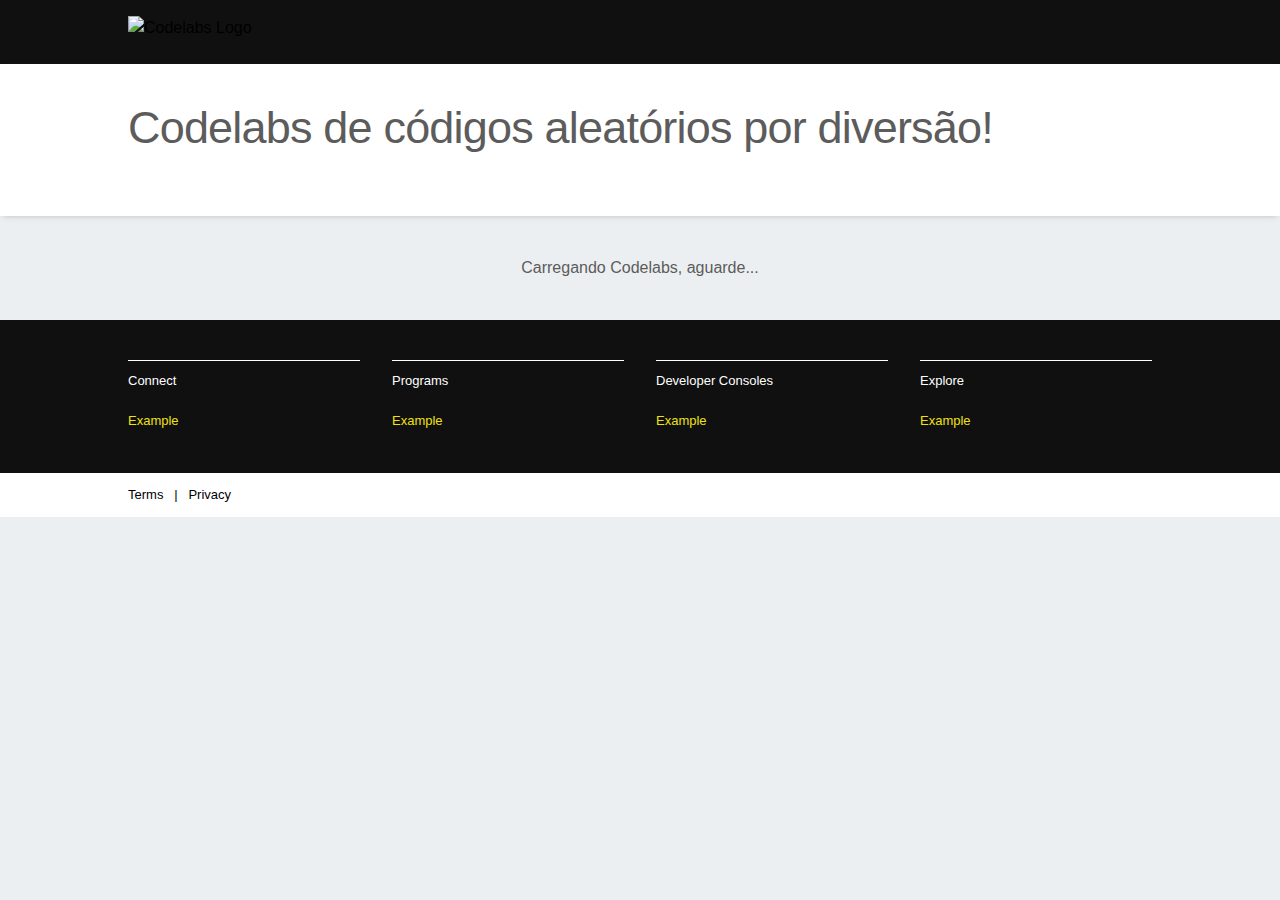
==== index.html @ 2015884a "Versão inicial" ====
<!--
@license
Copyright (c) 2016 The Polymer Project Authors. All rights reserved.
This code may only be used under the BSD style license found at http://polymer.github.io/LICENSE.txt
The complete set of authors may be found at http://polymer.github.io/AUTHORS.txt
The complete set of contributors may be found at http://polymer.github.io/CONTRIBUTORS.txt
Code distributed by Google as part of the polymer project is also
subject to an additional IP rights grant found at http://polymer.github.io/PATENTS.txt
-->

<!doctype html>
<html lang="pt-br">
<head>
  <meta charset="utf-8">
  <meta name="description" content="Codelabs de códigos aleatórios por diversão!">
  <meta name="viewport" content="width=device-width, initial-scale=1.0">
  <meta name="generator" content="Insert Code">
  <meta name="application-name" content="Insert Code">
  <link rel="canonical" href="https://example.com/" />
  <link rel="preconnect" href="https://www.google-analytics.com" />

  <script>
    window.ga=window.ga||function(){(ga.q=ga.q||[]).push(arguments)};ga.l=+new Date;
    ga('create', 'UA-49880327-14', 'auto');
    ga('send', 'pageview');
    
  </script>
  <script async src='https://www.google-analytics.com/analytics.js'></script>

  <title>Insert Code</title>

  <link rel="stylesheet" href="/styles/main.css">

  

  <link rel="import" href="/elements/elements.html">

  <style is="custom-style">
    :root {
      --paper-tabs-selection-bar-color: currentcolor;
      --paper-input-container-underline: {
        display: none;
      };
      --paper-input-container-underline-focus: {
        display: none;
      };
    }

    .dropdown-filter {
      --paper-input-container: {
        padding: 8px;
      }
    }
  </style>

  <meta name="apple-mobile-web-app-capable" content="yes">
  <meta name="apple-mobile-web-app-status-bar-style" content="#455a64">
  <meta name="apple-mobile-web-app-title" content="Insert Code">
  <link rel="apple-touch-icon" sizes="180x180" href="/images/favicons/apple-touch-icon.png">
  <link rel="icon" type="image/png" sizes="32x32" href="/images/favicons/favicon-32x32.png">
  <link rel="icon" type="image/png" sizes="194x194" href="/images/favicons/favicon-194x194.png">
  <link rel="icon" type="image/png" sizes="192x192" href="/images/favicons/android-chrome-192x192.png">
  <link rel="icon" type="image/png" sizes="16x16" href="/images/favicons/favicon-16x16.png">
  <link rel="manifest" href="site.webmanifest">
  <link rel="mask-icon" href="/images/favicons/safari-pinned-tab.svg" color="#455a64">
  <meta name="msapplication-TileColor" content="#455a64">
  <meta name="msapplication-TileImage" content="/images/favicons/mstile-144x144.png">
  <meta name="theme-color" content="#455a64">

  <meta name="og:type" property="og:type" content="website" />
  <meta name="og:title" property="og:title" content="Insert Code" />
  <meta name="og:description" property="og:description" content="Codelabs de códigos aleatórios por diversão!" />
  <meta name="og:url" property="og:url" content="https://example.com/" />
  <meta name="og:site_name" property="og:site_name" content="Codelabs" />
  <meta name="og:determiner" property="og:determiner" content="the" />
  <meta name="og:locale" property="og:locale" content="en_US" />
  <meta name="og:image" property="og:image" content="/images/og-image.png" />
  <meta name="og:image:url" property="og:image:url" content="/images/og-image.png" />
  <meta name="og:image:type" property="og:image:type" content="image/png" />
  <meta name="og:image:width" property="og:image:width" content="1200" />
  <meta name="og:image:height" property="og:image:height" content="1200" />
  <meta name="og:image:alt" property="og:image:alt" content="Codelabs" />

  <meta name="twitter:card" property="twitter:card" content="summary_large_image" />
  <meta name="twitter:title" property="twitter:title" content="Insert Code" />
  <meta name="twitter:description" property="twitter:description" content="Codelabs de códigos aleatórios por diversão!" />
  <meta name="twitter:image" property="twitter:image" content="/images/og-image.png" />
  <meta name="twitter:url" property="twitter:url" content="https://example.com/" />
</head>

<body id="app" is="body-bind" class="loading fullbleed ">
  <paper-header-panel id="main" mode="standard" main>
    
    <div id="mainToolbar" class="paper-header">
      <div class="site-width layout horizontal">
        <a href="/">
          <img src="/images/logo_inscode.svg" class="logo-devs" alt="Codelabs Logo">
        </a>
        <div id="searchbar">
          <paper-input-container no-label-float>
            <paper-icon-button prefix icon="search"></paper-icon-button>
            <label>Pesquisar</label>
            <input is="iron-input" bind-value="{{searchVal}}" on-keydown="onSearchKeyDown">
          </paper-input-container>
        </div>
      </div>
    </div>
    

    
    <header id="banner" down$="[[_toBoolean(selectedFilter)]]">
      <div class="site-width">
        
        <h2 class="banner-title">Codelabs de códigos aleatórios por diversão!</h2>
        <div class="banner-description"
             data-filter-selected$="[[_toBoolean(selectedFilter)]]">
          <p class="banner-info">
          <!-- Texto secundário aqui-->
          </p>
          </div>
      </div>
    </header>

    <main>
      <div id="filters" class="site-width layout horizontal center justified">
        <div id="sortby">
          <paper-tabs selected="0" noink on-iron-activate="sortBy">
            <paper-tab>A-Z</paper-tab>
            <paper-tab>Recente</paper-tab>
            <paper-tab>Duração</paper-tab>
          </paper-tabs>
        </div></div>

      <card-sorter id="cards" class="site-width">
        
      </card-sorter>

      <div id="loading-placeholder" class="site-width">
        Carregando Codelabs, aguarde...
      </div>
    </main>

    <footer id="footer">
      <div class="footer-wrapper site-width">
        <div class="link-list">
          <label>Connect</label>
          <ul>
            <li><a href="https://www.example.com/">Example</a></li>
          </ul>
        </div>
        <div class="link-list">
          <label>Programs</label>
          <ul>
            <li><a href="https://www.example.com/">Example</a></li>
          </ul>
        </div>
        <div class="link-list">
          <label>Developer Consoles</label>
          <ul>
            <li><a href="https://www.example.com/">Example</a></li>
          </ul>
        </div>
        <div class="link-list">
          <label>Explore</label>
           <ul>
            <li><a href="https://www.example.com/">Example</a></li>
          </ul>
        </div>
      </div>
    </footer>

    <div class="footerbar">
      <div class="site-width layout horizontal center justified">
        <span>
          <a href="https://example.com">Terms</a>
          &nbsp; | &nbsp;
          <a href="https://example.com">Privacy</a>
        </span>
      </div>
    </div>

  </paper-header-panel>

  <script src="/scripts/main.js"></script>
</body>
</html>
---- styles/main.css ----
/**
 * Copyright 2015 Google Inc. All rights reserved.
 *
 * Licensed under the Apache License, Version 2.0 (the "License");
 * you may not use this file except in compliance with the License.
 * You may obtain a copy of the License at
 *
 *     http://www.apache.org/licenses/LICENSE-2.0
 *
 * Unless required by applicable law or agreed to in writing, software
 * distributed under the License is distributed on an "AS IS" BASIS,
 * WITHOUT WARRANTIES OR CONDITIONS OF ANY KIND, either express or implied.
 * See the License for the specific language governing permissions and
 * limitations under the License.
 */
/**
 * Copyright 2015 Google Inc. All rights reserved.
 *
 * Licensed under the Apache License, Version 2.0 (the "License");
 * you may not use this file except in compliance with the License.
 * You may obtain a copy of the License at
 *
 *     http://www.apache.org/licenses/LICENSE-2.0
 *
 * Unless required by applicable law or agreed to in writing, software
 * distributed under the License is distributed on an "AS IS" BASIS,
 * WITHOUT WARRANTIES OR CONDITIONS OF ANY KIND, either express or implied.
 * See the License for the specific language governing permissions and
 * limitations under the License.
 */
/*******************************
          Flex Layout
*******************************/
.layout.horizontal,
.layout.horizontal-reverse,
.layout.vertical,
.layout.vertical-reverse {
  display: flex;
}

.layout.horizontal {
  flex-direction: row;
}

.layout.vertical {
  flex-direction: column;
}

.layout.wrap {
  flex-wrap: wrap;
}

.flex,
.flex-1 {
  -ms-flex: 1;
  -webkit-flex: 1;
  flex: 1;
}

/* alignment in cross axis */
.layout.start {
  align-items: flex-start;
}

.layout.center,
.layout.center-center {
  align-items: center;
}

.layout.end {
  align-items: flex-end;
}

/* alignment in main axis */
.layout.start-justified {
  justify-content: flex-start;
}

.layout.center-justified,
.layout.center-center {
  justify-content: center;
}

.layout.end-justified {
  justify-content: flex-end;
}

.layout.around-justified {
  justify-content: space-around;
}

.layout.justified {
  justify-content: space-between;
}

/* self alignment */
.self-start {
  align-self: flex-start;
}

.self-center {
  align-self: center;
}

.self-end {
  align-self: flex-end;
}

.self-stretch {
  align-self: stretch;
}

/*******************************
          Other Layout
*******************************/
.block {
  display: block;
}

/* IE 10 support for HTML5 hidden attr */
[hidden] {
  display: none !important;
}

.invisible {
  visibility: hidden !important;
}

.relative {
  position: relative;
}

.fit {
  position: absolute;
  top: 0;
  right: 0;
  bottom: 0;
  left: 0;
}

body.fullbleed {
  margin: 0;
  height: 100vh;
}

.scroll {
  -webkit-overflow-scrolling: touch;
  overflow: auto;
}

/**
 * Copyright 2015 Google Inc. All rights reserved.
 *
 * Licensed under the Apache License, Version 2.0 (the "License");
 * you may not use this file except in compliance with the License.
 * You may obtain a copy of the License at
 *
 *     http://www.apache.org/licenses/LICENSE-2.0
 *
 * Unless required by applicable law or agreed to in writing, software
 * distributed under the License is distributed on an "AS IS" BASIS,
 * WITHOUT WARRANTIES OR CONDITIONS OF ANY KIND, either express or implied.
 * See the License for the specific language governing permissions and
 * limitations under the License.
 */
/**
 * Copyright 2015 Google Inc. All rights reserved.
 *
 * Licensed under the Apache License, Version 2.0 (the "License");
 * you may not use this file except in compliance with the License.
 * You may obtain a copy of the License at
 *
 *     http://www.apache.org/licenses/LICENSE-2.0
 *
 * Unless required by applicable law or agreed to in writing, software
 * distributed under the License is distributed on an "AS IS" BASIS,
 * WITHOUT WARRANTIES OR CONDITIONS OF ANY KIND, either express or implied.
 * See the License for the specific language governing permissions and
 * limitations under the License.
 */
body {
  font-family: 'Roboto', 'Noto', sans-serif;
  -webkit-font-smoothing: antialiased;
  font-size: 16px;
  font-weight: 400;
  line-height: 24px;
  color: #5c5c5c;
}

h1 {
  font-family: 'Roboto', 'Noto', sans-serif;
  -webkit-font-smoothing: antialiased;
  white-space: nowrap;
  overflow: hidden;
  text-overflow: ellipsis;
  font-size: 56px;
  font-weight: 400;
  letter-spacing: -.026em;
  line-height: 60px;
}

h2 {
  font-family: 'Roboto', 'Noto', sans-serif;
  -webkit-font-smoothing: antialiased;
  font-size: 45px;
  font-weight: 400;
  letter-spacing: -.018em;
  line-height: 48px;
}

h3 {
  font-family: 'Roboto', 'Noto', sans-serif;
  -webkit-font-smoothing: antialiased;
  font-size: 34px;
  font-weight: 400;
  letter-spacing: -.01em;
  line-height: 40px;
}

h4 {
  font-family: 'Roboto', 'Noto', sans-serif;
  -webkit-font-smoothing: antialiased;
  font-size: 24px;
  font-weight: 400;
  letter-spacing: -.012em;
  line-height: 32px;
}

/**
 * Copyright 2015 Google Inc. All rights reserved.
 *
 * Licensed under the Apache License, Version 2.0 (the "License");
 * you may not use this file except in compliance with the License.
 * You may obtain a copy of the License at
 *
 *     http://www.apache.org/licenses/LICENSE-2.0
 *
 * Unless required by applicable law or agreed to in writing, software
 * distributed under the License is distributed on an "AS IS" BASIS,
 * WITHOUT WARRANTIES OR CONDITIONS OF ANY KIND, either express or implied.
 * See the License for the specific language governing permissions and
 * limitations under the License.
 */
/**
 * Copyright 2015 Google Inc. All rights reserved.
 *
 * Licensed under the Apache License, Version 2.0 (the "License");
 * you may not use this file except in compliance with the License.
 * You may obtain a copy of the License at
 *
 *     http://www.apache.org/licenses/LICENSE-2.0
 *
 * Unless required by applicable law or agreed to in writing, software
 * distributed under the License is distributed on an "AS IS" BASIS,
 * WITHOUT WARRANTIES OR CONDITIONS OF ANY KIND, either express or implied.
 * See the License for the specific language governing permissions and
 * limitations under the License.
 */
/* Colors */
/* Typography */
/* Breakpoints */
/**
 * Copyright 2015 Google Inc. All rights reserved.
 *
 * Licensed under the Apache License, Version 2.0 (the "License");
 * you may not use this file except in compliance with the License.
 * You may obtain a copy of the License at
 *
 *     http://www.apache.org/licenses/LICENSE-2.0
 *
 * Unless required by applicable law or agreed to in writing, software
 * distributed under the License is distributed on an "AS IS" BASIS,
 * WITHOUT WARRANTIES OR CONDITIONS OF ANY KIND, either express or implied.
 * See the License for the specific language governing permissions and
 * limitations under the License.
 */
* {
  box-sizing: border-box;
  margin: 0;
  outline: none;
}

body {
  background: #ECEFF1;
}

body.view #banner {
  padding-top: calc(56px + 24px);
  padding-bottom: 24px;
  position: relative;
}

body #loading-placeholder {
  display: none;
  padding: 40px 0;
  text-align: center;
}

body.loading card-sorter#cards {
  display: none;
}

body.loading div#filters,
body.loading div#searchbar {
  display: none;
}

body.loading div#loading-placeholder {
  display: block;
}

b {
  font-weight: 500;
}

a {
  text-decoration: none;
  color: currentcolor;
}

ul, li {
  list-style: none;
  padding: 0;
}

.site-width {
  margin: 0 auto;
  width: 90vw;
  max-width: 1024px;
}

#banner {
  background-color: #fff;
  padding: 0 40px 0 40px;
  padding: 40px 0 48px 0;
  box-shadow: 0px 3px 6px -3px #BDBDBD;
}

#banner[down] .banner-slider {
  transform: none;
}

#banner[down] .banner-title {
  visibility: hidden;
}

#banner h2, #banner h3 {
  font-weight: 300;
}

#banner #logo {
  height: 125px;
  width: auto;
  max-width: 100%;
}

#banner .banner-slider {
  position: absolute;
  top: 0;
  max-width: 100%;
  width: 100%;
  background-color: #ECEFF1;
  color: #E0E0E0;
  padding: 8px 0;
  transform: translateY(-100%);
  transition: transform 400ms cubic-bezier(0, 0, 0.2, 1);
  will-change: transform;
}

#banner .banner-slider h3 {
  font-size: 30px;
}

#banner .banner_arrows {
  margin-left: 16px;
}

#banner .banner-title {
  margin-bottom: 8px;
}

#banner .banner-description .banner-meta {
  padding: 0 32px 0 32px;
}

#banner .banner-description .banner-meta h3 {
  margin-bottom: 8px;
}

#banner paper-button {
  font-family: 'Roboto', 'Noto', sans-serif;
  -webkit-font-smoothing: antialiased;
  font-size: 14px;
  font-weight: 500;
  text-transform: uppercase;
  line-height: 1;
  letter-spacing: 0.01em;
  background-color: #607D8B;
  padding: 8px 16px;
  min-width: 150px;
  color: #fff;
  text-align: center;
  line-height: initial;
}

#banner paper-button.iron-selected {
  background-color: #101010;
}

#sortby {
  padding: 24px 0;
  justify-content: center;
}

#sortby paper-tabs {
  text-transform: uppercase;
}

#sortby paper-tabs paper-tab {
  padding: 0 5px;
  margin: auto 7px;
}

.paper-button-0,
.paper-menu-button-0 {
  border-radius: 3px !important;
}

.dropdown-filter {
  background-color: #fff;
  border-radius: 3px;
}

.dropdown-content {
  border-radius: 3px !important;
}

.dropdown-content paper-item:hover {
  background: #EEEEEE;
  cursor: pointer;
}

@media (max-width: 767px) {
  #banner {
    padding: 16px 0;
    line-height: 16px;
  }
  #banner paper-button {
    display: inline-block;
    margin: 16px 0 0 0;
  }
  #filters {
    padding: 0;
    margin: 0;
    height: 20px;
    visibility: hidden;
  }
  .banner-info {
    line-height: 24px;
    align-self: flex-start;
    width: 100%;
  }
  .banner-description {
    display: flex;
    flex-direction: column;
    align-items: center;
  }
  .banner-technologies {
    position: absolute;
    width: 100%;
    left: 0;
    z-index: 1;
  }
  .banner-title {
    font-size: 7vw;
  }
  .banner-meta {
    display: none;
  }
  #logo {
    margin-bottom: 16px;
  }
  .filters {
    width: 100%;
  }
}

@media (min-width: 768px) {
  #banner paper-button {
    margin-bottom: 16px;
  }
  #banner .banner-title {
    margin-bottom: 16px;
  }
  .banner-info {
    margin-right: 32px;
    line-height: 32px;
  }
  .banner-info a {
    text-decoration: underline;
  }
  .banner-description {
    display: flex;
  }
  .banner-description .banner-info {
    flex: 1;
  }
}

/**
 * Copyright 2015 Google Inc. All rights reserved.
 *
 * Licensed under the Apache License, Version 2.0 (the "License");
 * you may not use this file except in compliance with the License.
 * You may obtain a copy of the License at
 *
 *     http://www.apache.org/licenses/LICENSE-2.0
 *
 * Unless required by applicable law or agreed to in writing, software
 * distributed under the License is distributed on an "AS IS" BASIS,
 * WITHOUT WARRANTIES OR CONDITIONS OF ANY KIND, either express or implied.
 * See the License for the specific language governing permissions and
 * limitations under the License.
 */
/**
 * Copyright 2015 Google Inc. All rights reserved.
 *
 * Licensed under the Apache License, Version 2.0 (the "License");
 * you may not use this file except in compliance with the License.
 * You may obtain a copy of the License at
 *
 *     http://www.apache.org/licenses/LICENSE-2.0
 *
 * Unless required by applicable law or agreed to in writing, software
 * distributed under the License is distributed on an "AS IS" BASIS,
 * WITHOUT WARRANTIES OR CONDITIONS OF ANY KIND, either express or implied.
 * See the License for the specific language governing permissions and
 * limitations under the License.
 */
/* Colors */
/* Typography */
/* Breakpoints */
#mainToolbar {
  display: flex;
  align-items: center;
  height: 64px;
  background-color: #101010;
  color: #000;
  padding: 16px;
}

#mainToolbar paper-icon-button[icon="menu"] {
  flex-shrink: 0;
}

#mainToolbar a {
  display: flex;
  align-items: center;
}

#mainToolbar .logo-icon {
  margin-right: 16px;
  width: 30px;
  height: 24px;
}

#mainToolbar .logo-devs {
  width: 355px;
  height: 32px;
  margin-top: 0px;
}

#searchbar {
  border-radius: 3px;
}

#searchbar paper-input-container {
  padding: 0;
}

#searchbar paper-input-container label, #searchbar paper-input-container input {
  color: #000;
}

@media (min-width: 768px) {
  #searchbar {
    background-color: #E0E0E0;
    transition: background-color 400ms cubic-bezier(0, 0, 0.2, 1);
    width: 100%;
  }
  #searchbar:hover {
    background-color: #FFF;
  }
  .logo-devs {
    margin: 5px 32px 0 0;
  }
}

@media (max-width: 767px) {
  #searchbar paper-input-container {
    display: none;
  }
  #mainToolbar {
    height: 56px;
  }
  #mainToolbar paper-icon-button[icon="menu"] {
    width: 40px;
    margin-right: 8px;
  }
}

/**
 * Copyright 2015 Google Inc. All rights reserved.
 *
 * Licensed under the Apache License, Version 2.0 (the "License");
 * you may not use this file except in compliance with the License.
 * You may obtain a copy of the License at
 *
 *     http://www.apache.org/licenses/LICENSE-2.0
 *
 * Unless required by applicable law or agreed to in writing, software
 * distributed under the License is distributed on an "AS IS" BASIS,
 * WITHOUT WARRANTIES OR CONDITIONS OF ANY KIND, either express or implied.
 * See the License for the specific language governing permissions and
 * limitations under the License.
 */
/**
 * Copyright 2015 Google Inc. All rights reserved.
 *
 * Licensed under the Apache License, Version 2.0 (the "License");
 * you may not use this file except in compliance with the License.
 * You may obtain a copy of the License at
 *
 *     http://www.apache.org/licenses/LICENSE-2.0
 *
 * Unless required by applicable law or agreed to in writing, software
 * distributed under the License is distributed on an "AS IS" BASIS,
 * WITHOUT WARRANTIES OR CONDITIONS OF ANY KIND, either express or implied.
 * See the License for the specific language governing permissions and
 * limitations under the License.
 */
/* Colors */
/* Typography */
/* Breakpoints */
/**
 * Copyright 2015 Google Inc. All rights reserved.
 *
 * Licensed under the Apache License, Version 2.0 (the "License");
 * you may not use this file except in compliance with the License.
 * You may obtain a copy of the License at
 *
 *     http://www.apache.org/licenses/LICENSE-2.0
 *
 * Unless required by applicable law or agreed to in writing, software
 * distributed under the License is distributed on an "AS IS" BASIS,
 * WITHOUT WARRANTIES OR CONDITIONS OF ANY KIND, either express or implied.
 * See the License for the specific language governing permissions and
 * limitations under the License.
 */
/* Google colors */
/* Other colors */
/* Mixins */
/* Actual CSS classes */
.about-bg, .ads-bg, .android-wear-bg, .assistant-bg, .docs-bg, .drive-bg, .blockly-bg, .chrome-bg, .google-chrome-bg, .googlechrome-bg, .cloud-bg, .cloud-about-bg, .cloud-general-bg, .cloud-other-bg, .cloud-others-bg, .cloud-platform-bg, .cloud-tools-bg, .cloud-cloud-tools-bg, .cloud-appengine-bg, .cloud-app-engine-bg, .cloud-bigquery-bg, .cloud-big-query-bg, .bigquery-bg, .big-query-bg, .cloud-build-bg, .cloud-compute-bg, .cloud-compute-engine-bg, .cloud-data-bg, .cloud-datalab-bg, .cloud-data-lab-bg, .cloud-iam-bg, .cloud-iot-bg, .cloud-iot-core-bg, .iot-core-bg, .iot-bg, .cloud-key-management-service-bg, .cloud-kms-bg, .cloud-ml-bg, .cloud-machine-learning-bg, .cloud-monitoring-bg, .cloud-monitor-bg, .cloud-networking-bg, .cloud-network-bg, .cloud-security-bg, .cloud-security-command-center-bg, .cloud-sql-bg, .cloud-web-bg, .search-bg, .wear-bg, .wear-os-bg, .web-bg {
  background-color: #4285f4;
}

.codelab-card.category-about, .codelab-card.category-ads, .codelab-card.category-android-wear, .codelab-card.category-assistant, .codelab-card.category-docs, .codelab-card.category-drive, .codelab-card.category-blockly, .codelab-card.category-chrome, .codelab-card.category-google-chrome, .codelab-card.category-googlechrome, .codelab-card.category-cloud, .codelab-card.category-cloud-about, .codelab-card.category-cloud-general, .codelab-card.category-cloud-other, .codelab-card.category-cloud-others, .codelab-card.category-cloud-platform, .codelab-card.category-cloud-tools, .codelab-card.category-cloud-cloud-tools, .codelab-card.category-cloud-appengine, .codelab-card.category-cloud-app-engine, .codelab-card.category-cloud-bigquery, .codelab-card.category-cloud-big-query, .codelab-card.category-bigquery, .codelab-card.category-big-query, .codelab-card.category-cloud-build, .codelab-card.category-cloud-compute, .codelab-card.category-cloud-compute-engine, .codelab-card.category-cloud-data, .codelab-card.category-cloud-datalab, .codelab-card.category-cloud-data-lab, .codelab-card.category-cloud-iam, .codelab-card.category-cloud-iot, .codelab-card.category-cloud-iot-core, .codelab-card.category-iot-core, .codelab-card.category-iot, .codelab-card.category-cloud-key-management-service, .codelab-card.category-cloud-kms, .codelab-card.category-cloud-ml, .codelab-card.category-cloud-machine-learning, .codelab-card.category-cloud-monitoring, .codelab-card.category-cloud-monitor, .codelab-card.category-cloud-networking, .codelab-card.category-cloud-network, .codelab-card.category-cloud-security, .codelab-card.category-cloud-security-command-center, .codelab-card.category-cloud-sql, .codelab-card.category-cloud-web, .codelab-card.category-search, .codelab-card.category-wear, .codelab-card.category-wear-os, .codelab-card.category-web {
  border-bottom-color: #4285f4;
}

.about-icon, .search-icon {
  background-image: url("/images/icons/google-g.svg");
}

.about-bg, .ads-bg, .android-wear-bg, .assistant-bg, .docs-bg, .drive-bg, .blockly-bg, .chrome-bg, .google-chrome-bg, .googlechrome-bg, .cloud-bg, .cloud-about-bg, .cloud-general-bg, .cloud-other-bg, .cloud-others-bg, .cloud-platform-bg, .cloud-tools-bg, .cloud-cloud-tools-bg, .cloud-appengine-bg, .cloud-app-engine-bg, .cloud-bigquery-bg, .cloud-big-query-bg, .bigquery-bg, .big-query-bg, .cloud-build-bg, .cloud-compute-bg, .cloud-compute-engine-bg, .cloud-data-bg, .cloud-datalab-bg, .cloud-data-lab-bg, .cloud-iam-bg, .cloud-iot-bg, .cloud-iot-core-bg, .iot-core-bg, .iot-bg, .cloud-key-management-service-bg, .cloud-kms-bg, .cloud-ml-bg, .cloud-machine-learning-bg, .cloud-monitoring-bg, .cloud-monitor-bg, .cloud-networking-bg, .cloud-network-bg, .cloud-security-bg, .cloud-security-command-center-bg, .cloud-sql-bg, .cloud-web-bg, .search-bg, .wear-bg, .wear-os-bg, .web-bg {
  background-color: #4285f4;
}

.codelab-card.category-about, .codelab-card.category-ads, .codelab-card.category-android-wear, .codelab-card.category-assistant, .codelab-card.category-docs, .codelab-card.category-drive, .codelab-card.category-blockly, .codelab-card.category-chrome, .codelab-card.category-google-chrome, .codelab-card.category-googlechrome, .codelab-card.category-cloud, .codelab-card.category-cloud-about, .codelab-card.category-cloud-general, .codelab-card.category-cloud-other, .codelab-card.category-cloud-others, .codelab-card.category-cloud-platform, .codelab-card.category-cloud-tools, .codelab-card.category-cloud-cloud-tools, .codelab-card.category-cloud-appengine, .codelab-card.category-cloud-app-engine, .codelab-card.category-cloud-bigquery, .codelab-card.category-cloud-big-query, .codelab-card.category-bigquery, .codelab-card.category-big-query, .codelab-card.category-cloud-build, .codelab-card.category-cloud-compute, .codelab-card.category-cloud-compute-engine, .codelab-card.category-cloud-data, .codelab-card.category-cloud-datalab, .codelab-card.category-cloud-data-lab, .codelab-card.category-cloud-iam, .codelab-card.category-cloud-iot, .codelab-card.category-cloud-iot-core, .codelab-card.category-iot-core, .codelab-card.category-iot, .codelab-card.category-cloud-key-management-service, .codelab-card.category-cloud-kms, .codelab-card.category-cloud-ml, .codelab-card.category-cloud-machine-learning, .codelab-card.category-cloud-monitoring, .codelab-card.category-cloud-monitor, .codelab-card.category-cloud-networking, .codelab-card.category-cloud-network, .codelab-card.category-cloud-security, .codelab-card.category-cloud-security-command-center, .codelab-card.category-cloud-sql, .codelab-card.category-cloud-web, .codelab-card.category-search, .codelab-card.category-wear, .codelab-card.category-wear-os, .codelab-card.category-web {
  border-bottom-color: #4285f4;
}

.ads-icon {
  background-image: url("/images/icons/google-ads.svg");
}

.analytics-bg {
  background-color: #f37c22;
}

.codelab-card.category-analytics {
  border-bottom-color: #f37c22;
}

.analytics-icon {
  background-image: url("/images/icons/google-analytics.svg");
}

.android-bg, .android-kotlin-bg, .android-tv-bg {
  background-color: #a4c639;
}

.codelab-card.category-android, .codelab-card.category-android-kotlin, .codelab-card.category-android-tv {
  border-bottom-color: #a4c639;
}

.android-icon, .android-kotlin-icon, .android-tv-icon {
  background-image: url("/images/icons/android.svg");
}

.android-auto-bg {
  background-color: #03a9f4;
}

.codelab-card.category-android-auto {
  border-bottom-color: #03a9f4;
}

.android-auto-icon {
  background-image: url("/images/icons/android-auto.svg");
}

.android-things-bg {
  background-color: #6c6c6c;
}

.codelab-card.category-android-things {
  border-bottom-color: #6c6c6c;
}

.android-things-icon {
  background-image: url("/images/icons/android-things.svg");
}

.about-bg, .ads-bg, .android-wear-bg, .assistant-bg, .docs-bg, .drive-bg, .blockly-bg, .chrome-bg, .google-chrome-bg, .googlechrome-bg, .cloud-bg, .cloud-about-bg, .cloud-general-bg, .cloud-other-bg, .cloud-others-bg, .cloud-platform-bg, .cloud-tools-bg, .cloud-cloud-tools-bg, .cloud-appengine-bg, .cloud-app-engine-bg, .cloud-bigquery-bg, .cloud-big-query-bg, .bigquery-bg, .big-query-bg, .cloud-build-bg, .cloud-compute-bg, .cloud-compute-engine-bg, .cloud-data-bg, .cloud-datalab-bg, .cloud-data-lab-bg, .cloud-iam-bg, .cloud-iot-bg, .cloud-iot-core-bg, .iot-core-bg, .iot-bg, .cloud-key-management-service-bg, .cloud-kms-bg, .cloud-ml-bg, .cloud-machine-learning-bg, .cloud-monitoring-bg, .cloud-monitor-bg, .cloud-networking-bg, .cloud-network-bg, .cloud-security-bg, .cloud-security-command-center-bg, .cloud-sql-bg, .cloud-web-bg, .search-bg, .wear-bg, .wear-os-bg, .web-bg {
  background-color: #4285f4;
}

.codelab-card.category-about, .codelab-card.category-ads, .codelab-card.category-android-wear, .codelab-card.category-assistant, .codelab-card.category-docs, .codelab-card.category-drive, .codelab-card.category-blockly, .codelab-card.category-chrome, .codelab-card.category-google-chrome, .codelab-card.category-googlechrome, .codelab-card.category-cloud, .codelab-card.category-cloud-about, .codelab-card.category-cloud-general, .codelab-card.category-cloud-other, .codelab-card.category-cloud-others, .codelab-card.category-cloud-platform, .codelab-card.category-cloud-tools, .codelab-card.category-cloud-cloud-tools, .codelab-card.category-cloud-appengine, .codelab-card.category-cloud-app-engine, .codelab-card.category-cloud-bigquery, .codelab-card.category-cloud-big-query, .codelab-card.category-bigquery, .codelab-card.category-big-query, .codelab-card.category-cloud-build, .codelab-card.category-cloud-compute, .codelab-card.category-cloud-compute-engine, .codelab-card.category-cloud-data, .codelab-card.category-cloud-datalab, .codelab-card.category-cloud-data-lab, .codelab-card.category-cloud-iam, .codelab-card.category-cloud-iot, .codelab-card.category-cloud-iot-core, .codelab-card.category-iot-core, .codelab-card.category-iot, .codelab-card.category-cloud-key-management-service, .codelab-card.category-cloud-kms, .codelab-card.category-cloud-ml, .codelab-card.category-cloud-machine-learning, .codelab-card.category-cloud-monitoring, .codelab-card.category-cloud-monitor, .codelab-card.category-cloud-networking, .codelab-card.category-cloud-network, .codelab-card.category-cloud-security, .codelab-card.category-cloud-security-command-center, .codelab-card.category-cloud-sql, .codelab-card.category-cloud-web, .codelab-card.category-search, .codelab-card.category-wear, .codelab-card.category-wear-os, .codelab-card.category-web {
  border-bottom-color: #4285f4;
}

.android-wear-icon, .wear-icon, .wear-os-icon {
  background-image: url("/images/icons/wear-os.svg");
}

.about-bg, .ads-bg, .android-wear-bg, .assistant-bg, .docs-bg, .drive-bg, .blockly-bg, .chrome-bg, .google-chrome-bg, .googlechrome-bg, .cloud-bg, .cloud-about-bg, .cloud-general-bg, .cloud-other-bg, .cloud-others-bg, .cloud-platform-bg, .cloud-tools-bg, .cloud-cloud-tools-bg, .cloud-appengine-bg, .cloud-app-engine-bg, .cloud-bigquery-bg, .cloud-big-query-bg, .bigquery-bg, .big-query-bg, .cloud-build-bg, .cloud-compute-bg, .cloud-compute-engine-bg, .cloud-data-bg, .cloud-datalab-bg, .cloud-data-lab-bg, .cloud-iam-bg, .cloud-iot-bg, .cloud-iot-core-bg, .iot-core-bg, .iot-bg, .cloud-key-management-service-bg, .cloud-kms-bg, .cloud-ml-bg, .cloud-machine-learning-bg, .cloud-monitoring-bg, .cloud-monitor-bg, .cloud-networking-bg, .cloud-network-bg, .cloud-security-bg, .cloud-security-command-center-bg, .cloud-sql-bg, .cloud-web-bg, .search-bg, .wear-bg, .wear-os-bg, .web-bg {
  background-color: #4285f4;
}

.codelab-card.category-about, .codelab-card.category-ads, .codelab-card.category-android-wear, .codelab-card.category-assistant, .codelab-card.category-docs, .codelab-card.category-drive, .codelab-card.category-blockly, .codelab-card.category-chrome, .codelab-card.category-google-chrome, .codelab-card.category-googlechrome, .codelab-card.category-cloud, .codelab-card.category-cloud-about, .codelab-card.category-cloud-general, .codelab-card.category-cloud-other, .codelab-card.category-cloud-others, .codelab-card.category-cloud-platform, .codelab-card.category-cloud-tools, .codelab-card.category-cloud-cloud-tools, .codelab-card.category-cloud-appengine, .codelab-card.category-cloud-app-engine, .codelab-card.category-cloud-bigquery, .codelab-card.category-cloud-big-query, .codelab-card.category-bigquery, .codelab-card.category-big-query, .codelab-card.category-cloud-build, .codelab-card.category-cloud-compute, .codelab-card.category-cloud-compute-engine, .codelab-card.category-cloud-data, .codelab-card.category-cloud-datalab, .codelab-card.category-cloud-data-lab, .codelab-card.category-cloud-iam, .codelab-card.category-cloud-iot, .codelab-card.category-cloud-iot-core, .codelab-card.category-iot-core, .codelab-card.category-iot, .codelab-card.category-cloud-key-management-service, .codelab-card.category-cloud-kms, .codelab-card.category-cloud-ml, .codelab-card.category-cloud-machine-learning, .codelab-card.category-cloud-monitoring, .codelab-card.category-cloud-monitor, .codelab-card.category-cloud-networking, .codelab-card.category-cloud-network, .codelab-card.category-cloud-security, .codelab-card.category-cloud-security-command-center, .codelab-card.category-cloud-sql, .codelab-card.category-cloud-web, .codelab-card.category-search, .codelab-card.category-wear, .codelab-card.category-wear-os, .codelab-card.category-web {
  border-bottom-color: #4285f4;
}

.assistant-icon {
  background-image: url("/images/icons/google-assistant.svg");
}

.ar-bg, .ar-core-bg, .augmented-reality-bg, .augmented-reality-core-bg {
  background-color: #4a148c;
}

.codelab-card.category-ar, .codelab-card.category-ar-core, .codelab-card.category-augmented-reality, .codelab-card.category-augmented-reality-core {
  border-bottom-color: #4a148c;
}

.ar-icon, .ar-core-icon, .augmented-reality-icon, .augmented-reality-core-icon {
  background-image: url("/images/icons/ar-core.svg");
}

.cardboard-bg, .games-bg, .play-games-bg, .vr-bg, .virtualreality-bg, .virtualreality-games-bg, .virtual-reality-bg, .virtual-reality-games-bg {
  background-color: #f16523;
}

.codelab-card.category-cardboard, .codelab-card.category-games, .codelab-card.category-play-games, .codelab-card.category-vr, .codelab-card.category-virtualreality, .codelab-card.category-virtualreality-games, .codelab-card.category-virtual-reality, .codelab-card.category-virtual-reality-games {
  border-bottom-color: #f16523;
}

.cardboard-icon, .games-icon, .play-games-icon, .vr-icon, .virtualreality-icon, .virtualreality-games-icon, .virtual-reality-icon, .virtual-reality-games-icon {
  background-image: url("/images/icons/cardboard.svg");
}

.gsuite-bg, .g-suite-bg, .apps-bg {
  background-color: #9aa0a6;
}

.codelab-card.category-gsuite, .codelab-card.category-g-suite, .codelab-card.category-apps {
  border-bottom-color: #9aa0a6;
}

.gsuite-icon, .g-suite-icon, .apps-icon {
  background-image: url("/images/icons/gsuite.svg");
}

.about-bg, .ads-bg, .android-wear-bg, .assistant-bg, .docs-bg, .drive-bg, .blockly-bg, .chrome-bg, .google-chrome-bg, .googlechrome-bg, .cloud-bg, .cloud-about-bg, .cloud-general-bg, .cloud-other-bg, .cloud-others-bg, .cloud-platform-bg, .cloud-tools-bg, .cloud-cloud-tools-bg, .cloud-appengine-bg, .cloud-app-engine-bg, .cloud-bigquery-bg, .cloud-big-query-bg, .bigquery-bg, .big-query-bg, .cloud-build-bg, .cloud-compute-bg, .cloud-compute-engine-bg, .cloud-data-bg, .cloud-datalab-bg, .cloud-data-lab-bg, .cloud-iam-bg, .cloud-iot-bg, .cloud-iot-core-bg, .iot-core-bg, .iot-bg, .cloud-key-management-service-bg, .cloud-kms-bg, .cloud-ml-bg, .cloud-machine-learning-bg, .cloud-monitoring-bg, .cloud-monitor-bg, .cloud-networking-bg, .cloud-network-bg, .cloud-security-bg, .cloud-security-command-center-bg, .cloud-sql-bg, .cloud-web-bg, .search-bg, .wear-bg, .wear-os-bg, .web-bg {
  background-color: #4285f4;
}

.codelab-card.category-about, .codelab-card.category-ads, .codelab-card.category-android-wear, .codelab-card.category-assistant, .codelab-card.category-docs, .codelab-card.category-drive, .codelab-card.category-blockly, .codelab-card.category-chrome, .codelab-card.category-google-chrome, .codelab-card.category-googlechrome, .codelab-card.category-cloud, .codelab-card.category-cloud-about, .codelab-card.category-cloud-general, .codelab-card.category-cloud-other, .codelab-card.category-cloud-others, .codelab-card.category-cloud-platform, .codelab-card.category-cloud-tools, .codelab-card.category-cloud-cloud-tools, .codelab-card.category-cloud-appengine, .codelab-card.category-cloud-app-engine, .codelab-card.category-cloud-bigquery, .codelab-card.category-cloud-big-query, .codelab-card.category-bigquery, .codelab-card.category-big-query, .codelab-card.category-cloud-build, .codelab-card.category-cloud-compute, .codelab-card.category-cloud-compute-engine, .codelab-card.category-cloud-data, .codelab-card.category-cloud-datalab, .codelab-card.category-cloud-data-lab, .codelab-card.category-cloud-iam, .codelab-card.category-cloud-iot, .codelab-card.category-cloud-iot-core, .codelab-card.category-iot-core, .codelab-card.category-iot, .codelab-card.category-cloud-key-management-service, .codelab-card.category-cloud-kms, .codelab-card.category-cloud-ml, .codelab-card.category-cloud-machine-learning, .codelab-card.category-cloud-monitoring, .codelab-card.category-cloud-monitor, .codelab-card.category-cloud-networking, .codelab-card.category-cloud-network, .codelab-card.category-cloud-security, .codelab-card.category-cloud-security-command-center, .codelab-card.category-cloud-sql, .codelab-card.category-cloud-web, .codelab-card.category-search, .codelab-card.category-wear, .codelab-card.category-wear-os, .codelab-card.category-web {
  border-bottom-color: #4285f4;
}

.docs-icon {
  background-image: url("/images/icons/google-docs.svg");
}

.about-bg, .ads-bg, .android-wear-bg, .assistant-bg, .docs-bg, .drive-bg, .blockly-bg, .chrome-bg, .google-chrome-bg, .googlechrome-bg, .cloud-bg, .cloud-about-bg, .cloud-general-bg, .cloud-other-bg, .cloud-others-bg, .cloud-platform-bg, .cloud-tools-bg, .cloud-cloud-tools-bg, .cloud-appengine-bg, .cloud-app-engine-bg, .cloud-bigquery-bg, .cloud-big-query-bg, .bigquery-bg, .big-query-bg, .cloud-build-bg, .cloud-compute-bg, .cloud-compute-engine-bg, .cloud-data-bg, .cloud-datalab-bg, .cloud-data-lab-bg, .cloud-iam-bg, .cloud-iot-bg, .cloud-iot-core-bg, .iot-core-bg, .iot-bg, .cloud-key-management-service-bg, .cloud-kms-bg, .cloud-ml-bg, .cloud-machine-learning-bg, .cloud-monitoring-bg, .cloud-monitor-bg, .cloud-networking-bg, .cloud-network-bg, .cloud-security-bg, .cloud-security-command-center-bg, .cloud-sql-bg, .cloud-web-bg, .search-bg, .wear-bg, .wear-os-bg, .web-bg {
  background-color: #4285f4;
}

.codelab-card.category-about, .codelab-card.category-ads, .codelab-card.category-android-wear, .codelab-card.category-assistant, .codelab-card.category-docs, .codelab-card.category-drive, .codelab-card.category-blockly, .codelab-card.category-chrome, .codelab-card.category-google-chrome, .codelab-card.category-googlechrome, .codelab-card.category-cloud, .codelab-card.category-cloud-about, .codelab-card.category-cloud-general, .codelab-card.category-cloud-other, .codelab-card.category-cloud-others, .codelab-card.category-cloud-platform, .codelab-card.category-cloud-tools, .codelab-card.category-cloud-cloud-tools, .codelab-card.category-cloud-appengine, .codelab-card.category-cloud-app-engine, .codelab-card.category-cloud-bigquery, .codelab-card.category-cloud-big-query, .codelab-card.category-bigquery, .codelab-card.category-big-query, .codelab-card.category-cloud-build, .codelab-card.category-cloud-compute, .codelab-card.category-cloud-compute-engine, .codelab-card.category-cloud-data, .codelab-card.category-cloud-datalab, .codelab-card.category-cloud-data-lab, .codelab-card.category-cloud-iam, .codelab-card.category-cloud-iot, .codelab-card.category-cloud-iot-core, .codelab-card.category-iot-core, .codelab-card.category-iot, .codelab-card.category-cloud-key-management-service, .codelab-card.category-cloud-kms, .codelab-card.category-cloud-ml, .codelab-card.category-cloud-machine-learning, .codelab-card.category-cloud-monitoring, .codelab-card.category-cloud-monitor, .codelab-card.category-cloud-networking, .codelab-card.category-cloud-network, .codelab-card.category-cloud-security, .codelab-card.category-cloud-security-command-center, .codelab-card.category-cloud-sql, .codelab-card.category-cloud-web, .codelab-card.category-search, .codelab-card.category-wear, .codelab-card.category-wear-os, .codelab-card.category-web {
  border-bottom-color: #4285f4;
}

.drive-icon {
  background-image: url("/images/icons/google-drive.svg");
}

.sheets-bg, .google-maps-bg, .googlemaps-bg, .maps-bg, .geo-bg {
  background-color: #34a853;
}

.codelab-card.category-sheets, .codelab-card.category-google-maps, .codelab-card.category-googlemaps, .codelab-card.category-maps, .codelab-card.category-geo {
  border-bottom-color: #34a853;
}

.sheets-icon {
  background-image: url("/images/icons/google-sheets.svg");
}

.slides-bg {
  background-color: #fbbc05;
}

.codelab-card.category-slides {
  border-bottom-color: #fbbc05;
}

.slides-icon {
  background-image: url("/images/icons/google-slides.svg");
}

.about-bg, .ads-bg, .android-wear-bg, .assistant-bg, .docs-bg, .drive-bg, .blockly-bg, .chrome-bg, .google-chrome-bg, .googlechrome-bg, .cloud-bg, .cloud-about-bg, .cloud-general-bg, .cloud-other-bg, .cloud-others-bg, .cloud-platform-bg, .cloud-tools-bg, .cloud-cloud-tools-bg, .cloud-appengine-bg, .cloud-app-engine-bg, .cloud-bigquery-bg, .cloud-big-query-bg, .bigquery-bg, .big-query-bg, .cloud-build-bg, .cloud-compute-bg, .cloud-compute-engine-bg, .cloud-data-bg, .cloud-datalab-bg, .cloud-data-lab-bg, .cloud-iam-bg, .cloud-iot-bg, .cloud-iot-core-bg, .iot-core-bg, .iot-bg, .cloud-key-management-service-bg, .cloud-kms-bg, .cloud-ml-bg, .cloud-machine-learning-bg, .cloud-monitoring-bg, .cloud-monitor-bg, .cloud-networking-bg, .cloud-network-bg, .cloud-security-bg, .cloud-security-command-center-bg, .cloud-sql-bg, .cloud-web-bg, .search-bg, .wear-bg, .wear-os-bg, .web-bg {
  background-color: #4285f4;
}

.codelab-card.category-about, .codelab-card.category-ads, .codelab-card.category-android-wear, .codelab-card.category-assistant, .codelab-card.category-docs, .codelab-card.category-drive, .codelab-card.category-blockly, .codelab-card.category-chrome, .codelab-card.category-google-chrome, .codelab-card.category-googlechrome, .codelab-card.category-cloud, .codelab-card.category-cloud-about, .codelab-card.category-cloud-general, .codelab-card.category-cloud-other, .codelab-card.category-cloud-others, .codelab-card.category-cloud-platform, .codelab-card.category-cloud-tools, .codelab-card.category-cloud-cloud-tools, .codelab-card.category-cloud-appengine, .codelab-card.category-cloud-app-engine, .codelab-card.category-cloud-bigquery, .codelab-card.category-cloud-big-query, .codelab-card.category-bigquery, .codelab-card.category-big-query, .codelab-card.category-cloud-build, .codelab-card.category-cloud-compute, .codelab-card.category-cloud-compute-engine, .codelab-card.category-cloud-data, .codelab-card.category-cloud-datalab, .codelab-card.category-cloud-data-lab, .codelab-card.category-cloud-iam, .codelab-card.category-cloud-iot, .codelab-card.category-cloud-iot-core, .codelab-card.category-iot-core, .codelab-card.category-iot, .codelab-card.category-cloud-key-management-service, .codelab-card.category-cloud-kms, .codelab-card.category-cloud-ml, .codelab-card.category-cloud-machine-learning, .codelab-card.category-cloud-monitoring, .codelab-card.category-cloud-monitor, .codelab-card.category-cloud-networking, .codelab-card.category-cloud-network, .codelab-card.category-cloud-security, .codelab-card.category-cloud-security-command-center, .codelab-card.category-cloud-sql, .codelab-card.category-cloud-web, .codelab-card.category-search, .codelab-card.category-wear, .codelab-card.category-wear-os, .codelab-card.category-web {
  border-bottom-color: #4285f4;
}

.blockly-icon {
  background-image: url("/images/icons/blockly.svg");
}

.brillo-bg {
  background-color: #3bbaf3;
}

.codelab-card.category-brillo {
  border-bottom-color: #3bbaf3;
}

.brillo-icon {
  background-image: url("/images/icons/brillo.svg");
}

.cast-bg, .chromecast-bg, .chrome-cast-bg, .nest-bg {
  background-color: #5f6368;
}

.codelab-card.category-cast, .codelab-card.category-chromecast, .codelab-card.category-chrome-cast, .codelab-card.category-nest {
  border-bottom-color: #5f6368;
}

.cast-icon, .chromecast-icon, .chrome-cast-icon {
  background-image: url("/images/icons/cast.svg");
}

.about-bg, .ads-bg, .android-wear-bg, .assistant-bg, .docs-bg, .drive-bg, .blockly-bg, .chrome-bg, .google-chrome-bg, .googlechrome-bg, .cloud-bg, .cloud-about-bg, .cloud-general-bg, .cloud-other-bg, .cloud-others-bg, .cloud-platform-bg, .cloud-tools-bg, .cloud-cloud-tools-bg, .cloud-appengine-bg, .cloud-app-engine-bg, .cloud-bigquery-bg, .cloud-big-query-bg, .bigquery-bg, .big-query-bg, .cloud-build-bg, .cloud-compute-bg, .cloud-compute-engine-bg, .cloud-data-bg, .cloud-datalab-bg, .cloud-data-lab-bg, .cloud-iam-bg, .cloud-iot-bg, .cloud-iot-core-bg, .iot-core-bg, .iot-bg, .cloud-key-management-service-bg, .cloud-kms-bg, .cloud-ml-bg, .cloud-machine-learning-bg, .cloud-monitoring-bg, .cloud-monitor-bg, .cloud-networking-bg, .cloud-network-bg, .cloud-security-bg, .cloud-security-command-center-bg, .cloud-sql-bg, .cloud-web-bg, .search-bg, .wear-bg, .wear-os-bg, .web-bg {
  background-color: #4285f4;
}

.codelab-card.category-about, .codelab-card.category-ads, .codelab-card.category-android-wear, .codelab-card.category-assistant, .codelab-card.category-docs, .codelab-card.category-drive, .codelab-card.category-blockly, .codelab-card.category-chrome, .codelab-card.category-google-chrome, .codelab-card.category-googlechrome, .codelab-card.category-cloud, .codelab-card.category-cloud-about, .codelab-card.category-cloud-general, .codelab-card.category-cloud-other, .codelab-card.category-cloud-others, .codelab-card.category-cloud-platform, .codelab-card.category-cloud-tools, .codelab-card.category-cloud-cloud-tools, .codelab-card.category-cloud-appengine, .codelab-card.category-cloud-app-engine, .codelab-card.category-cloud-bigquery, .codelab-card.category-cloud-big-query, .codelab-card.category-bigquery, .codelab-card.category-big-query, .codelab-card.category-cloud-build, .codelab-card.category-cloud-compute, .codelab-card.category-cloud-compute-engine, .codelab-card.category-cloud-data, .codelab-card.category-cloud-datalab, .codelab-card.category-cloud-data-lab, .codelab-card.category-cloud-iam, .codelab-card.category-cloud-iot, .codelab-card.category-cloud-iot-core, .codelab-card.category-iot-core, .codelab-card.category-iot, .codelab-card.category-cloud-key-management-service, .codelab-card.category-cloud-kms, .codelab-card.category-cloud-ml, .codelab-card.category-cloud-machine-learning, .codelab-card.category-cloud-monitoring, .codelab-card.category-cloud-monitor, .codelab-card.category-cloud-networking, .codelab-card.category-cloud-network, .codelab-card.category-cloud-security, .codelab-card.category-cloud-security-command-center, .codelab-card.category-cloud-sql, .codelab-card.category-cloud-web, .codelab-card.category-search, .codelab-card.category-wear, .codelab-card.category-wear-os, .codelab-card.category-web {
  border-bottom-color: #4285f4;
}

.chrome-icon, .google-chrome-icon, .googlechrome-icon {
  background-image: url("/images/icons/chrome.svg");
}

.about-bg, .ads-bg, .android-wear-bg, .assistant-bg, .docs-bg, .drive-bg, .blockly-bg, .chrome-bg, .google-chrome-bg, .googlechrome-bg, .cloud-bg, .cloud-about-bg, .cloud-general-bg, .cloud-other-bg, .cloud-others-bg, .cloud-platform-bg, .cloud-tools-bg, .cloud-cloud-tools-bg, .cloud-appengine-bg, .cloud-app-engine-bg, .cloud-bigquery-bg, .cloud-big-query-bg, .bigquery-bg, .big-query-bg, .cloud-build-bg, .cloud-compute-bg, .cloud-compute-engine-bg, .cloud-data-bg, .cloud-datalab-bg, .cloud-data-lab-bg, .cloud-iam-bg, .cloud-iot-bg, .cloud-iot-core-bg, .iot-core-bg, .iot-bg, .cloud-key-management-service-bg, .cloud-kms-bg, .cloud-ml-bg, .cloud-machine-learning-bg, .cloud-monitoring-bg, .cloud-monitor-bg, .cloud-networking-bg, .cloud-network-bg, .cloud-security-bg, .cloud-security-command-center-bg, .cloud-sql-bg, .cloud-web-bg, .search-bg, .wear-bg, .wear-os-bg, .web-bg {
  background-color: #4285f4;
}

.codelab-card.category-about, .codelab-card.category-ads, .codelab-card.category-android-wear, .codelab-card.category-assistant, .codelab-card.category-docs, .codelab-card.category-drive, .codelab-card.category-blockly, .codelab-card.category-chrome, .codelab-card.category-google-chrome, .codelab-card.category-googlechrome, .codelab-card.category-cloud, .codelab-card.category-cloud-about, .codelab-card.category-cloud-general, .codelab-card.category-cloud-other, .codelab-card.category-cloud-others, .codelab-card.category-cloud-platform, .codelab-card.category-cloud-tools, .codelab-card.category-cloud-cloud-tools, .codelab-card.category-cloud-appengine, .codelab-card.category-cloud-app-engine, .codelab-card.category-cloud-bigquery, .codelab-card.category-cloud-big-query, .codelab-card.category-bigquery, .codelab-card.category-big-query, .codelab-card.category-cloud-build, .codelab-card.category-cloud-compute, .codelab-card.category-cloud-compute-engine, .codelab-card.category-cloud-data, .codelab-card.category-cloud-datalab, .codelab-card.category-cloud-data-lab, .codelab-card.category-cloud-iam, .codelab-card.category-cloud-iot, .codelab-card.category-cloud-iot-core, .codelab-card.category-iot-core, .codelab-card.category-iot, .codelab-card.category-cloud-key-management-service, .codelab-card.category-cloud-kms, .codelab-card.category-cloud-ml, .codelab-card.category-cloud-machine-learning, .codelab-card.category-cloud-monitoring, .codelab-card.category-cloud-monitor, .codelab-card.category-cloud-networking, .codelab-card.category-cloud-network, .codelab-card.category-cloud-security, .codelab-card.category-cloud-security-command-center, .codelab-card.category-cloud-sql, .codelab-card.category-cloud-web, .codelab-card.category-search, .codelab-card.category-wear, .codelab-card.category-wear-os, .codelab-card.category-web {
  border-bottom-color: #4285f4;
}

.cloud-icon, .cloud-about-icon, .cloud-general-icon, .cloud-other-icon, .cloud-others-icon, .cloud-platform-icon, .cloud-tools-icon, .cloud-cloud-tools-icon {
  background-image: url("/images/icons/cloud-platform.svg");
}

.about-bg, .ads-bg, .android-wear-bg, .assistant-bg, .docs-bg, .drive-bg, .blockly-bg, .chrome-bg, .google-chrome-bg, .googlechrome-bg, .cloud-bg, .cloud-about-bg, .cloud-general-bg, .cloud-other-bg, .cloud-others-bg, .cloud-platform-bg, .cloud-tools-bg, .cloud-cloud-tools-bg, .cloud-appengine-bg, .cloud-app-engine-bg, .cloud-bigquery-bg, .cloud-big-query-bg, .bigquery-bg, .big-query-bg, .cloud-build-bg, .cloud-compute-bg, .cloud-compute-engine-bg, .cloud-data-bg, .cloud-datalab-bg, .cloud-data-lab-bg, .cloud-iam-bg, .cloud-iot-bg, .cloud-iot-core-bg, .iot-core-bg, .iot-bg, .cloud-key-management-service-bg, .cloud-kms-bg, .cloud-ml-bg, .cloud-machine-learning-bg, .cloud-monitoring-bg, .cloud-monitor-bg, .cloud-networking-bg, .cloud-network-bg, .cloud-security-bg, .cloud-security-command-center-bg, .cloud-sql-bg, .cloud-web-bg, .search-bg, .wear-bg, .wear-os-bg, .web-bg {
  background-color: #4285f4;
}

.codelab-card.category-about, .codelab-card.category-ads, .codelab-card.category-android-wear, .codelab-card.category-assistant, .codelab-card.category-docs, .codelab-card.category-drive, .codelab-card.category-blockly, .codelab-card.category-chrome, .codelab-card.category-google-chrome, .codelab-card.category-googlechrome, .codelab-card.category-cloud, .codelab-card.category-cloud-about, .codelab-card.category-cloud-general, .codelab-card.category-cloud-other, .codelab-card.category-cloud-others, .codelab-card.category-cloud-platform, .codelab-card.category-cloud-tools, .codelab-card.category-cloud-cloud-tools, .codelab-card.category-cloud-appengine, .codelab-card.category-cloud-app-engine, .codelab-card.category-cloud-bigquery, .codelab-card.category-cloud-big-query, .codelab-card.category-bigquery, .codelab-card.category-big-query, .codelab-card.category-cloud-build, .codelab-card.category-cloud-compute, .codelab-card.category-cloud-compute-engine, .codelab-card.category-cloud-data, .codelab-card.category-cloud-datalab, .codelab-card.category-cloud-data-lab, .codelab-card.category-cloud-iam, .codelab-card.category-cloud-iot, .codelab-card.category-cloud-iot-core, .codelab-card.category-iot-core, .codelab-card.category-iot, .codelab-card.category-cloud-key-management-service, .codelab-card.category-cloud-kms, .codelab-card.category-cloud-ml, .codelab-card.category-cloud-machine-learning, .codelab-card.category-cloud-monitoring, .codelab-card.category-cloud-monitor, .codelab-card.category-cloud-networking, .codelab-card.category-cloud-network, .codelab-card.category-cloud-security, .codelab-card.category-cloud-security-command-center, .codelab-card.category-cloud-sql, .codelab-card.category-cloud-web, .codelab-card.category-search, .codelab-card.category-wear, .codelab-card.category-wear-os, .codelab-card.category-web {
  border-bottom-color: #4285f4;
}

.cloud-appengine-icon, .cloud-app-engine-icon {
  background-image: url("/images/icons/cloud-appengine.svg");
}

.about-bg, .ads-bg, .android-wear-bg, .assistant-bg, .docs-bg, .drive-bg, .blockly-bg, .chrome-bg, .google-chrome-bg, .googlechrome-bg, .cloud-bg, .cloud-about-bg, .cloud-general-bg, .cloud-other-bg, .cloud-others-bg, .cloud-platform-bg, .cloud-tools-bg, .cloud-cloud-tools-bg, .cloud-appengine-bg, .cloud-app-engine-bg, .cloud-bigquery-bg, .cloud-big-query-bg, .bigquery-bg, .big-query-bg, .cloud-build-bg, .cloud-compute-bg, .cloud-compute-engine-bg, .cloud-data-bg, .cloud-datalab-bg, .cloud-data-lab-bg, .cloud-iam-bg, .cloud-iot-bg, .cloud-iot-core-bg, .iot-core-bg, .iot-bg, .cloud-key-management-service-bg, .cloud-kms-bg, .cloud-ml-bg, .cloud-machine-learning-bg, .cloud-monitoring-bg, .cloud-monitor-bg, .cloud-networking-bg, .cloud-network-bg, .cloud-security-bg, .cloud-security-command-center-bg, .cloud-sql-bg, .cloud-web-bg, .search-bg, .wear-bg, .wear-os-bg, .web-bg {
  background-color: #4285f4;
}

.codelab-card.category-about, .codelab-card.category-ads, .codelab-card.category-android-wear, .codelab-card.category-assistant, .codelab-card.category-docs, .codelab-card.category-drive, .codelab-card.category-blockly, .codelab-card.category-chrome, .codelab-card.category-google-chrome, .codelab-card.category-googlechrome, .codelab-card.category-cloud, .codelab-card.category-cloud-about, .codelab-card.category-cloud-general, .codelab-card.category-cloud-other, .codelab-card.category-cloud-others, .codelab-card.category-cloud-platform, .codelab-card.category-cloud-tools, .codelab-card.category-cloud-cloud-tools, .codelab-card.category-cloud-appengine, .codelab-card.category-cloud-app-engine, .codelab-card.category-cloud-bigquery, .codelab-card.category-cloud-big-query, .codelab-card.category-bigquery, .codelab-card.category-big-query, .codelab-card.category-cloud-build, .codelab-card.category-cloud-compute, .codelab-card.category-cloud-compute-engine, .codelab-card.category-cloud-data, .codelab-card.category-cloud-datalab, .codelab-card.category-cloud-data-lab, .codelab-card.category-cloud-iam, .codelab-card.category-cloud-iot, .codelab-card.category-cloud-iot-core, .codelab-card.category-iot-core, .codelab-card.category-iot, .codelab-card.category-cloud-key-management-service, .codelab-card.category-cloud-kms, .codelab-card.category-cloud-ml, .codelab-card.category-cloud-machine-learning, .codelab-card.category-cloud-monitoring, .codelab-card.category-cloud-monitor, .codelab-card.category-cloud-networking, .codelab-card.category-cloud-network, .codelab-card.category-cloud-security, .codelab-card.category-cloud-security-command-center, .codelab-card.category-cloud-sql, .codelab-card.category-cloud-web, .codelab-card.category-search, .codelab-card.category-wear, .codelab-card.category-wear-os, .codelab-card.category-web {
  border-bottom-color: #4285f4;
}

.cloud-bigquery-icon, .cloud-big-query-icon, .bigquery-icon, .big-query-icon {
  background-image: url("/images/icons/cloud-bigquery.svg");
}

.about-bg, .ads-bg, .android-wear-bg, .assistant-bg, .docs-bg, .drive-bg, .blockly-bg, .chrome-bg, .google-chrome-bg, .googlechrome-bg, .cloud-bg, .cloud-about-bg, .cloud-general-bg, .cloud-other-bg, .cloud-others-bg, .cloud-platform-bg, .cloud-tools-bg, .cloud-cloud-tools-bg, .cloud-appengine-bg, .cloud-app-engine-bg, .cloud-bigquery-bg, .cloud-big-query-bg, .bigquery-bg, .big-query-bg, .cloud-build-bg, .cloud-compute-bg, .cloud-compute-engine-bg, .cloud-data-bg, .cloud-datalab-bg, .cloud-data-lab-bg, .cloud-iam-bg, .cloud-iot-bg, .cloud-iot-core-bg, .iot-core-bg, .iot-bg, .cloud-key-management-service-bg, .cloud-kms-bg, .cloud-ml-bg, .cloud-machine-learning-bg, .cloud-monitoring-bg, .cloud-monitor-bg, .cloud-networking-bg, .cloud-network-bg, .cloud-security-bg, .cloud-security-command-center-bg, .cloud-sql-bg, .cloud-web-bg, .search-bg, .wear-bg, .wear-os-bg, .web-bg {
  background-color: #4285f4;
}

.codelab-card.category-about, .codelab-card.category-ads, .codelab-card.category-android-wear, .codelab-card.category-assistant, .codelab-card.category-docs, .codelab-card.category-drive, .codelab-card.category-blockly, .codelab-card.category-chrome, .codelab-card.category-google-chrome, .codelab-card.category-googlechrome, .codelab-card.category-cloud, .codelab-card.category-cloud-about, .codelab-card.category-cloud-general, .codelab-card.category-cloud-other, .codelab-card.category-cloud-others, .codelab-card.category-cloud-platform, .codelab-card.category-cloud-tools, .codelab-card.category-cloud-cloud-tools, .codelab-card.category-cloud-appengine, .codelab-card.category-cloud-app-engine, .codelab-card.category-cloud-bigquery, .codelab-card.category-cloud-big-query, .codelab-card.category-bigquery, .codelab-card.category-big-query, .codelab-card.category-cloud-build, .codelab-card.category-cloud-compute, .codelab-card.category-cloud-compute-engine, .codelab-card.category-cloud-data, .codelab-card.category-cloud-datalab, .codelab-card.category-cloud-data-lab, .codelab-card.category-cloud-iam, .codelab-card.category-cloud-iot, .codelab-card.category-cloud-iot-core, .codelab-card.category-iot-core, .codelab-card.category-iot, .codelab-card.category-cloud-key-management-service, .codelab-card.category-cloud-kms, .codelab-card.category-cloud-ml, .codelab-card.category-cloud-machine-learning, .codelab-card.category-cloud-monitoring, .codelab-card.category-cloud-monitor, .codelab-card.category-cloud-networking, .codelab-card.category-cloud-network, .codelab-card.category-cloud-security, .codelab-card.category-cloud-security-command-center, .codelab-card.category-cloud-sql, .codelab-card.category-cloud-web, .codelab-card.category-search, .codelab-card.category-wear, .codelab-card.category-wear-os, .codelab-card.category-web {
  border-bottom-color: #4285f4;
}

.cloud-build-icon {
  background-image: url("/images/icons/cloud-build.svg");
}

.about-bg, .ads-bg, .android-wear-bg, .assistant-bg, .docs-bg, .drive-bg, .blockly-bg, .chrome-bg, .google-chrome-bg, .googlechrome-bg, .cloud-bg, .cloud-about-bg, .cloud-general-bg, .cloud-other-bg, .cloud-others-bg, .cloud-platform-bg, .cloud-tools-bg, .cloud-cloud-tools-bg, .cloud-appengine-bg, .cloud-app-engine-bg, .cloud-bigquery-bg, .cloud-big-query-bg, .bigquery-bg, .big-query-bg, .cloud-build-bg, .cloud-compute-bg, .cloud-compute-engine-bg, .cloud-data-bg, .cloud-datalab-bg, .cloud-data-lab-bg, .cloud-iam-bg, .cloud-iot-bg, .cloud-iot-core-bg, .iot-core-bg, .iot-bg, .cloud-key-management-service-bg, .cloud-kms-bg, .cloud-ml-bg, .cloud-machine-learning-bg, .cloud-monitoring-bg, .cloud-monitor-bg, .cloud-networking-bg, .cloud-network-bg, .cloud-security-bg, .cloud-security-command-center-bg, .cloud-sql-bg, .cloud-web-bg, .search-bg, .wear-bg, .wear-os-bg, .web-bg {
  background-color: #4285f4;
}

.codelab-card.category-about, .codelab-card.category-ads, .codelab-card.category-android-wear, .codelab-card.category-assistant, .codelab-card.category-docs, .codelab-card.category-drive, .codelab-card.category-blockly, .codelab-card.category-chrome, .codelab-card.category-google-chrome, .codelab-card.category-googlechrome, .codelab-card.category-cloud, .codelab-card.category-cloud-about, .codelab-card.category-cloud-general, .codelab-card.category-cloud-other, .codelab-card.category-cloud-others, .codelab-card.category-cloud-platform, .codelab-card.category-cloud-tools, .codelab-card.category-cloud-cloud-tools, .codelab-card.category-cloud-appengine, .codelab-card.category-cloud-app-engine, .codelab-card.category-cloud-bigquery, .codelab-card.category-cloud-big-query, .codelab-card.category-bigquery, .codelab-card.category-big-query, .codelab-card.category-cloud-build, .codelab-card.category-cloud-compute, .codelab-card.category-cloud-compute-engine, .codelab-card.category-cloud-data, .codelab-card.category-cloud-datalab, .codelab-card.category-cloud-data-lab, .codelab-card.category-cloud-iam, .codelab-card.category-cloud-iot, .codelab-card.category-cloud-iot-core, .codelab-card.category-iot-core, .codelab-card.category-iot, .codelab-card.category-cloud-key-management-service, .codelab-card.category-cloud-kms, .codelab-card.category-cloud-ml, .codelab-card.category-cloud-machine-learning, .codelab-card.category-cloud-monitoring, .codelab-card.category-cloud-monitor, .codelab-card.category-cloud-networking, .codelab-card.category-cloud-network, .codelab-card.category-cloud-security, .codelab-card.category-cloud-security-command-center, .codelab-card.category-cloud-sql, .codelab-card.category-cloud-web, .codelab-card.category-search, .codelab-card.category-wear, .codelab-card.category-wear-os, .codelab-card.category-web {
  border-bottom-color: #4285f4;
}

.cloud-compute-icon, .cloud-compute-engine-icon {
  background-image: url("/images/icons/cloud-compute-engine.svg");
}

.about-bg, .ads-bg, .android-wear-bg, .assistant-bg, .docs-bg, .drive-bg, .blockly-bg, .chrome-bg, .google-chrome-bg, .googlechrome-bg, .cloud-bg, .cloud-about-bg, .cloud-general-bg, .cloud-other-bg, .cloud-others-bg, .cloud-platform-bg, .cloud-tools-bg, .cloud-cloud-tools-bg, .cloud-appengine-bg, .cloud-app-engine-bg, .cloud-bigquery-bg, .cloud-big-query-bg, .bigquery-bg, .big-query-bg, .cloud-build-bg, .cloud-compute-bg, .cloud-compute-engine-bg, .cloud-data-bg, .cloud-datalab-bg, .cloud-data-lab-bg, .cloud-iam-bg, .cloud-iot-bg, .cloud-iot-core-bg, .iot-core-bg, .iot-bg, .cloud-key-management-service-bg, .cloud-kms-bg, .cloud-ml-bg, .cloud-machine-learning-bg, .cloud-monitoring-bg, .cloud-monitor-bg, .cloud-networking-bg, .cloud-network-bg, .cloud-security-bg, .cloud-security-command-center-bg, .cloud-sql-bg, .cloud-web-bg, .search-bg, .wear-bg, .wear-os-bg, .web-bg {
  background-color: #4285f4;
}

.codelab-card.category-about, .codelab-card.category-ads, .codelab-card.category-android-wear, .codelab-card.category-assistant, .codelab-card.category-docs, .codelab-card.category-drive, .codelab-card.category-blockly, .codelab-card.category-chrome, .codelab-card.category-google-chrome, .codelab-card.category-googlechrome, .codelab-card.category-cloud, .codelab-card.category-cloud-about, .codelab-card.category-cloud-general, .codelab-card.category-cloud-other, .codelab-card.category-cloud-others, .codelab-card.category-cloud-platform, .codelab-card.category-cloud-tools, .codelab-card.category-cloud-cloud-tools, .codelab-card.category-cloud-appengine, .codelab-card.category-cloud-app-engine, .codelab-card.category-cloud-bigquery, .codelab-card.category-cloud-big-query, .codelab-card.category-bigquery, .codelab-card.category-big-query, .codelab-card.category-cloud-build, .codelab-card.category-cloud-compute, .codelab-card.category-cloud-compute-engine, .codelab-card.category-cloud-data, .codelab-card.category-cloud-datalab, .codelab-card.category-cloud-data-lab, .codelab-card.category-cloud-iam, .codelab-card.category-cloud-iot, .codelab-card.category-cloud-iot-core, .codelab-card.category-iot-core, .codelab-card.category-iot, .codelab-card.category-cloud-key-management-service, .codelab-card.category-cloud-kms, .codelab-card.category-cloud-ml, .codelab-card.category-cloud-machine-learning, .codelab-card.category-cloud-monitoring, .codelab-card.category-cloud-monitor, .codelab-card.category-cloud-networking, .codelab-card.category-cloud-network, .codelab-card.category-cloud-security, .codelab-card.category-cloud-security-command-center, .codelab-card.category-cloud-sql, .codelab-card.category-cloud-web, .codelab-card.category-search, .codelab-card.category-wear, .codelab-card.category-wear-os, .codelab-card.category-web {
  border-bottom-color: #4285f4;
}

.cloud-data-icon, .cloud-sql-icon {
  background-image: url("/images/icons/cloud-sql.svg");
}

.about-bg, .ads-bg, .android-wear-bg, .assistant-bg, .docs-bg, .drive-bg, .blockly-bg, .chrome-bg, .google-chrome-bg, .googlechrome-bg, .cloud-bg, .cloud-about-bg, .cloud-general-bg, .cloud-other-bg, .cloud-others-bg, .cloud-platform-bg, .cloud-tools-bg, .cloud-cloud-tools-bg, .cloud-appengine-bg, .cloud-app-engine-bg, .cloud-bigquery-bg, .cloud-big-query-bg, .bigquery-bg, .big-query-bg, .cloud-build-bg, .cloud-compute-bg, .cloud-compute-engine-bg, .cloud-data-bg, .cloud-datalab-bg, .cloud-data-lab-bg, .cloud-iam-bg, .cloud-iot-bg, .cloud-iot-core-bg, .iot-core-bg, .iot-bg, .cloud-key-management-service-bg, .cloud-kms-bg, .cloud-ml-bg, .cloud-machine-learning-bg, .cloud-monitoring-bg, .cloud-monitor-bg, .cloud-networking-bg, .cloud-network-bg, .cloud-security-bg, .cloud-security-command-center-bg, .cloud-sql-bg, .cloud-web-bg, .search-bg, .wear-bg, .wear-os-bg, .web-bg {
  background-color: #4285f4;
}

.codelab-card.category-about, .codelab-card.category-ads, .codelab-card.category-android-wear, .codelab-card.category-assistant, .codelab-card.category-docs, .codelab-card.category-drive, .codelab-card.category-blockly, .codelab-card.category-chrome, .codelab-card.category-google-chrome, .codelab-card.category-googlechrome, .codelab-card.category-cloud, .codelab-card.category-cloud-about, .codelab-card.category-cloud-general, .codelab-card.category-cloud-other, .codelab-card.category-cloud-others, .codelab-card.category-cloud-platform, .codelab-card.category-cloud-tools, .codelab-card.category-cloud-cloud-tools, .codelab-card.category-cloud-appengine, .codelab-card.category-cloud-app-engine, .codelab-card.category-cloud-bigquery, .codelab-card.category-cloud-big-query, .codelab-card.category-bigquery, .codelab-card.category-big-query, .codelab-card.category-cloud-build, .codelab-card.category-cloud-compute, .codelab-card.category-cloud-compute-engine, .codelab-card.category-cloud-data, .codelab-card.category-cloud-datalab, .codelab-card.category-cloud-data-lab, .codelab-card.category-cloud-iam, .codelab-card.category-cloud-iot, .codelab-card.category-cloud-iot-core, .codelab-card.category-iot-core, .codelab-card.category-iot, .codelab-card.category-cloud-key-management-service, .codelab-card.category-cloud-kms, .codelab-card.category-cloud-ml, .codelab-card.category-cloud-machine-learning, .codelab-card.category-cloud-monitoring, .codelab-card.category-cloud-monitor, .codelab-card.category-cloud-networking, .codelab-card.category-cloud-network, .codelab-card.category-cloud-security, .codelab-card.category-cloud-security-command-center, .codelab-card.category-cloud-sql, .codelab-card.category-cloud-web, .codelab-card.category-search, .codelab-card.category-wear, .codelab-card.category-wear-os, .codelab-card.category-web {
  border-bottom-color: #4285f4;
}

.cloud-datalab-icon, .cloud-data-lab-icon {
  background-image: url("/images/icons/cloud-datalab.svg");
}

.about-bg, .ads-bg, .android-wear-bg, .assistant-bg, .docs-bg, .drive-bg, .blockly-bg, .chrome-bg, .google-chrome-bg, .googlechrome-bg, .cloud-bg, .cloud-about-bg, .cloud-general-bg, .cloud-other-bg, .cloud-others-bg, .cloud-platform-bg, .cloud-tools-bg, .cloud-cloud-tools-bg, .cloud-appengine-bg, .cloud-app-engine-bg, .cloud-bigquery-bg, .cloud-big-query-bg, .bigquery-bg, .big-query-bg, .cloud-build-bg, .cloud-compute-bg, .cloud-compute-engine-bg, .cloud-data-bg, .cloud-datalab-bg, .cloud-data-lab-bg, .cloud-iam-bg, .cloud-iot-bg, .cloud-iot-core-bg, .iot-core-bg, .iot-bg, .cloud-key-management-service-bg, .cloud-kms-bg, .cloud-ml-bg, .cloud-machine-learning-bg, .cloud-monitoring-bg, .cloud-monitor-bg, .cloud-networking-bg, .cloud-network-bg, .cloud-security-bg, .cloud-security-command-center-bg, .cloud-sql-bg, .cloud-web-bg, .search-bg, .wear-bg, .wear-os-bg, .web-bg {
  background-color: #4285f4;
}

.codelab-card.category-about, .codelab-card.category-ads, .codelab-card.category-android-wear, .codelab-card.category-assistant, .codelab-card.category-docs, .codelab-card.category-drive, .codelab-card.category-blockly, .codelab-card.category-chrome, .codelab-card.category-google-chrome, .codelab-card.category-googlechrome, .codelab-card.category-cloud, .codelab-card.category-cloud-about, .codelab-card.category-cloud-general, .codelab-card.category-cloud-other, .codelab-card.category-cloud-others, .codelab-card.category-cloud-platform, .codelab-card.category-cloud-tools, .codelab-card.category-cloud-cloud-tools, .codelab-card.category-cloud-appengine, .codelab-card.category-cloud-app-engine, .codelab-card.category-cloud-bigquery, .codelab-card.category-cloud-big-query, .codelab-card.category-bigquery, .codelab-card.category-big-query, .codelab-card.category-cloud-build, .codelab-card.category-cloud-compute, .codelab-card.category-cloud-compute-engine, .codelab-card.category-cloud-data, .codelab-card.category-cloud-datalab, .codelab-card.category-cloud-data-lab, .codelab-card.category-cloud-iam, .codelab-card.category-cloud-iot, .codelab-card.category-cloud-iot-core, .codelab-card.category-iot-core, .codelab-card.category-iot, .codelab-card.category-cloud-key-management-service, .codelab-card.category-cloud-kms, .codelab-card.category-cloud-ml, .codelab-card.category-cloud-machine-learning, .codelab-card.category-cloud-monitoring, .codelab-card.category-cloud-monitor, .codelab-card.category-cloud-networking, .codelab-card.category-cloud-network, .codelab-card.category-cloud-security, .codelab-card.category-cloud-security-command-center, .codelab-card.category-cloud-sql, .codelab-card.category-cloud-web, .codelab-card.category-search, .codelab-card.category-wear, .codelab-card.category-wear-os, .codelab-card.category-web {
  border-bottom-color: #4285f4;
}

.cloud-iam-icon {
  background-image: url("/images/icons/cloud-iam.svg");
}

.about-bg, .ads-bg, .android-wear-bg, .assistant-bg, .docs-bg, .drive-bg, .blockly-bg, .chrome-bg, .google-chrome-bg, .googlechrome-bg, .cloud-bg, .cloud-about-bg, .cloud-general-bg, .cloud-other-bg, .cloud-others-bg, .cloud-platform-bg, .cloud-tools-bg, .cloud-cloud-tools-bg, .cloud-appengine-bg, .cloud-app-engine-bg, .cloud-bigquery-bg, .cloud-big-query-bg, .bigquery-bg, .big-query-bg, .cloud-build-bg, .cloud-compute-bg, .cloud-compute-engine-bg, .cloud-data-bg, .cloud-datalab-bg, .cloud-data-lab-bg, .cloud-iam-bg, .cloud-iot-bg, .cloud-iot-core-bg, .iot-core-bg, .iot-bg, .cloud-key-management-service-bg, .cloud-kms-bg, .cloud-ml-bg, .cloud-machine-learning-bg, .cloud-monitoring-bg, .cloud-monitor-bg, .cloud-networking-bg, .cloud-network-bg, .cloud-security-bg, .cloud-security-command-center-bg, .cloud-sql-bg, .cloud-web-bg, .search-bg, .wear-bg, .wear-os-bg, .web-bg {
  background-color: #4285f4;
}

.codelab-card.category-about, .codelab-card.category-ads, .codelab-card.category-android-wear, .codelab-card.category-assistant, .codelab-card.category-docs, .codelab-card.category-drive, .codelab-card.category-blockly, .codelab-card.category-chrome, .codelab-card.category-google-chrome, .codelab-card.category-googlechrome, .codelab-card.category-cloud, .codelab-card.category-cloud-about, .codelab-card.category-cloud-general, .codelab-card.category-cloud-other, .codelab-card.category-cloud-others, .codelab-card.category-cloud-platform, .codelab-card.category-cloud-tools, .codelab-card.category-cloud-cloud-tools, .codelab-card.category-cloud-appengine, .codelab-card.category-cloud-app-engine, .codelab-card.category-cloud-bigquery, .codelab-card.category-cloud-big-query, .codelab-card.category-bigquery, .codelab-card.category-big-query, .codelab-card.category-cloud-build, .codelab-card.category-cloud-compute, .codelab-card.category-cloud-compute-engine, .codelab-card.category-cloud-data, .codelab-card.category-cloud-datalab, .codelab-card.category-cloud-data-lab, .codelab-card.category-cloud-iam, .codelab-card.category-cloud-iot, .codelab-card.category-cloud-iot-core, .codelab-card.category-iot-core, .codelab-card.category-iot, .codelab-card.category-cloud-key-management-service, .codelab-card.category-cloud-kms, .codelab-card.category-cloud-ml, .codelab-card.category-cloud-machine-learning, .codelab-card.category-cloud-monitoring, .codelab-card.category-cloud-monitor, .codelab-card.category-cloud-networking, .codelab-card.category-cloud-network, .codelab-card.category-cloud-security, .codelab-card.category-cloud-security-command-center, .codelab-card.category-cloud-sql, .codelab-card.category-cloud-web, .codelab-card.category-search, .codelab-card.category-wear, .codelab-card.category-wear-os, .codelab-card.category-web {
  border-bottom-color: #4285f4;
}

.cloud-iot-icon, .cloud-iot-core-icon, .iot-core-icon, .iot-icon {
  background-image: url("/images/icons/cloud-iot-core.svg");
}

.about-bg, .ads-bg, .android-wear-bg, .assistant-bg, .docs-bg, .drive-bg, .blockly-bg, .chrome-bg, .google-chrome-bg, .googlechrome-bg, .cloud-bg, .cloud-about-bg, .cloud-general-bg, .cloud-other-bg, .cloud-others-bg, .cloud-platform-bg, .cloud-tools-bg, .cloud-cloud-tools-bg, .cloud-appengine-bg, .cloud-app-engine-bg, .cloud-bigquery-bg, .cloud-big-query-bg, .bigquery-bg, .big-query-bg, .cloud-build-bg, .cloud-compute-bg, .cloud-compute-engine-bg, .cloud-data-bg, .cloud-datalab-bg, .cloud-data-lab-bg, .cloud-iam-bg, .cloud-iot-bg, .cloud-iot-core-bg, .iot-core-bg, .iot-bg, .cloud-key-management-service-bg, .cloud-kms-bg, .cloud-ml-bg, .cloud-machine-learning-bg, .cloud-monitoring-bg, .cloud-monitor-bg, .cloud-networking-bg, .cloud-network-bg, .cloud-security-bg, .cloud-security-command-center-bg, .cloud-sql-bg, .cloud-web-bg, .search-bg, .wear-bg, .wear-os-bg, .web-bg {
  background-color: #4285f4;
}

.codelab-card.category-about, .codelab-card.category-ads, .codelab-card.category-android-wear, .codelab-card.category-assistant, .codelab-card.category-docs, .codelab-card.category-drive, .codelab-card.category-blockly, .codelab-card.category-chrome, .codelab-card.category-google-chrome, .codelab-card.category-googlechrome, .codelab-card.category-cloud, .codelab-card.category-cloud-about, .codelab-card.category-cloud-general, .codelab-card.category-cloud-other, .codelab-card.category-cloud-others, .codelab-card.category-cloud-platform, .codelab-card.category-cloud-tools, .codelab-card.category-cloud-cloud-tools, .codelab-card.category-cloud-appengine, .codelab-card.category-cloud-app-engine, .codelab-card.category-cloud-bigquery, .codelab-card.category-cloud-big-query, .codelab-card.category-bigquery, .codelab-card.category-big-query, .codelab-card.category-cloud-build, .codelab-card.category-cloud-compute, .codelab-card.category-cloud-compute-engine, .codelab-card.category-cloud-data, .codelab-card.category-cloud-datalab, .codelab-card.category-cloud-data-lab, .codelab-card.category-cloud-iam, .codelab-card.category-cloud-iot, .codelab-card.category-cloud-iot-core, .codelab-card.category-iot-core, .codelab-card.category-iot, .codelab-card.category-cloud-key-management-service, .codelab-card.category-cloud-kms, .codelab-card.category-cloud-ml, .codelab-card.category-cloud-machine-learning, .codelab-card.category-cloud-monitoring, .codelab-card.category-cloud-monitor, .codelab-card.category-cloud-networking, .codelab-card.category-cloud-network, .codelab-card.category-cloud-security, .codelab-card.category-cloud-security-command-center, .codelab-card.category-cloud-sql, .codelab-card.category-cloud-web, .codelab-card.category-search, .codelab-card.category-wear, .codelab-card.category-wear-os, .codelab-card.category-web {
  border-bottom-color: #4285f4;
}

.cloud-key-management-service-icon, .cloud-kms-icon {
  background-image: url("/images/icons/cloud-key-management-service.svg");
}

.about-bg, .ads-bg, .android-wear-bg, .assistant-bg, .docs-bg, .drive-bg, .blockly-bg, .chrome-bg, .google-chrome-bg, .googlechrome-bg, .cloud-bg, .cloud-about-bg, .cloud-general-bg, .cloud-other-bg, .cloud-others-bg, .cloud-platform-bg, .cloud-tools-bg, .cloud-cloud-tools-bg, .cloud-appengine-bg, .cloud-app-engine-bg, .cloud-bigquery-bg, .cloud-big-query-bg, .bigquery-bg, .big-query-bg, .cloud-build-bg, .cloud-compute-bg, .cloud-compute-engine-bg, .cloud-data-bg, .cloud-datalab-bg, .cloud-data-lab-bg, .cloud-iam-bg, .cloud-iot-bg, .cloud-iot-core-bg, .iot-core-bg, .iot-bg, .cloud-key-management-service-bg, .cloud-kms-bg, .cloud-ml-bg, .cloud-machine-learning-bg, .cloud-monitoring-bg, .cloud-monitor-bg, .cloud-networking-bg, .cloud-network-bg, .cloud-security-bg, .cloud-security-command-center-bg, .cloud-sql-bg, .cloud-web-bg, .search-bg, .wear-bg, .wear-os-bg, .web-bg {
  background-color: #4285f4;
}

.codelab-card.category-about, .codelab-card.category-ads, .codelab-card.category-android-wear, .codelab-card.category-assistant, .codelab-card.category-docs, .codelab-card.category-drive, .codelab-card.category-blockly, .codelab-card.category-chrome, .codelab-card.category-google-chrome, .codelab-card.category-googlechrome, .codelab-card.category-cloud, .codelab-card.category-cloud-about, .codelab-card.category-cloud-general, .codelab-card.category-cloud-other, .codelab-card.category-cloud-others, .codelab-card.category-cloud-platform, .codelab-card.category-cloud-tools, .codelab-card.category-cloud-cloud-tools, .codelab-card.category-cloud-appengine, .codelab-card.category-cloud-app-engine, .codelab-card.category-cloud-bigquery, .codelab-card.category-cloud-big-query, .codelab-card.category-bigquery, .codelab-card.category-big-query, .codelab-card.category-cloud-build, .codelab-card.category-cloud-compute, .codelab-card.category-cloud-compute-engine, .codelab-card.category-cloud-data, .codelab-card.category-cloud-datalab, .codelab-card.category-cloud-data-lab, .codelab-card.category-cloud-iam, .codelab-card.category-cloud-iot, .codelab-card.category-cloud-iot-core, .codelab-card.category-iot-core, .codelab-card.category-iot, .codelab-card.category-cloud-key-management-service, .codelab-card.category-cloud-kms, .codelab-card.category-cloud-ml, .codelab-card.category-cloud-machine-learning, .codelab-card.category-cloud-monitoring, .codelab-card.category-cloud-monitor, .codelab-card.category-cloud-networking, .codelab-card.category-cloud-network, .codelab-card.category-cloud-security, .codelab-card.category-cloud-security-command-center, .codelab-card.category-cloud-sql, .codelab-card.category-cloud-web, .codelab-card.category-search, .codelab-card.category-wear, .codelab-card.category-wear-os, .codelab-card.category-web {
  border-bottom-color: #4285f4;
}

.cloud-ml-icon, .cloud-machine-learning-icon {
  background-image: url("/images/icons/cloud-machine-learning.svg");
}

.about-bg, .ads-bg, .android-wear-bg, .assistant-bg, .docs-bg, .drive-bg, .blockly-bg, .chrome-bg, .google-chrome-bg, .googlechrome-bg, .cloud-bg, .cloud-about-bg, .cloud-general-bg, .cloud-other-bg, .cloud-others-bg, .cloud-platform-bg, .cloud-tools-bg, .cloud-cloud-tools-bg, .cloud-appengine-bg, .cloud-app-engine-bg, .cloud-bigquery-bg, .cloud-big-query-bg, .bigquery-bg, .big-query-bg, .cloud-build-bg, .cloud-compute-bg, .cloud-compute-engine-bg, .cloud-data-bg, .cloud-datalab-bg, .cloud-data-lab-bg, .cloud-iam-bg, .cloud-iot-bg, .cloud-iot-core-bg, .iot-core-bg, .iot-bg, .cloud-key-management-service-bg, .cloud-kms-bg, .cloud-ml-bg, .cloud-machine-learning-bg, .cloud-monitoring-bg, .cloud-monitor-bg, .cloud-networking-bg, .cloud-network-bg, .cloud-security-bg, .cloud-security-command-center-bg, .cloud-sql-bg, .cloud-web-bg, .search-bg, .wear-bg, .wear-os-bg, .web-bg {
  background-color: #4285f4;
}

.codelab-card.category-about, .codelab-card.category-ads, .codelab-card.category-android-wear, .codelab-card.category-assistant, .codelab-card.category-docs, .codelab-card.category-drive, .codelab-card.category-blockly, .codelab-card.category-chrome, .codelab-card.category-google-chrome, .codelab-card.category-googlechrome, .codelab-card.category-cloud, .codelab-card.category-cloud-about, .codelab-card.category-cloud-general, .codelab-card.category-cloud-other, .codelab-card.category-cloud-others, .codelab-card.category-cloud-platform, .codelab-card.category-cloud-tools, .codelab-card.category-cloud-cloud-tools, .codelab-card.category-cloud-appengine, .codelab-card.category-cloud-app-engine, .codelab-card.category-cloud-bigquery, .codelab-card.category-cloud-big-query, .codelab-card.category-bigquery, .codelab-card.category-big-query, .codelab-card.category-cloud-build, .codelab-card.category-cloud-compute, .codelab-card.category-cloud-compute-engine, .codelab-card.category-cloud-data, .codelab-card.category-cloud-datalab, .codelab-card.category-cloud-data-lab, .codelab-card.category-cloud-iam, .codelab-card.category-cloud-iot, .codelab-card.category-cloud-iot-core, .codelab-card.category-iot-core, .codelab-card.category-iot, .codelab-card.category-cloud-key-management-service, .codelab-card.category-cloud-kms, .codelab-card.category-cloud-ml, .codelab-card.category-cloud-machine-learning, .codelab-card.category-cloud-monitoring, .codelab-card.category-cloud-monitor, .codelab-card.category-cloud-networking, .codelab-card.category-cloud-network, .codelab-card.category-cloud-security, .codelab-card.category-cloud-security-command-center, .codelab-card.category-cloud-sql, .codelab-card.category-cloud-web, .codelab-card.category-search, .codelab-card.category-wear, .codelab-card.category-wear-os, .codelab-card.category-web {
  border-bottom-color: #4285f4;
}

.cloud-monitoring-icon, .cloud-monitor-icon {
  background-image: url("/images/icons/cloud-monitoring.svg");
}

.about-bg, .ads-bg, .android-wear-bg, .assistant-bg, .docs-bg, .drive-bg, .blockly-bg, .chrome-bg, .google-chrome-bg, .googlechrome-bg, .cloud-bg, .cloud-about-bg, .cloud-general-bg, .cloud-other-bg, .cloud-others-bg, .cloud-platform-bg, .cloud-tools-bg, .cloud-cloud-tools-bg, .cloud-appengine-bg, .cloud-app-engine-bg, .cloud-bigquery-bg, .cloud-big-query-bg, .bigquery-bg, .big-query-bg, .cloud-build-bg, .cloud-compute-bg, .cloud-compute-engine-bg, .cloud-data-bg, .cloud-datalab-bg, .cloud-data-lab-bg, .cloud-iam-bg, .cloud-iot-bg, .cloud-iot-core-bg, .iot-core-bg, .iot-bg, .cloud-key-management-service-bg, .cloud-kms-bg, .cloud-ml-bg, .cloud-machine-learning-bg, .cloud-monitoring-bg, .cloud-monitor-bg, .cloud-networking-bg, .cloud-network-bg, .cloud-security-bg, .cloud-security-command-center-bg, .cloud-sql-bg, .cloud-web-bg, .search-bg, .wear-bg, .wear-os-bg, .web-bg {
  background-color: #4285f4;
}

.codelab-card.category-about, .codelab-card.category-ads, .codelab-card.category-android-wear, .codelab-card.category-assistant, .codelab-card.category-docs, .codelab-card.category-drive, .codelab-card.category-blockly, .codelab-card.category-chrome, .codelab-card.category-google-chrome, .codelab-card.category-googlechrome, .codelab-card.category-cloud, .codelab-card.category-cloud-about, .codelab-card.category-cloud-general, .codelab-card.category-cloud-other, .codelab-card.category-cloud-others, .codelab-card.category-cloud-platform, .codelab-card.category-cloud-tools, .codelab-card.category-cloud-cloud-tools, .codelab-card.category-cloud-appengine, .codelab-card.category-cloud-app-engine, .codelab-card.category-cloud-bigquery, .codelab-card.category-cloud-big-query, .codelab-card.category-bigquery, .codelab-card.category-big-query, .codelab-card.category-cloud-build, .codelab-card.category-cloud-compute, .codelab-card.category-cloud-compute-engine, .codelab-card.category-cloud-data, .codelab-card.category-cloud-datalab, .codelab-card.category-cloud-data-lab, .codelab-card.category-cloud-iam, .codelab-card.category-cloud-iot, .codelab-card.category-cloud-iot-core, .codelab-card.category-iot-core, .codelab-card.category-iot, .codelab-card.category-cloud-key-management-service, .codelab-card.category-cloud-kms, .codelab-card.category-cloud-ml, .codelab-card.category-cloud-machine-learning, .codelab-card.category-cloud-monitoring, .codelab-card.category-cloud-monitor, .codelab-card.category-cloud-networking, .codelab-card.category-cloud-network, .codelab-card.category-cloud-security, .codelab-card.category-cloud-security-command-center, .codelab-card.category-cloud-sql, .codelab-card.category-cloud-web, .codelab-card.category-search, .codelab-card.category-wear, .codelab-card.category-wear-os, .codelab-card.category-web {
  border-bottom-color: #4285f4;
}

.cloud-networking-icon, .cloud-network-icon {
  background-image: url("/images/icons/cloud-networking.svg");
}

.about-bg, .ads-bg, .android-wear-bg, .assistant-bg, .docs-bg, .drive-bg, .blockly-bg, .chrome-bg, .google-chrome-bg, .googlechrome-bg, .cloud-bg, .cloud-about-bg, .cloud-general-bg, .cloud-other-bg, .cloud-others-bg, .cloud-platform-bg, .cloud-tools-bg, .cloud-cloud-tools-bg, .cloud-appengine-bg, .cloud-app-engine-bg, .cloud-bigquery-bg, .cloud-big-query-bg, .bigquery-bg, .big-query-bg, .cloud-build-bg, .cloud-compute-bg, .cloud-compute-engine-bg, .cloud-data-bg, .cloud-datalab-bg, .cloud-data-lab-bg, .cloud-iam-bg, .cloud-iot-bg, .cloud-iot-core-bg, .iot-core-bg, .iot-bg, .cloud-key-management-service-bg, .cloud-kms-bg, .cloud-ml-bg, .cloud-machine-learning-bg, .cloud-monitoring-bg, .cloud-monitor-bg, .cloud-networking-bg, .cloud-network-bg, .cloud-security-bg, .cloud-security-command-center-bg, .cloud-sql-bg, .cloud-web-bg, .search-bg, .wear-bg, .wear-os-bg, .web-bg {
  background-color: #4285f4;
}

.codelab-card.category-about, .codelab-card.category-ads, .codelab-card.category-android-wear, .codelab-card.category-assistant, .codelab-card.category-docs, .codelab-card.category-drive, .codelab-card.category-blockly, .codelab-card.category-chrome, .codelab-card.category-google-chrome, .codelab-card.category-googlechrome, .codelab-card.category-cloud, .codelab-card.category-cloud-about, .codelab-card.category-cloud-general, .codelab-card.category-cloud-other, .codelab-card.category-cloud-others, .codelab-card.category-cloud-platform, .codelab-card.category-cloud-tools, .codelab-card.category-cloud-cloud-tools, .codelab-card.category-cloud-appengine, .codelab-card.category-cloud-app-engine, .codelab-card.category-cloud-bigquery, .codelab-card.category-cloud-big-query, .codelab-card.category-bigquery, .codelab-card.category-big-query, .codelab-card.category-cloud-build, .codelab-card.category-cloud-compute, .codelab-card.category-cloud-compute-engine, .codelab-card.category-cloud-data, .codelab-card.category-cloud-datalab, .codelab-card.category-cloud-data-lab, .codelab-card.category-cloud-iam, .codelab-card.category-cloud-iot, .codelab-card.category-cloud-iot-core, .codelab-card.category-iot-core, .codelab-card.category-iot, .codelab-card.category-cloud-key-management-service, .codelab-card.category-cloud-kms, .codelab-card.category-cloud-ml, .codelab-card.category-cloud-machine-learning, .codelab-card.category-cloud-monitoring, .codelab-card.category-cloud-monitor, .codelab-card.category-cloud-networking, .codelab-card.category-cloud-network, .codelab-card.category-cloud-security, .codelab-card.category-cloud-security-command-center, .codelab-card.category-cloud-sql, .codelab-card.category-cloud-web, .codelab-card.category-search, .codelab-card.category-wear, .codelab-card.category-wear-os, .codelab-card.category-web {
  border-bottom-color: #4285f4;
}

.cloud-security-icon, .cloud-security-command-center-icon {
  background-image: url("/images/icons/cloud-security-command-center.svg");
}

.about-bg, .ads-bg, .android-wear-bg, .assistant-bg, .docs-bg, .drive-bg, .blockly-bg, .chrome-bg, .google-chrome-bg, .googlechrome-bg, .cloud-bg, .cloud-about-bg, .cloud-general-bg, .cloud-other-bg, .cloud-others-bg, .cloud-platform-bg, .cloud-tools-bg, .cloud-cloud-tools-bg, .cloud-appengine-bg, .cloud-app-engine-bg, .cloud-bigquery-bg, .cloud-big-query-bg, .bigquery-bg, .big-query-bg, .cloud-build-bg, .cloud-compute-bg, .cloud-compute-engine-bg, .cloud-data-bg, .cloud-datalab-bg, .cloud-data-lab-bg, .cloud-iam-bg, .cloud-iot-bg, .cloud-iot-core-bg, .iot-core-bg, .iot-bg, .cloud-key-management-service-bg, .cloud-kms-bg, .cloud-ml-bg, .cloud-machine-learning-bg, .cloud-monitoring-bg, .cloud-monitor-bg, .cloud-networking-bg, .cloud-network-bg, .cloud-security-bg, .cloud-security-command-center-bg, .cloud-sql-bg, .cloud-web-bg, .search-bg, .wear-bg, .wear-os-bg, .web-bg {
  background-color: #4285f4;
}

.codelab-card.category-about, .codelab-card.category-ads, .codelab-card.category-android-wear, .codelab-card.category-assistant, .codelab-card.category-docs, .codelab-card.category-drive, .codelab-card.category-blockly, .codelab-card.category-chrome, .codelab-card.category-google-chrome, .codelab-card.category-googlechrome, .codelab-card.category-cloud, .codelab-card.category-cloud-about, .codelab-card.category-cloud-general, .codelab-card.category-cloud-other, .codelab-card.category-cloud-others, .codelab-card.category-cloud-platform, .codelab-card.category-cloud-tools, .codelab-card.category-cloud-cloud-tools, .codelab-card.category-cloud-appengine, .codelab-card.category-cloud-app-engine, .codelab-card.category-cloud-bigquery, .codelab-card.category-cloud-big-query, .codelab-card.category-bigquery, .codelab-card.category-big-query, .codelab-card.category-cloud-build, .codelab-card.category-cloud-compute, .codelab-card.category-cloud-compute-engine, .codelab-card.category-cloud-data, .codelab-card.category-cloud-datalab, .codelab-card.category-cloud-data-lab, .codelab-card.category-cloud-iam, .codelab-card.category-cloud-iot, .codelab-card.category-cloud-iot-core, .codelab-card.category-iot-core, .codelab-card.category-iot, .codelab-card.category-cloud-key-management-service, .codelab-card.category-cloud-kms, .codelab-card.category-cloud-ml, .codelab-card.category-cloud-machine-learning, .codelab-card.category-cloud-monitoring, .codelab-card.category-cloud-monitor, .codelab-card.category-cloud-networking, .codelab-card.category-cloud-network, .codelab-card.category-cloud-security, .codelab-card.category-cloud-security-command-center, .codelab-card.category-cloud-sql, .codelab-card.category-cloud-web, .codelab-card.category-search, .codelab-card.category-wear, .codelab-card.category-wear-os, .codelab-card.category-web {
  border-bottom-color: #4285f4;
}

.cloud-data-icon, .cloud-sql-icon {
  background-image: url("/images/icons/cloud-sql.svg");
}

.about-bg, .ads-bg, .android-wear-bg, .assistant-bg, .docs-bg, .drive-bg, .blockly-bg, .chrome-bg, .google-chrome-bg, .googlechrome-bg, .cloud-bg, .cloud-about-bg, .cloud-general-bg, .cloud-other-bg, .cloud-others-bg, .cloud-platform-bg, .cloud-tools-bg, .cloud-cloud-tools-bg, .cloud-appengine-bg, .cloud-app-engine-bg, .cloud-bigquery-bg, .cloud-big-query-bg, .bigquery-bg, .big-query-bg, .cloud-build-bg, .cloud-compute-bg, .cloud-compute-engine-bg, .cloud-data-bg, .cloud-datalab-bg, .cloud-data-lab-bg, .cloud-iam-bg, .cloud-iot-bg, .cloud-iot-core-bg, .iot-core-bg, .iot-bg, .cloud-key-management-service-bg, .cloud-kms-bg, .cloud-ml-bg, .cloud-machine-learning-bg, .cloud-monitoring-bg, .cloud-monitor-bg, .cloud-networking-bg, .cloud-network-bg, .cloud-security-bg, .cloud-security-command-center-bg, .cloud-sql-bg, .cloud-web-bg, .search-bg, .wear-bg, .wear-os-bg, .web-bg {
  background-color: #4285f4;
}

.codelab-card.category-about, .codelab-card.category-ads, .codelab-card.category-android-wear, .codelab-card.category-assistant, .codelab-card.category-docs, .codelab-card.category-drive, .codelab-card.category-blockly, .codelab-card.category-chrome, .codelab-card.category-google-chrome, .codelab-card.category-googlechrome, .codelab-card.category-cloud, .codelab-card.category-cloud-about, .codelab-card.category-cloud-general, .codelab-card.category-cloud-other, .codelab-card.category-cloud-others, .codelab-card.category-cloud-platform, .codelab-card.category-cloud-tools, .codelab-card.category-cloud-cloud-tools, .codelab-card.category-cloud-appengine, .codelab-card.category-cloud-app-engine, .codelab-card.category-cloud-bigquery, .codelab-card.category-cloud-big-query, .codelab-card.category-bigquery, .codelab-card.category-big-query, .codelab-card.category-cloud-build, .codelab-card.category-cloud-compute, .codelab-card.category-cloud-compute-engine, .codelab-card.category-cloud-data, .codelab-card.category-cloud-datalab, .codelab-card.category-cloud-data-lab, .codelab-card.category-cloud-iam, .codelab-card.category-cloud-iot, .codelab-card.category-cloud-iot-core, .codelab-card.category-iot-core, .codelab-card.category-iot, .codelab-card.category-cloud-key-management-service, .codelab-card.category-cloud-kms, .codelab-card.category-cloud-ml, .codelab-card.category-cloud-machine-learning, .codelab-card.category-cloud-monitoring, .codelab-card.category-cloud-monitor, .codelab-card.category-cloud-networking, .codelab-card.category-cloud-network, .codelab-card.category-cloud-security, .codelab-card.category-cloud-security-command-center, .codelab-card.category-cloud-sql, .codelab-card.category-cloud-web, .codelab-card.category-search, .codelab-card.category-wear, .codelab-card.category-wear-os, .codelab-card.category-web {
  border-bottom-color: #4285f4;
}

.cloud-web-icon, .web-icon {
  background-image: url("/images/icons/web.svg");
}

.design-bg {
  background-color: #757575;
}

.codelab-card.category-design {
  border-bottom-color: #757575;
}

.design-icon {
  background-image: url("/images/icons/design.svg");
}

.firebase-bg, .firebase-web-bg {
  background-color: #f57c00;
}

.codelab-card.category-firebase, .codelab-card.category-firebase-web {
  border-bottom-color: #f57c00;
}

.firebase-icon, .firebase-web-icon {
  background-image: url("/images/icons/firebase.svg");
}

.flutter-bg, .flutter-firebase-bg, .flutter-android-bg, .design-flutter-bg {
  background-color: #45d1fd;
}

.codelab-card.category-flutter, .codelab-card.category-flutter-firebase, .codelab-card.category-flutter-android, .codelab-card.category-design-flutter {
  border-bottom-color: #45d1fd;
}

.flutter-icon, .flutter-firebase-icon, .flutter-android-icon, .design-flutter-icon {
  background-image: url("/images/icons/flutter.svg");
}

.sheets-bg, .google-maps-bg, .googlemaps-bg, .maps-bg, .geo-bg {
  background-color: #34a853;
}

.codelab-card.category-sheets, .codelab-card.category-google-maps, .codelab-card.category-googlemaps, .codelab-card.category-maps, .codelab-card.category-geo {
  border-bottom-color: #34a853;
}

.google-maps-icon, .googlemaps-icon, .maps-icon, .geo-icon {
  background-image: url("/images/icons/google-maps.svg");
}

.cast-bg, .chromecast-bg, .chrome-cast-bg, .nest-bg {
  background-color: #5f6368;
}

.codelab-card.category-cast, .codelab-card.category-chromecast, .codelab-card.category-chrome-cast, .codelab-card.category-nest {
  border-bottom-color: #5f6368;
}

.nest-icon {
  background-image: url("/images/icons/nest.svg");
}

.openthread-bg, .open-thread-bg {
  background-color: #484848;
}

.codelab-card.category-openthread, .codelab-card.category-open-thread {
  border-bottom-color: #484848;
}

.openthread-icon, .open-thread-icon {
  background-image: url("/images/icons/openthread.svg");
}

.about-bg, .ads-bg, .android-wear-bg, .assistant-bg, .docs-bg, .drive-bg, .blockly-bg, .chrome-bg, .google-chrome-bg, .googlechrome-bg, .cloud-bg, .cloud-about-bg, .cloud-general-bg, .cloud-other-bg, .cloud-others-bg, .cloud-platform-bg, .cloud-tools-bg, .cloud-cloud-tools-bg, .cloud-appengine-bg, .cloud-app-engine-bg, .cloud-bigquery-bg, .cloud-big-query-bg, .bigquery-bg, .big-query-bg, .cloud-build-bg, .cloud-compute-bg, .cloud-compute-engine-bg, .cloud-data-bg, .cloud-datalab-bg, .cloud-data-lab-bg, .cloud-iam-bg, .cloud-iot-bg, .cloud-iot-core-bg, .iot-core-bg, .iot-bg, .cloud-key-management-service-bg, .cloud-kms-bg, .cloud-ml-bg, .cloud-machine-learning-bg, .cloud-monitoring-bg, .cloud-monitor-bg, .cloud-networking-bg, .cloud-network-bg, .cloud-security-bg, .cloud-security-command-center-bg, .cloud-sql-bg, .cloud-web-bg, .search-bg, .wear-bg, .wear-os-bg, .web-bg {
  background-color: #4285f4;
}

.codelab-card.category-about, .codelab-card.category-ads, .codelab-card.category-android-wear, .codelab-card.category-assistant, .codelab-card.category-docs, .codelab-card.category-drive, .codelab-card.category-blockly, .codelab-card.category-chrome, .codelab-card.category-google-chrome, .codelab-card.category-googlechrome, .codelab-card.category-cloud, .codelab-card.category-cloud-about, .codelab-card.category-cloud-general, .codelab-card.category-cloud-other, .codelab-card.category-cloud-others, .codelab-card.category-cloud-platform, .codelab-card.category-cloud-tools, .codelab-card.category-cloud-cloud-tools, .codelab-card.category-cloud-appengine, .codelab-card.category-cloud-app-engine, .codelab-card.category-cloud-bigquery, .codelab-card.category-cloud-big-query, .codelab-card.category-bigquery, .codelab-card.category-big-query, .codelab-card.category-cloud-build, .codelab-card.category-cloud-compute, .codelab-card.category-cloud-compute-engine, .codelab-card.category-cloud-data, .codelab-card.category-cloud-datalab, .codelab-card.category-cloud-data-lab, .codelab-card.category-cloud-iam, .codelab-card.category-cloud-iot, .codelab-card.category-cloud-iot-core, .codelab-card.category-iot-core, .codelab-card.category-iot, .codelab-card.category-cloud-key-management-service, .codelab-card.category-cloud-kms, .codelab-card.category-cloud-ml, .codelab-card.category-cloud-machine-learning, .codelab-card.category-cloud-monitoring, .codelab-card.category-cloud-monitor, .codelab-card.category-cloud-networking, .codelab-card.category-cloud-network, .codelab-card.category-cloud-security, .codelab-card.category-cloud-security-command-center, .codelab-card.category-cloud-sql, .codelab-card.category-cloud-web, .codelab-card.category-search, .codelab-card.category-wear, .codelab-card.category-wear-os, .codelab-card.category-web {
  border-bottom-color: #4285f4;
}

.about-icon, .search-icon {
  background-image: url("/images/icons/google-g.svg");
}

.slurm-bg, .hpc-bg, .cloud-hpc-bg {
  background-color: #42afeb;
}

.codelab-card.category-slurm, .codelab-card.category-hpc, .codelab-card.category-cloud-hpc {
  border-bottom-color: #42afeb;
}

.slurm-icon, .hpc-icon, .cloud-hpc-icon {
  background-image: url("/images/icons/slurm.svg");
}

.tensorflow-bg, .tensor-flow-bg {
  background-color: #ed8e24;
}

.codelab-card.category-tensorflow, .codelab-card.category-tensor-flow {
  border-bottom-color: #ed8e24;
}

.tensorflow-icon, .tensor-flow-icon {
  background-image: url("/images/icons/tensorflow.svg");
}

.unity-bg {
  background-color: #222c37;
}

.codelab-card.category-unity {
  border-bottom-color: #222c37;
}

.unity-icon {
  background-image: url("/images/icons/unity.svg");
}

.weave-bg {
  background-color: #0f9d58;
}

.codelab-card.category-weave {
  border-bottom-color: #0f9d58;
}

.weave-icon {
  background-image: url("/images/icons/weave.svg");
}

.about-bg, .ads-bg, .android-wear-bg, .assistant-bg, .docs-bg, .drive-bg, .blockly-bg, .chrome-bg, .google-chrome-bg, .googlechrome-bg, .cloud-bg, .cloud-about-bg, .cloud-general-bg, .cloud-other-bg, .cloud-others-bg, .cloud-platform-bg, .cloud-tools-bg, .cloud-cloud-tools-bg, .cloud-appengine-bg, .cloud-app-engine-bg, .cloud-bigquery-bg, .cloud-big-query-bg, .bigquery-bg, .big-query-bg, .cloud-build-bg, .cloud-compute-bg, .cloud-compute-engine-bg, .cloud-data-bg, .cloud-datalab-bg, .cloud-data-lab-bg, .cloud-iam-bg, .cloud-iot-bg, .cloud-iot-core-bg, .iot-core-bg, .iot-bg, .cloud-key-management-service-bg, .cloud-kms-bg, .cloud-ml-bg, .cloud-machine-learning-bg, .cloud-monitoring-bg, .cloud-monitor-bg, .cloud-networking-bg, .cloud-network-bg, .cloud-security-bg, .cloud-security-command-center-bg, .cloud-sql-bg, .cloud-web-bg, .search-bg, .wear-bg, .wear-os-bg, .web-bg {
  background-color: #4285f4;
}

.codelab-card.category-about, .codelab-card.category-ads, .codelab-card.category-android-wear, .codelab-card.category-assistant, .codelab-card.category-docs, .codelab-card.category-drive, .codelab-card.category-blockly, .codelab-card.category-chrome, .codelab-card.category-google-chrome, .codelab-card.category-googlechrome, .codelab-card.category-cloud, .codelab-card.category-cloud-about, .codelab-card.category-cloud-general, .codelab-card.category-cloud-other, .codelab-card.category-cloud-others, .codelab-card.category-cloud-platform, .codelab-card.category-cloud-tools, .codelab-card.category-cloud-cloud-tools, .codelab-card.category-cloud-appengine, .codelab-card.category-cloud-app-engine, .codelab-card.category-cloud-bigquery, .codelab-card.category-cloud-big-query, .codelab-card.category-bigquery, .codelab-card.category-big-query, .codelab-card.category-cloud-build, .codelab-card.category-cloud-compute, .codelab-card.category-cloud-compute-engine, .codelab-card.category-cloud-data, .codelab-card.category-cloud-datalab, .codelab-card.category-cloud-data-lab, .codelab-card.category-cloud-iam, .codelab-card.category-cloud-iot, .codelab-card.category-cloud-iot-core, .codelab-card.category-iot-core, .codelab-card.category-iot, .codelab-card.category-cloud-key-management-service, .codelab-card.category-cloud-kms, .codelab-card.category-cloud-ml, .codelab-card.category-cloud-machine-learning, .codelab-card.category-cloud-monitoring, .codelab-card.category-cloud-monitor, .codelab-card.category-cloud-networking, .codelab-card.category-cloud-network, .codelab-card.category-cloud-security, .codelab-card.category-cloud-security-command-center, .codelab-card.category-cloud-sql, .codelab-card.category-cloud-web, .codelab-card.category-search, .codelab-card.category-wear, .codelab-card.category-wear-os, .codelab-card.category-web {
  border-bottom-color: #4285f4;
}

.android-wear-icon, .wear-icon, .wear-os-icon {
  background-image: url("/images/icons/wear-os.svg");
}

.about-bg, .ads-bg, .android-wear-bg, .assistant-bg, .docs-bg, .drive-bg, .blockly-bg, .chrome-bg, .google-chrome-bg, .googlechrome-bg, .cloud-bg, .cloud-about-bg, .cloud-general-bg, .cloud-other-bg, .cloud-others-bg, .cloud-platform-bg, .cloud-tools-bg, .cloud-cloud-tools-bg, .cloud-appengine-bg, .cloud-app-engine-bg, .cloud-bigquery-bg, .cloud-big-query-bg, .bigquery-bg, .big-query-bg, .cloud-build-bg, .cloud-compute-bg, .cloud-compute-engine-bg, .cloud-data-bg, .cloud-datalab-bg, .cloud-data-lab-bg, .cloud-iam-bg, .cloud-iot-bg, .cloud-iot-core-bg, .iot-core-bg, .iot-bg, .cloud-key-management-service-bg, .cloud-kms-bg, .cloud-ml-bg, .cloud-machine-learning-bg, .cloud-monitoring-bg, .cloud-monitor-bg, .cloud-networking-bg, .cloud-network-bg, .cloud-security-bg, .cloud-security-command-center-bg, .cloud-sql-bg, .cloud-web-bg, .search-bg, .wear-bg, .wear-os-bg, .web-bg {
  background-color: #4285f4;
}

.codelab-card.category-about, .codelab-card.category-ads, .codelab-card.category-android-wear, .codelab-card.category-assistant, .codelab-card.category-docs, .codelab-card.category-drive, .codelab-card.category-blockly, .codelab-card.category-chrome, .codelab-card.category-google-chrome, .codelab-card.category-googlechrome, .codelab-card.category-cloud, .codelab-card.category-cloud-about, .codelab-card.category-cloud-general, .codelab-card.category-cloud-other, .codelab-card.category-cloud-others, .codelab-card.category-cloud-platform, .codelab-card.category-cloud-tools, .codelab-card.category-cloud-cloud-tools, .codelab-card.category-cloud-appengine, .codelab-card.category-cloud-app-engine, .codelab-card.category-cloud-bigquery, .codelab-card.category-cloud-big-query, .codelab-card.category-bigquery, .codelab-card.category-big-query, .codelab-card.category-cloud-build, .codelab-card.category-cloud-compute, .codelab-card.category-cloud-compute-engine, .codelab-card.category-cloud-data, .codelab-card.category-cloud-datalab, .codelab-card.category-cloud-data-lab, .codelab-card.category-cloud-iam, .codelab-card.category-cloud-iot, .codelab-card.category-cloud-iot-core, .codelab-card.category-iot-core, .codelab-card.category-iot, .codelab-card.category-cloud-key-management-service, .codelab-card.category-cloud-kms, .codelab-card.category-cloud-ml, .codelab-card.category-cloud-machine-learning, .codelab-card.category-cloud-monitoring, .codelab-card.category-cloud-monitor, .codelab-card.category-cloud-networking, .codelab-card.category-cloud-network, .codelab-card.category-cloud-security, .codelab-card.category-cloud-security-command-center, .codelab-card.category-cloud-sql, .codelab-card.category-cloud-web, .codelab-card.category-search, .codelab-card.category-wear, .codelab-card.category-wear-os, .codelab-card.category-web {
  border-bottom-color: #4285f4;
}

.cloud-web-icon, .web-icon {
  background-image: url("/images/icons/web.svg");
}

#cards {
  display: flex;
  flex-wrap: wrap;
  justify-content: flex-start;
  margin-bottom: 24px;
}

.codelab-card {
  position: relative;
  display: flex;
  flex-direction: column;
  flex: 1 0 330px;
  margin: 0 16px 16px 0;
  background-color: #fff;
  max-width: 330px;
  border-radius: 3px;
  box-shadow: 0 1px rgba(0, 0, 0, 0.15);
  border-bottom: 2px solid transparent;
}

.codelab-card:nth-of-type(3n) {
  margin-right: 0;
}

.codelab-card img {
  margin-right: 4px;
}

.codelab-card .card-header {
  display: flex;
  justify-content: space-between;
  align-items: center;
  padding: 16px 16px 0 16px;
}

.codelab-card .card-duration {
  display: flex;
  align-items: center;
  color: #aaaaaa;
  font-size: 11px;
  padding: 0 16px;
  mix-blend-mode: initial;
  justify-content: space-between;
}

.codelab-card .card-duration img {
  opacity: 0.24;
}

.codelab-card .card-author,
.codelab-card .card-updated {
  font-size: 12px;
  color: #BDBDBD;
  line-height: 16px;
  text-align: right;
}

.codelab-card .description {
  padding: 16px 16px 0 16px;
  flex: 1 0 auto;
  color: #212121;
  -webkit-font-smoothing: antialiased;
}

.card-footer {
  border-top: 0;
  display: flex;
  align-items: center;
  justify-content: space-between;
  padding: 8px 16px;
}

.card-footer paper-button {
  font-family: 'Roboto', 'Noto', sans-serif;
  -webkit-font-smoothing: antialiased;
  font-size: 14px;
  font-weight: 500;
  text-transform: uppercase;
  line-height: 1;
  letter-spacing: 0.01em;
  color: #fff;
  text-transform: none;
  padding: 13px 25px;
}

.card-footer .category-icon {
  width: 42px;
  height: 42px;
  background-size: 32px;
  background-repeat: no-repeat;
  background-position: 0 50%;
}

.card-pin {
  position: absolute;
  left: 7px;
  bottom: 14px;
  width: 15px;
  height: 20px;
  background-repeat: no-repeat;
  background-image: url('data:image/svg+xml;utf8,<svg width="18" height="18" viewBox="0 0 18 18" xmlns="http://www.w3.org/2000/svg"><g fill="none" fill-rule="evenodd"><path d="M0 0h18v18H0"/><path fill="#888" d="M13 4V2H5v2h1v5l-1.5 1.5V12H8v4l1 1 1-1v-4h3.5v-1.5L12 9V4"/></g></svg>');
}

/* ***** Responsive ***** */
@media (max-width: 767px) {
  #cards {
    flex-direction: column;
    align-items: center;
  }
  .codelab-card {
    margin: 0 0 16px;
    min-width: 330px;
    max-width: 100%;
    width: 100%;
    flex: 1 0 200px;
  }
  .codelab-card .card-header {
    align-items: center;
  }
  .codelab-card .card-header .category-icon {
    margin: 0;
  }
}

@media (min-width: 767px) and (max-width: 1136px) {
  .codelab-card {
    flex: 0 0 32%;
    margin: 0 2% 2% 0;
  }
}

/**
 * Copyright 2015 Google Inc. All rights reserved.
 *
 * Licensed under the Apache License, Version 2.0 (the "License");
 * you may not use this file except in compliance with the License.
 * You may obtain a copy of the License at
 *
 *     http://www.apache.org/licenses/LICENSE-2.0
 *
 * Unless required by applicable law or agreed to in writing, software
 * distributed under the License is distributed on an "AS IS" BASIS,
 * WITHOUT WARRANTIES OR CONDITIONS OF ANY KIND, either express or implied.
 * See the License for the specific language governing permissions and
 * limitations under the License.
 */
/**
 * Copyright 2015 Google Inc. All rights reserved.
 *
 * Licensed under the Apache License, Version 2.0 (the "License");
 * you may not use this file except in compliance with the License.
 * You may obtain a copy of the License at
 *
 *     http://www.apache.org/licenses/LICENSE-2.0
 *
 * Unless required by applicable law or agreed to in writing, software
 * distributed under the License is distributed on an "AS IS" BASIS,
 * WITHOUT WARRANTIES OR CONDITIONS OF ANY KIND, either express or implied.
 * See the License for the specific language governing permissions and
 * limitations under the License.
 */
/* Colors */
/* Typography */
/* Breakpoints */
#footer {
  background-color: #101010;
  font-size: 13px;
  padding: 40px 0;
}

#footer ul, #footer li {
  list-style: none;
  margin: 0;
  padding: 0;
}

#footer a {
  color: #F1E012;
}

#footer .footer-wrapper {
  display: flex;
}

#footer .link-list {
  border-top: 1px solid #FFF;
  flex: 1;
  margin-right: 32px;
}

#footer .link-list:last-child {
  margin-right: 0;
  margin-bottom: 0;
}

#footer .link-list label {
  display: block;
  color: #FFF;
  margin: 8px 0 16px;
}

.footerbar {
  background-color: #FFF;
  color: #000;
  font-size: 13px;
  padding: 10px 0;
}

.footerbar a {
  color: currentcolor;
}

@media (max-width: 767px) {
  #footer {
    padding: 24px 0;
  }
  #footer .footer-wrapper {
    flex-direction: column;
  }
  #footer .link-list {
    margin: 0 0 24px 0;
  }
}
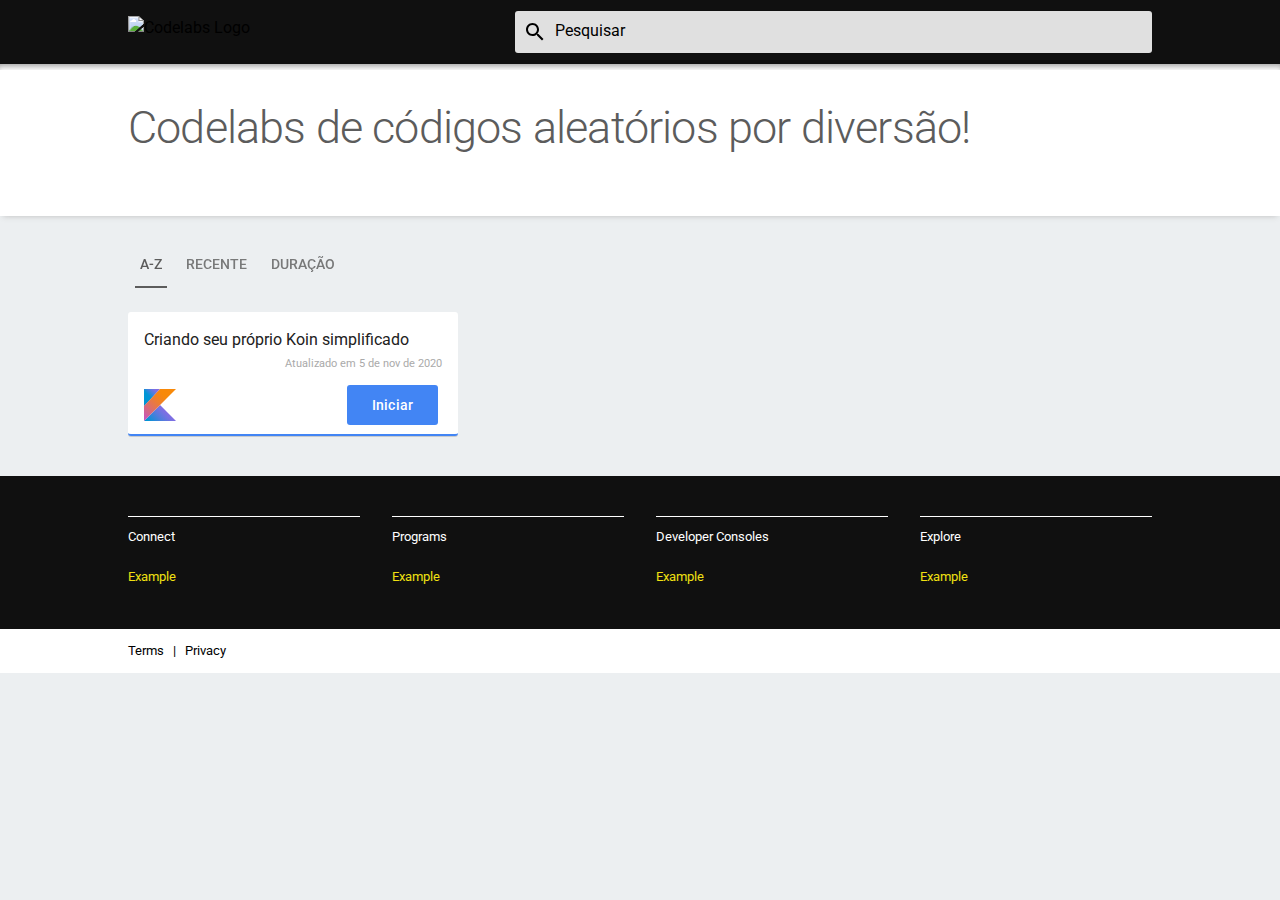
==== commit d18ab2c0: "Adiciona Koin Simplificado" ====
--- a/index.html
+++ b/index.html
@@ -133,6 +133,27 @@
 
       <card-sorter id="cards" class="site-width">
         
+          
+            
+            <a href="/codelabs/simple-koin/index.html?index=..%2F..index" on-tap="navigate"
+               class="codelab-card category-kotlin"
+               data-category="kotlin"
+               data-title="Criando seu próprio Koin simplificado"
+               data-duration="0"
+               data-updated="2020-11-04T22:24:13-03:00"
+               data-tags="kotlin,tutorial"
+               data-pin="">
+              <div class="description">Criando seu próprio Koin simplificado</div>
+              <div class="card-duration">
+                <span></span>
+                <span>Atualizado em 5 de nov de 2020</span>
+              </div>
+              <div class="card-footer">
+                <div class="category-icon kotlin-icon"></div>
+                <paper-button class="kotlin-bg">Iniciar</paper-button>
+              </div>
+            </a>
+          
       </card-sorter>
 
       <div id="loading-placeholder" class="site-width">
--- a/styles/main.css
+++ b/styles/main.css
@@ -661,11 +661,11 @@
 /* Other colors */
 /* Mixins */
 /* Actual CSS classes */
-.about-bg, .ads-bg, .android-wear-bg, .assistant-bg, .docs-bg, .drive-bg, .blockly-bg, .chrome-bg, .google-chrome-bg, .googlechrome-bg, .cloud-bg, .cloud-about-bg, .cloud-general-bg, .cloud-other-bg, .cloud-others-bg, .cloud-platform-bg, .cloud-tools-bg, .cloud-cloud-tools-bg, .cloud-appengine-bg, .cloud-app-engine-bg, .cloud-bigquery-bg, .cloud-big-query-bg, .bigquery-bg, .big-query-bg, .cloud-build-bg, .cloud-compute-bg, .cloud-compute-engine-bg, .cloud-data-bg, .cloud-datalab-bg, .cloud-data-lab-bg, .cloud-iam-bg, .cloud-iot-bg, .cloud-iot-core-bg, .iot-core-bg, .iot-bg, .cloud-key-management-service-bg, .cloud-kms-bg, .cloud-ml-bg, .cloud-machine-learning-bg, .cloud-monitoring-bg, .cloud-monitor-bg, .cloud-networking-bg, .cloud-network-bg, .cloud-security-bg, .cloud-security-command-center-bg, .cloud-sql-bg, .cloud-web-bg, .search-bg, .wear-bg, .wear-os-bg, .web-bg {
-  background-color: #4285f4;
-}
-
-.codelab-card.category-about, .codelab-card.category-ads, .codelab-card.category-android-wear, .codelab-card.category-assistant, .codelab-card.category-docs, .codelab-card.category-drive, .codelab-card.category-blockly, .codelab-card.category-chrome, .codelab-card.category-google-chrome, .codelab-card.category-googlechrome, .codelab-card.category-cloud, .codelab-card.category-cloud-about, .codelab-card.category-cloud-general, .codelab-card.category-cloud-other, .codelab-card.category-cloud-others, .codelab-card.category-cloud-platform, .codelab-card.category-cloud-tools, .codelab-card.category-cloud-cloud-tools, .codelab-card.category-cloud-appengine, .codelab-card.category-cloud-app-engine, .codelab-card.category-cloud-bigquery, .codelab-card.category-cloud-big-query, .codelab-card.category-bigquery, .codelab-card.category-big-query, .codelab-card.category-cloud-build, .codelab-card.category-cloud-compute, .codelab-card.category-cloud-compute-engine, .codelab-card.category-cloud-data, .codelab-card.category-cloud-datalab, .codelab-card.category-cloud-data-lab, .codelab-card.category-cloud-iam, .codelab-card.category-cloud-iot, .codelab-card.category-cloud-iot-core, .codelab-card.category-iot-core, .codelab-card.category-iot, .codelab-card.category-cloud-key-management-service, .codelab-card.category-cloud-kms, .codelab-card.category-cloud-ml, .codelab-card.category-cloud-machine-learning, .codelab-card.category-cloud-monitoring, .codelab-card.category-cloud-monitor, .codelab-card.category-cloud-networking, .codelab-card.category-cloud-network, .codelab-card.category-cloud-security, .codelab-card.category-cloud-security-command-center, .codelab-card.category-cloud-sql, .codelab-card.category-cloud-web, .codelab-card.category-search, .codelab-card.category-wear, .codelab-card.category-wear-os, .codelab-card.category-web {
+.about-bg, .ads-bg, .android-wear-bg, .assistant-bg, .docs-bg, .drive-bg, .blockly-bg, .chrome-bg, .google-chrome-bg, .googlechrome-bg, .cloud-bg, .cloud-about-bg, .cloud-general-bg, .cloud-other-bg, .cloud-others-bg, .cloud-platform-bg, .cloud-tools-bg, .cloud-cloud-tools-bg, .cloud-appengine-bg, .cloud-app-engine-bg, .cloud-bigquery-bg, .cloud-big-query-bg, .bigquery-bg, .big-query-bg, .cloud-build-bg, .cloud-compute-bg, .cloud-compute-engine-bg, .cloud-data-bg, .cloud-datalab-bg, .cloud-data-lab-bg, .cloud-iam-bg, .cloud-iot-bg, .cloud-iot-core-bg, .iot-core-bg, .iot-bg, .cloud-key-management-service-bg, .cloud-kms-bg, .cloud-ml-bg, .cloud-machine-learning-bg, .cloud-monitoring-bg, .cloud-monitor-bg, .cloud-networking-bg, .cloud-network-bg, .cloud-security-bg, .cloud-security-command-center-bg, .cloud-sql-bg, .cloud-web-bg, .search-bg, .wear-bg, .wear-os-bg, .web-bg, .kotlin-bg {
+  background-color: #4285f4;
+}
+
+.codelab-card.category-about, .codelab-card.category-ads, .codelab-card.category-android-wear, .codelab-card.category-assistant, .codelab-card.category-docs, .codelab-card.category-drive, .codelab-card.category-blockly, .codelab-card.category-chrome, .codelab-card.category-google-chrome, .codelab-card.category-googlechrome, .codelab-card.category-cloud, .codelab-card.category-cloud-about, .codelab-card.category-cloud-general, .codelab-card.category-cloud-other, .codelab-card.category-cloud-others, .codelab-card.category-cloud-platform, .codelab-card.category-cloud-tools, .codelab-card.category-cloud-cloud-tools, .codelab-card.category-cloud-appengine, .codelab-card.category-cloud-app-engine, .codelab-card.category-cloud-bigquery, .codelab-card.category-cloud-big-query, .codelab-card.category-bigquery, .codelab-card.category-big-query, .codelab-card.category-cloud-build, .codelab-card.category-cloud-compute, .codelab-card.category-cloud-compute-engine, .codelab-card.category-cloud-data, .codelab-card.category-cloud-datalab, .codelab-card.category-cloud-data-lab, .codelab-card.category-cloud-iam, .codelab-card.category-cloud-iot, .codelab-card.category-cloud-iot-core, .codelab-card.category-iot-core, .codelab-card.category-iot, .codelab-card.category-cloud-key-management-service, .codelab-card.category-cloud-kms, .codelab-card.category-cloud-ml, .codelab-card.category-cloud-machine-learning, .codelab-card.category-cloud-monitoring, .codelab-card.category-cloud-monitor, .codelab-card.category-cloud-networking, .codelab-card.category-cloud-network, .codelab-card.category-cloud-security, .codelab-card.category-cloud-security-command-center, .codelab-card.category-cloud-sql, .codelab-card.category-cloud-web, .codelab-card.category-search, .codelab-card.category-wear, .codelab-card.category-wear-os, .codelab-card.category-web, .codelab-card.category-kotlin {
   border-bottom-color: #4285f4;
 }
 
@@ -673,11 +673,11 @@
   background-image: url("/images/icons/google-g.svg");
 }
 
-.about-bg, .ads-bg, .android-wear-bg, .assistant-bg, .docs-bg, .drive-bg, .blockly-bg, .chrome-bg, .google-chrome-bg, .googlechrome-bg, .cloud-bg, .cloud-about-bg, .cloud-general-bg, .cloud-other-bg, .cloud-others-bg, .cloud-platform-bg, .cloud-tools-bg, .cloud-cloud-tools-bg, .cloud-appengine-bg, .cloud-app-engine-bg, .cloud-bigquery-bg, .cloud-big-query-bg, .bigquery-bg, .big-query-bg, .cloud-build-bg, .cloud-compute-bg, .cloud-compute-engine-bg, .cloud-data-bg, .cloud-datalab-bg, .cloud-data-lab-bg, .cloud-iam-bg, .cloud-iot-bg, .cloud-iot-core-bg, .iot-core-bg, .iot-bg, .cloud-key-management-service-bg, .cloud-kms-bg, .cloud-ml-bg, .cloud-machine-learning-bg, .cloud-monitoring-bg, .cloud-monitor-bg, .cloud-networking-bg, .cloud-network-bg, .cloud-security-bg, .cloud-security-command-center-bg, .cloud-sql-bg, .cloud-web-bg, .search-bg, .wear-bg, .wear-os-bg, .web-bg {
-  background-color: #4285f4;
-}
-
-.codelab-card.category-about, .codelab-card.category-ads, .codelab-card.category-android-wear, .codelab-card.category-assistant, .codelab-card.category-docs, .codelab-card.category-drive, .codelab-card.category-blockly, .codelab-card.category-chrome, .codelab-card.category-google-chrome, .codelab-card.category-googlechrome, .codelab-card.category-cloud, .codelab-card.category-cloud-about, .codelab-card.category-cloud-general, .codelab-card.category-cloud-other, .codelab-card.category-cloud-others, .codelab-card.category-cloud-platform, .codelab-card.category-cloud-tools, .codelab-card.category-cloud-cloud-tools, .codelab-card.category-cloud-appengine, .codelab-card.category-cloud-app-engine, .codelab-card.category-cloud-bigquery, .codelab-card.category-cloud-big-query, .codelab-card.category-bigquery, .codelab-card.category-big-query, .codelab-card.category-cloud-build, .codelab-card.category-cloud-compute, .codelab-card.category-cloud-compute-engine, .codelab-card.category-cloud-data, .codelab-card.category-cloud-datalab, .codelab-card.category-cloud-data-lab, .codelab-card.category-cloud-iam, .codelab-card.category-cloud-iot, .codelab-card.category-cloud-iot-core, .codelab-card.category-iot-core, .codelab-card.category-iot, .codelab-card.category-cloud-key-management-service, .codelab-card.category-cloud-kms, .codelab-card.category-cloud-ml, .codelab-card.category-cloud-machine-learning, .codelab-card.category-cloud-monitoring, .codelab-card.category-cloud-monitor, .codelab-card.category-cloud-networking, .codelab-card.category-cloud-network, .codelab-card.category-cloud-security, .codelab-card.category-cloud-security-command-center, .codelab-card.category-cloud-sql, .codelab-card.category-cloud-web, .codelab-card.category-search, .codelab-card.category-wear, .codelab-card.category-wear-os, .codelab-card.category-web {
+.about-bg, .ads-bg, .android-wear-bg, .assistant-bg, .docs-bg, .drive-bg, .blockly-bg, .chrome-bg, .google-chrome-bg, .googlechrome-bg, .cloud-bg, .cloud-about-bg, .cloud-general-bg, .cloud-other-bg, .cloud-others-bg, .cloud-platform-bg, .cloud-tools-bg, .cloud-cloud-tools-bg, .cloud-appengine-bg, .cloud-app-engine-bg, .cloud-bigquery-bg, .cloud-big-query-bg, .bigquery-bg, .big-query-bg, .cloud-build-bg, .cloud-compute-bg, .cloud-compute-engine-bg, .cloud-data-bg, .cloud-datalab-bg, .cloud-data-lab-bg, .cloud-iam-bg, .cloud-iot-bg, .cloud-iot-core-bg, .iot-core-bg, .iot-bg, .cloud-key-management-service-bg, .cloud-kms-bg, .cloud-ml-bg, .cloud-machine-learning-bg, .cloud-monitoring-bg, .cloud-monitor-bg, .cloud-networking-bg, .cloud-network-bg, .cloud-security-bg, .cloud-security-command-center-bg, .cloud-sql-bg, .cloud-web-bg, .search-bg, .wear-bg, .wear-os-bg, .web-bg, .kotlin-bg {
+  background-color: #4285f4;
+}
+
+.codelab-card.category-about, .codelab-card.category-ads, .codelab-card.category-android-wear, .codelab-card.category-assistant, .codelab-card.category-docs, .codelab-card.category-drive, .codelab-card.category-blockly, .codelab-card.category-chrome, .codelab-card.category-google-chrome, .codelab-card.category-googlechrome, .codelab-card.category-cloud, .codelab-card.category-cloud-about, .codelab-card.category-cloud-general, .codelab-card.category-cloud-other, .codelab-card.category-cloud-others, .codelab-card.category-cloud-platform, .codelab-card.category-cloud-tools, .codelab-card.category-cloud-cloud-tools, .codelab-card.category-cloud-appengine, .codelab-card.category-cloud-app-engine, .codelab-card.category-cloud-bigquery, .codelab-card.category-cloud-big-query, .codelab-card.category-bigquery, .codelab-card.category-big-query, .codelab-card.category-cloud-build, .codelab-card.category-cloud-compute, .codelab-card.category-cloud-compute-engine, .codelab-card.category-cloud-data, .codelab-card.category-cloud-datalab, .codelab-card.category-cloud-data-lab, .codelab-card.category-cloud-iam, .codelab-card.category-cloud-iot, .codelab-card.category-cloud-iot-core, .codelab-card.category-iot-core, .codelab-card.category-iot, .codelab-card.category-cloud-key-management-service, .codelab-card.category-cloud-kms, .codelab-card.category-cloud-ml, .codelab-card.category-cloud-machine-learning, .codelab-card.category-cloud-monitoring, .codelab-card.category-cloud-monitor, .codelab-card.category-cloud-networking, .codelab-card.category-cloud-network, .codelab-card.category-cloud-security, .codelab-card.category-cloud-security-command-center, .codelab-card.category-cloud-sql, .codelab-card.category-cloud-web, .codelab-card.category-search, .codelab-card.category-wear, .codelab-card.category-wear-os, .codelab-card.category-web, .codelab-card.category-kotlin {
   border-bottom-color: #4285f4;
 }
 
@@ -733,11 +733,11 @@
   background-image: url("/images/icons/android-things.svg");
 }
 
-.about-bg, .ads-bg, .android-wear-bg, .assistant-bg, .docs-bg, .drive-bg, .blockly-bg, .chrome-bg, .google-chrome-bg, .googlechrome-bg, .cloud-bg, .cloud-about-bg, .cloud-general-bg, .cloud-other-bg, .cloud-others-bg, .cloud-platform-bg, .cloud-tools-bg, .cloud-cloud-tools-bg, .cloud-appengine-bg, .cloud-app-engine-bg, .cloud-bigquery-bg, .cloud-big-query-bg, .bigquery-bg, .big-query-bg, .cloud-build-bg, .cloud-compute-bg, .cloud-compute-engine-bg, .cloud-data-bg, .cloud-datalab-bg, .cloud-data-lab-bg, .cloud-iam-bg, .cloud-iot-bg, .cloud-iot-core-bg, .iot-core-bg, .iot-bg, .cloud-key-management-service-bg, .cloud-kms-bg, .cloud-ml-bg, .cloud-machine-learning-bg, .cloud-monitoring-bg, .cloud-monitor-bg, .cloud-networking-bg, .cloud-network-bg, .cloud-security-bg, .cloud-security-command-center-bg, .cloud-sql-bg, .cloud-web-bg, .search-bg, .wear-bg, .wear-os-bg, .web-bg {
-  background-color: #4285f4;
-}
-
-.codelab-card.category-about, .codelab-card.category-ads, .codelab-card.category-android-wear, .codelab-card.category-assistant, .codelab-card.category-docs, .codelab-card.category-drive, .codelab-card.category-blockly, .codelab-card.category-chrome, .codelab-card.category-google-chrome, .codelab-card.category-googlechrome, .codelab-card.category-cloud, .codelab-card.category-cloud-about, .codelab-card.category-cloud-general, .codelab-card.category-cloud-other, .codelab-card.category-cloud-others, .codelab-card.category-cloud-platform, .codelab-card.category-cloud-tools, .codelab-card.category-cloud-cloud-tools, .codelab-card.category-cloud-appengine, .codelab-card.category-cloud-app-engine, .codelab-card.category-cloud-bigquery, .codelab-card.category-cloud-big-query, .codelab-card.category-bigquery, .codelab-card.category-big-query, .codelab-card.category-cloud-build, .codelab-card.category-cloud-compute, .codelab-card.category-cloud-compute-engine, .codelab-card.category-cloud-data, .codelab-card.category-cloud-datalab, .codelab-card.category-cloud-data-lab, .codelab-card.category-cloud-iam, .codelab-card.category-cloud-iot, .codelab-card.category-cloud-iot-core, .codelab-card.category-iot-core, .codelab-card.category-iot, .codelab-card.category-cloud-key-management-service, .codelab-card.category-cloud-kms, .codelab-card.category-cloud-ml, .codelab-card.category-cloud-machine-learning, .codelab-card.category-cloud-monitoring, .codelab-card.category-cloud-monitor, .codelab-card.category-cloud-networking, .codelab-card.category-cloud-network, .codelab-card.category-cloud-security, .codelab-card.category-cloud-security-command-center, .codelab-card.category-cloud-sql, .codelab-card.category-cloud-web, .codelab-card.category-search, .codelab-card.category-wear, .codelab-card.category-wear-os, .codelab-card.category-web {
+.about-bg, .ads-bg, .android-wear-bg, .assistant-bg, .docs-bg, .drive-bg, .blockly-bg, .chrome-bg, .google-chrome-bg, .googlechrome-bg, .cloud-bg, .cloud-about-bg, .cloud-general-bg, .cloud-other-bg, .cloud-others-bg, .cloud-platform-bg, .cloud-tools-bg, .cloud-cloud-tools-bg, .cloud-appengine-bg, .cloud-app-engine-bg, .cloud-bigquery-bg, .cloud-big-query-bg, .bigquery-bg, .big-query-bg, .cloud-build-bg, .cloud-compute-bg, .cloud-compute-engine-bg, .cloud-data-bg, .cloud-datalab-bg, .cloud-data-lab-bg, .cloud-iam-bg, .cloud-iot-bg, .cloud-iot-core-bg, .iot-core-bg, .iot-bg, .cloud-key-management-service-bg, .cloud-kms-bg, .cloud-ml-bg, .cloud-machine-learning-bg, .cloud-monitoring-bg, .cloud-monitor-bg, .cloud-networking-bg, .cloud-network-bg, .cloud-security-bg, .cloud-security-command-center-bg, .cloud-sql-bg, .cloud-web-bg, .search-bg, .wear-bg, .wear-os-bg, .web-bg, .kotlin-bg {
+  background-color: #4285f4;
+}
+
+.codelab-card.category-about, .codelab-card.category-ads, .codelab-card.category-android-wear, .codelab-card.category-assistant, .codelab-card.category-docs, .codelab-card.category-drive, .codelab-card.category-blockly, .codelab-card.category-chrome, .codelab-card.category-google-chrome, .codelab-card.category-googlechrome, .codelab-card.category-cloud, .codelab-card.category-cloud-about, .codelab-card.category-cloud-general, .codelab-card.category-cloud-other, .codelab-card.category-cloud-others, .codelab-card.category-cloud-platform, .codelab-card.category-cloud-tools, .codelab-card.category-cloud-cloud-tools, .codelab-card.category-cloud-appengine, .codelab-card.category-cloud-app-engine, .codelab-card.category-cloud-bigquery, .codelab-card.category-cloud-big-query, .codelab-card.category-bigquery, .codelab-card.category-big-query, .codelab-card.category-cloud-build, .codelab-card.category-cloud-compute, .codelab-card.category-cloud-compute-engine, .codelab-card.category-cloud-data, .codelab-card.category-cloud-datalab, .codelab-card.category-cloud-data-lab, .codelab-card.category-cloud-iam, .codelab-card.category-cloud-iot, .codelab-card.category-cloud-iot-core, .codelab-card.category-iot-core, .codelab-card.category-iot, .codelab-card.category-cloud-key-management-service, .codelab-card.category-cloud-kms, .codelab-card.category-cloud-ml, .codelab-card.category-cloud-machine-learning, .codelab-card.category-cloud-monitoring, .codelab-card.category-cloud-monitor, .codelab-card.category-cloud-networking, .codelab-card.category-cloud-network, .codelab-card.category-cloud-security, .codelab-card.category-cloud-security-command-center, .codelab-card.category-cloud-sql, .codelab-card.category-cloud-web, .codelab-card.category-search, .codelab-card.category-wear, .codelab-card.category-wear-os, .codelab-card.category-web, .codelab-card.category-kotlin {
   border-bottom-color: #4285f4;
 }
 
@@ -745,11 +745,11 @@
   background-image: url("/images/icons/wear-os.svg");
 }
 
-.about-bg, .ads-bg, .android-wear-bg, .assistant-bg, .docs-bg, .drive-bg, .blockly-bg, .chrome-bg, .google-chrome-bg, .googlechrome-bg, .cloud-bg, .cloud-about-bg, .cloud-general-bg, .cloud-other-bg, .cloud-others-bg, .cloud-platform-bg, .cloud-tools-bg, .cloud-cloud-tools-bg, .cloud-appengine-bg, .cloud-app-engine-bg, .cloud-bigquery-bg, .cloud-big-query-bg, .bigquery-bg, .big-query-bg, .cloud-build-bg, .cloud-compute-bg, .cloud-compute-engine-bg, .cloud-data-bg, .cloud-datalab-bg, .cloud-data-lab-bg, .cloud-iam-bg, .cloud-iot-bg, .cloud-iot-core-bg, .iot-core-bg, .iot-bg, .cloud-key-management-service-bg, .cloud-kms-bg, .cloud-ml-bg, .cloud-machine-learning-bg, .cloud-monitoring-bg, .cloud-monitor-bg, .cloud-networking-bg, .cloud-network-bg, .cloud-security-bg, .cloud-security-command-center-bg, .cloud-sql-bg, .cloud-web-bg, .search-bg, .wear-bg, .wear-os-bg, .web-bg {
-  background-color: #4285f4;
-}
-
-.codelab-card.category-about, .codelab-card.category-ads, .codelab-card.category-android-wear, .codelab-card.category-assistant, .codelab-card.category-docs, .codelab-card.category-drive, .codelab-card.category-blockly, .codelab-card.category-chrome, .codelab-card.category-google-chrome, .codelab-card.category-googlechrome, .codelab-card.category-cloud, .codelab-card.category-cloud-about, .codelab-card.category-cloud-general, .codelab-card.category-cloud-other, .codelab-card.category-cloud-others, .codelab-card.category-cloud-platform, .codelab-card.category-cloud-tools, .codelab-card.category-cloud-cloud-tools, .codelab-card.category-cloud-appengine, .codelab-card.category-cloud-app-engine, .codelab-card.category-cloud-bigquery, .codelab-card.category-cloud-big-query, .codelab-card.category-bigquery, .codelab-card.category-big-query, .codelab-card.category-cloud-build, .codelab-card.category-cloud-compute, .codelab-card.category-cloud-compute-engine, .codelab-card.category-cloud-data, .codelab-card.category-cloud-datalab, .codelab-card.category-cloud-data-lab, .codelab-card.category-cloud-iam, .codelab-card.category-cloud-iot, .codelab-card.category-cloud-iot-core, .codelab-card.category-iot-core, .codelab-card.category-iot, .codelab-card.category-cloud-key-management-service, .codelab-card.category-cloud-kms, .codelab-card.category-cloud-ml, .codelab-card.category-cloud-machine-learning, .codelab-card.category-cloud-monitoring, .codelab-card.category-cloud-monitor, .codelab-card.category-cloud-networking, .codelab-card.category-cloud-network, .codelab-card.category-cloud-security, .codelab-card.category-cloud-security-command-center, .codelab-card.category-cloud-sql, .codelab-card.category-cloud-web, .codelab-card.category-search, .codelab-card.category-wear, .codelab-card.category-wear-os, .codelab-card.category-web {
+.about-bg, .ads-bg, .android-wear-bg, .assistant-bg, .docs-bg, .drive-bg, .blockly-bg, .chrome-bg, .google-chrome-bg, .googlechrome-bg, .cloud-bg, .cloud-about-bg, .cloud-general-bg, .cloud-other-bg, .cloud-others-bg, .cloud-platform-bg, .cloud-tools-bg, .cloud-cloud-tools-bg, .cloud-appengine-bg, .cloud-app-engine-bg, .cloud-bigquery-bg, .cloud-big-query-bg, .bigquery-bg, .big-query-bg, .cloud-build-bg, .cloud-compute-bg, .cloud-compute-engine-bg, .cloud-data-bg, .cloud-datalab-bg, .cloud-data-lab-bg, .cloud-iam-bg, .cloud-iot-bg, .cloud-iot-core-bg, .iot-core-bg, .iot-bg, .cloud-key-management-service-bg, .cloud-kms-bg, .cloud-ml-bg, .cloud-machine-learning-bg, .cloud-monitoring-bg, .cloud-monitor-bg, .cloud-networking-bg, .cloud-network-bg, .cloud-security-bg, .cloud-security-command-center-bg, .cloud-sql-bg, .cloud-web-bg, .search-bg, .wear-bg, .wear-os-bg, .web-bg, .kotlin-bg {
+  background-color: #4285f4;
+}
+
+.codelab-card.category-about, .codelab-card.category-ads, .codelab-card.category-android-wear, .codelab-card.category-assistant, .codelab-card.category-docs, .codelab-card.category-drive, .codelab-card.category-blockly, .codelab-card.category-chrome, .codelab-card.category-google-chrome, .codelab-card.category-googlechrome, .codelab-card.category-cloud, .codelab-card.category-cloud-about, .codelab-card.category-cloud-general, .codelab-card.category-cloud-other, .codelab-card.category-cloud-others, .codelab-card.category-cloud-platform, .codelab-card.category-cloud-tools, .codelab-card.category-cloud-cloud-tools, .codelab-card.category-cloud-appengine, .codelab-card.category-cloud-app-engine, .codelab-card.category-cloud-bigquery, .codelab-card.category-cloud-big-query, .codelab-card.category-bigquery, .codelab-card.category-big-query, .codelab-card.category-cloud-build, .codelab-card.category-cloud-compute, .codelab-card.category-cloud-compute-engine, .codelab-card.category-cloud-data, .codelab-card.category-cloud-datalab, .codelab-card.category-cloud-data-lab, .codelab-card.category-cloud-iam, .codelab-card.category-cloud-iot, .codelab-card.category-cloud-iot-core, .codelab-card.category-iot-core, .codelab-card.category-iot, .codelab-card.category-cloud-key-management-service, .codelab-card.category-cloud-kms, .codelab-card.category-cloud-ml, .codelab-card.category-cloud-machine-learning, .codelab-card.category-cloud-monitoring, .codelab-card.category-cloud-monitor, .codelab-card.category-cloud-networking, .codelab-card.category-cloud-network, .codelab-card.category-cloud-security, .codelab-card.category-cloud-security-command-center, .codelab-card.category-cloud-sql, .codelab-card.category-cloud-web, .codelab-card.category-search, .codelab-card.category-wear, .codelab-card.category-wear-os, .codelab-card.category-web, .codelab-card.category-kotlin {
   border-bottom-color: #4285f4;
 }
 
@@ -793,11 +793,11 @@
   background-image: url("/images/icons/gsuite.svg");
 }
 
-.about-bg, .ads-bg, .android-wear-bg, .assistant-bg, .docs-bg, .drive-bg, .blockly-bg, .chrome-bg, .google-chrome-bg, .googlechrome-bg, .cloud-bg, .cloud-about-bg, .cloud-general-bg, .cloud-other-bg, .cloud-others-bg, .cloud-platform-bg, .cloud-tools-bg, .cloud-cloud-tools-bg, .cloud-appengine-bg, .cloud-app-engine-bg, .cloud-bigquery-bg, .cloud-big-query-bg, .bigquery-bg, .big-query-bg, .cloud-build-bg, .cloud-compute-bg, .cloud-compute-engine-bg, .cloud-data-bg, .cloud-datalab-bg, .cloud-data-lab-bg, .cloud-iam-bg, .cloud-iot-bg, .cloud-iot-core-bg, .iot-core-bg, .iot-bg, .cloud-key-management-service-bg, .cloud-kms-bg, .cloud-ml-bg, .cloud-machine-learning-bg, .cloud-monitoring-bg, .cloud-monitor-bg, .cloud-networking-bg, .cloud-network-bg, .cloud-security-bg, .cloud-security-command-center-bg, .cloud-sql-bg, .cloud-web-bg, .search-bg, .wear-bg, .wear-os-bg, .web-bg {
-  background-color: #4285f4;
-}
-
-.codelab-card.category-about, .codelab-card.category-ads, .codelab-card.category-android-wear, .codelab-card.category-assistant, .codelab-card.category-docs, .codelab-card.category-drive, .codelab-card.category-blockly, .codelab-card.category-chrome, .codelab-card.category-google-chrome, .codelab-card.category-googlechrome, .codelab-card.category-cloud, .codelab-card.category-cloud-about, .codelab-card.category-cloud-general, .codelab-card.category-cloud-other, .codelab-card.category-cloud-others, .codelab-card.category-cloud-platform, .codelab-card.category-cloud-tools, .codelab-card.category-cloud-cloud-tools, .codelab-card.category-cloud-appengine, .codelab-card.category-cloud-app-engine, .codelab-card.category-cloud-bigquery, .codelab-card.category-cloud-big-query, .codelab-card.category-bigquery, .codelab-card.category-big-query, .codelab-card.category-cloud-build, .codelab-card.category-cloud-compute, .codelab-card.category-cloud-compute-engine, .codelab-card.category-cloud-data, .codelab-card.category-cloud-datalab, .codelab-card.category-cloud-data-lab, .codelab-card.category-cloud-iam, .codelab-card.category-cloud-iot, .codelab-card.category-cloud-iot-core, .codelab-card.category-iot-core, .codelab-card.category-iot, .codelab-card.category-cloud-key-management-service, .codelab-card.category-cloud-kms, .codelab-card.category-cloud-ml, .codelab-card.category-cloud-machine-learning, .codelab-card.category-cloud-monitoring, .codelab-card.category-cloud-monitor, .codelab-card.category-cloud-networking, .codelab-card.category-cloud-network, .codelab-card.category-cloud-security, .codelab-card.category-cloud-security-command-center, .codelab-card.category-cloud-sql, .codelab-card.category-cloud-web, .codelab-card.category-search, .codelab-card.category-wear, .codelab-card.category-wear-os, .codelab-card.category-web {
+.about-bg, .ads-bg, .android-wear-bg, .assistant-bg, .docs-bg, .drive-bg, .blockly-bg, .chrome-bg, .google-chrome-bg, .googlechrome-bg, .cloud-bg, .cloud-about-bg, .cloud-general-bg, .cloud-other-bg, .cloud-others-bg, .cloud-platform-bg, .cloud-tools-bg, .cloud-cloud-tools-bg, .cloud-appengine-bg, .cloud-app-engine-bg, .cloud-bigquery-bg, .cloud-big-query-bg, .bigquery-bg, .big-query-bg, .cloud-build-bg, .cloud-compute-bg, .cloud-compute-engine-bg, .cloud-data-bg, .cloud-datalab-bg, .cloud-data-lab-bg, .cloud-iam-bg, .cloud-iot-bg, .cloud-iot-core-bg, .iot-core-bg, .iot-bg, .cloud-key-management-service-bg, .cloud-kms-bg, .cloud-ml-bg, .cloud-machine-learning-bg, .cloud-monitoring-bg, .cloud-monitor-bg, .cloud-networking-bg, .cloud-network-bg, .cloud-security-bg, .cloud-security-command-center-bg, .cloud-sql-bg, .cloud-web-bg, .search-bg, .wear-bg, .wear-os-bg, .web-bg, .kotlin-bg {
+  background-color: #4285f4;
+}
+
+.codelab-card.category-about, .codelab-card.category-ads, .codelab-card.category-android-wear, .codelab-card.category-assistant, .codelab-card.category-docs, .codelab-card.category-drive, .codelab-card.category-blockly, .codelab-card.category-chrome, .codelab-card.category-google-chrome, .codelab-card.category-googlechrome, .codelab-card.category-cloud, .codelab-card.category-cloud-about, .codelab-card.category-cloud-general, .codelab-card.category-cloud-other, .codelab-card.category-cloud-others, .codelab-card.category-cloud-platform, .codelab-card.category-cloud-tools, .codelab-card.category-cloud-cloud-tools, .codelab-card.category-cloud-appengine, .codelab-card.category-cloud-app-engine, .codelab-card.category-cloud-bigquery, .codelab-card.category-cloud-big-query, .codelab-card.category-bigquery, .codelab-card.category-big-query, .codelab-card.category-cloud-build, .codelab-card.category-cloud-compute, .codelab-card.category-cloud-compute-engine, .codelab-card.category-cloud-data, .codelab-card.category-cloud-datalab, .codelab-card.category-cloud-data-lab, .codelab-card.category-cloud-iam, .codelab-card.category-cloud-iot, .codelab-card.category-cloud-iot-core, .codelab-card.category-iot-core, .codelab-card.category-iot, .codelab-card.category-cloud-key-management-service, .codelab-card.category-cloud-kms, .codelab-card.category-cloud-ml, .codelab-card.category-cloud-machine-learning, .codelab-card.category-cloud-monitoring, .codelab-card.category-cloud-monitor, .codelab-card.category-cloud-networking, .codelab-card.category-cloud-network, .codelab-card.category-cloud-security, .codelab-card.category-cloud-security-command-center, .codelab-card.category-cloud-sql, .codelab-card.category-cloud-web, .codelab-card.category-search, .codelab-card.category-wear, .codelab-card.category-wear-os, .codelab-card.category-web, .codelab-card.category-kotlin {
   border-bottom-color: #4285f4;
 }
 
@@ -805,11 +805,11 @@
   background-image: url("/images/icons/google-docs.svg");
 }
 
-.about-bg, .ads-bg, .android-wear-bg, .assistant-bg, .docs-bg, .drive-bg, .blockly-bg, .chrome-bg, .google-chrome-bg, .googlechrome-bg, .cloud-bg, .cloud-about-bg, .cloud-general-bg, .cloud-other-bg, .cloud-others-bg, .cloud-platform-bg, .cloud-tools-bg, .cloud-cloud-tools-bg, .cloud-appengine-bg, .cloud-app-engine-bg, .cloud-bigquery-bg, .cloud-big-query-bg, .bigquery-bg, .big-query-bg, .cloud-build-bg, .cloud-compute-bg, .cloud-compute-engine-bg, .cloud-data-bg, .cloud-datalab-bg, .cloud-data-lab-bg, .cloud-iam-bg, .cloud-iot-bg, .cloud-iot-core-bg, .iot-core-bg, .iot-bg, .cloud-key-management-service-bg, .cloud-kms-bg, .cloud-ml-bg, .cloud-machine-learning-bg, .cloud-monitoring-bg, .cloud-monitor-bg, .cloud-networking-bg, .cloud-network-bg, .cloud-security-bg, .cloud-security-command-center-bg, .cloud-sql-bg, .cloud-web-bg, .search-bg, .wear-bg, .wear-os-bg, .web-bg {
-  background-color: #4285f4;
-}
-
-.codelab-card.category-about, .codelab-card.category-ads, .codelab-card.category-android-wear, .codelab-card.category-assistant, .codelab-card.category-docs, .codelab-card.category-drive, .codelab-card.category-blockly, .codelab-card.category-chrome, .codelab-card.category-google-chrome, .codelab-card.category-googlechrome, .codelab-card.category-cloud, .codelab-card.category-cloud-about, .codelab-card.category-cloud-general, .codelab-card.category-cloud-other, .codelab-card.category-cloud-others, .codelab-card.category-cloud-platform, .codelab-card.category-cloud-tools, .codelab-card.category-cloud-cloud-tools, .codelab-card.category-cloud-appengine, .codelab-card.category-cloud-app-engine, .codelab-card.category-cloud-bigquery, .codelab-card.category-cloud-big-query, .codelab-card.category-bigquery, .codelab-card.category-big-query, .codelab-card.category-cloud-build, .codelab-card.category-cloud-compute, .codelab-card.category-cloud-compute-engine, .codelab-card.category-cloud-data, .codelab-card.category-cloud-datalab, .codelab-card.category-cloud-data-lab, .codelab-card.category-cloud-iam, .codelab-card.category-cloud-iot, .codelab-card.category-cloud-iot-core, .codelab-card.category-iot-core, .codelab-card.category-iot, .codelab-card.category-cloud-key-management-service, .codelab-card.category-cloud-kms, .codelab-card.category-cloud-ml, .codelab-card.category-cloud-machine-learning, .codelab-card.category-cloud-monitoring, .codelab-card.category-cloud-monitor, .codelab-card.category-cloud-networking, .codelab-card.category-cloud-network, .codelab-card.category-cloud-security, .codelab-card.category-cloud-security-command-center, .codelab-card.category-cloud-sql, .codelab-card.category-cloud-web, .codelab-card.category-search, .codelab-card.category-wear, .codelab-card.category-wear-os, .codelab-card.category-web {
+.about-bg, .ads-bg, .android-wear-bg, .assistant-bg, .docs-bg, .drive-bg, .blockly-bg, .chrome-bg, .google-chrome-bg, .googlechrome-bg, .cloud-bg, .cloud-about-bg, .cloud-general-bg, .cloud-other-bg, .cloud-others-bg, .cloud-platform-bg, .cloud-tools-bg, .cloud-cloud-tools-bg, .cloud-appengine-bg, .cloud-app-engine-bg, .cloud-bigquery-bg, .cloud-big-query-bg, .bigquery-bg, .big-query-bg, .cloud-build-bg, .cloud-compute-bg, .cloud-compute-engine-bg, .cloud-data-bg, .cloud-datalab-bg, .cloud-data-lab-bg, .cloud-iam-bg, .cloud-iot-bg, .cloud-iot-core-bg, .iot-core-bg, .iot-bg, .cloud-key-management-service-bg, .cloud-kms-bg, .cloud-ml-bg, .cloud-machine-learning-bg, .cloud-monitoring-bg, .cloud-monitor-bg, .cloud-networking-bg, .cloud-network-bg, .cloud-security-bg, .cloud-security-command-center-bg, .cloud-sql-bg, .cloud-web-bg, .search-bg, .wear-bg, .wear-os-bg, .web-bg, .kotlin-bg {
+  background-color: #4285f4;
+}
+
+.codelab-card.category-about, .codelab-card.category-ads, .codelab-card.category-android-wear, .codelab-card.category-assistant, .codelab-card.category-docs, .codelab-card.category-drive, .codelab-card.category-blockly, .codelab-card.category-chrome, .codelab-card.category-google-chrome, .codelab-card.category-googlechrome, .codelab-card.category-cloud, .codelab-card.category-cloud-about, .codelab-card.category-cloud-general, .codelab-card.category-cloud-other, .codelab-card.category-cloud-others, .codelab-card.category-cloud-platform, .codelab-card.category-cloud-tools, .codelab-card.category-cloud-cloud-tools, .codelab-card.category-cloud-appengine, .codelab-card.category-cloud-app-engine, .codelab-card.category-cloud-bigquery, .codelab-card.category-cloud-big-query, .codelab-card.category-bigquery, .codelab-card.category-big-query, .codelab-card.category-cloud-build, .codelab-card.category-cloud-compute, .codelab-card.category-cloud-compute-engine, .codelab-card.category-cloud-data, .codelab-card.category-cloud-datalab, .codelab-card.category-cloud-data-lab, .codelab-card.category-cloud-iam, .codelab-card.category-cloud-iot, .codelab-card.category-cloud-iot-core, .codelab-card.category-iot-core, .codelab-card.category-iot, .codelab-card.category-cloud-key-management-service, .codelab-card.category-cloud-kms, .codelab-card.category-cloud-ml, .codelab-card.category-cloud-machine-learning, .codelab-card.category-cloud-monitoring, .codelab-card.category-cloud-monitor, .codelab-card.category-cloud-networking, .codelab-card.category-cloud-network, .codelab-card.category-cloud-security, .codelab-card.category-cloud-security-command-center, .codelab-card.category-cloud-sql, .codelab-card.category-cloud-web, .codelab-card.category-search, .codelab-card.category-wear, .codelab-card.category-wear-os, .codelab-card.category-web, .codelab-card.category-kotlin {
   border-bottom-color: #4285f4;
 }
 
@@ -841,11 +841,11 @@
   background-image: url("/images/icons/google-slides.svg");
 }
 
-.about-bg, .ads-bg, .android-wear-bg, .assistant-bg, .docs-bg, .drive-bg, .blockly-bg, .chrome-bg, .google-chrome-bg, .googlechrome-bg, .cloud-bg, .cloud-about-bg, .cloud-general-bg, .cloud-other-bg, .cloud-others-bg, .cloud-platform-bg, .cloud-tools-bg, .cloud-cloud-tools-bg, .cloud-appengine-bg, .cloud-app-engine-bg, .cloud-bigquery-bg, .cloud-big-query-bg, .bigquery-bg, .big-query-bg, .cloud-build-bg, .cloud-compute-bg, .cloud-compute-engine-bg, .cloud-data-bg, .cloud-datalab-bg, .cloud-data-lab-bg, .cloud-iam-bg, .cloud-iot-bg, .cloud-iot-core-bg, .iot-core-bg, .iot-bg, .cloud-key-management-service-bg, .cloud-kms-bg, .cloud-ml-bg, .cloud-machine-learning-bg, .cloud-monitoring-bg, .cloud-monitor-bg, .cloud-networking-bg, .cloud-network-bg, .cloud-security-bg, .cloud-security-command-center-bg, .cloud-sql-bg, .cloud-web-bg, .search-bg, .wear-bg, .wear-os-bg, .web-bg {
-  background-color: #4285f4;
-}
-
-.codelab-card.category-about, .codelab-card.category-ads, .codelab-card.category-android-wear, .codelab-card.category-assistant, .codelab-card.category-docs, .codelab-card.category-drive, .codelab-card.category-blockly, .codelab-card.category-chrome, .codelab-card.category-google-chrome, .codelab-card.category-googlechrome, .codelab-card.category-cloud, .codelab-card.category-cloud-about, .codelab-card.category-cloud-general, .codelab-card.category-cloud-other, .codelab-card.category-cloud-others, .codelab-card.category-cloud-platform, .codelab-card.category-cloud-tools, .codelab-card.category-cloud-cloud-tools, .codelab-card.category-cloud-appengine, .codelab-card.category-cloud-app-engine, .codelab-card.category-cloud-bigquery, .codelab-card.category-cloud-big-query, .codelab-card.category-bigquery, .codelab-card.category-big-query, .codelab-card.category-cloud-build, .codelab-card.category-cloud-compute, .codelab-card.category-cloud-compute-engine, .codelab-card.category-cloud-data, .codelab-card.category-cloud-datalab, .codelab-card.category-cloud-data-lab, .codelab-card.category-cloud-iam, .codelab-card.category-cloud-iot, .codelab-card.category-cloud-iot-core, .codelab-card.category-iot-core, .codelab-card.category-iot, .codelab-card.category-cloud-key-management-service, .codelab-card.category-cloud-kms, .codelab-card.category-cloud-ml, .codelab-card.category-cloud-machine-learning, .codelab-card.category-cloud-monitoring, .codelab-card.category-cloud-monitor, .codelab-card.category-cloud-networking, .codelab-card.category-cloud-network, .codelab-card.category-cloud-security, .codelab-card.category-cloud-security-command-center, .codelab-card.category-cloud-sql, .codelab-card.category-cloud-web, .codelab-card.category-search, .codelab-card.category-wear, .codelab-card.category-wear-os, .codelab-card.category-web {
+.about-bg, .ads-bg, .android-wear-bg, .assistant-bg, .docs-bg, .drive-bg, .blockly-bg, .chrome-bg, .google-chrome-bg, .googlechrome-bg, .cloud-bg, .cloud-about-bg, .cloud-general-bg, .cloud-other-bg, .cloud-others-bg, .cloud-platform-bg, .cloud-tools-bg, .cloud-cloud-tools-bg, .cloud-appengine-bg, .cloud-app-engine-bg, .cloud-bigquery-bg, .cloud-big-query-bg, .bigquery-bg, .big-query-bg, .cloud-build-bg, .cloud-compute-bg, .cloud-compute-engine-bg, .cloud-data-bg, .cloud-datalab-bg, .cloud-data-lab-bg, .cloud-iam-bg, .cloud-iot-bg, .cloud-iot-core-bg, .iot-core-bg, .iot-bg, .cloud-key-management-service-bg, .cloud-kms-bg, .cloud-ml-bg, .cloud-machine-learning-bg, .cloud-monitoring-bg, .cloud-monitor-bg, .cloud-networking-bg, .cloud-network-bg, .cloud-security-bg, .cloud-security-command-center-bg, .cloud-sql-bg, .cloud-web-bg, .search-bg, .wear-bg, .wear-os-bg, .web-bg, .kotlin-bg {
+  background-color: #4285f4;
+}
+
+.codelab-card.category-about, .codelab-card.category-ads, .codelab-card.category-android-wear, .codelab-card.category-assistant, .codelab-card.category-docs, .codelab-card.category-drive, .codelab-card.category-blockly, .codelab-card.category-chrome, .codelab-card.category-google-chrome, .codelab-card.category-googlechrome, .codelab-card.category-cloud, .codelab-card.category-cloud-about, .codelab-card.category-cloud-general, .codelab-card.category-cloud-other, .codelab-card.category-cloud-others, .codelab-card.category-cloud-platform, .codelab-card.category-cloud-tools, .codelab-card.category-cloud-cloud-tools, .codelab-card.category-cloud-appengine, .codelab-card.category-cloud-app-engine, .codelab-card.category-cloud-bigquery, .codelab-card.category-cloud-big-query, .codelab-card.category-bigquery, .codelab-card.category-big-query, .codelab-card.category-cloud-build, .codelab-card.category-cloud-compute, .codelab-card.category-cloud-compute-engine, .codelab-card.category-cloud-data, .codelab-card.category-cloud-datalab, .codelab-card.category-cloud-data-lab, .codelab-card.category-cloud-iam, .codelab-card.category-cloud-iot, .codelab-card.category-cloud-iot-core, .codelab-card.category-iot-core, .codelab-card.category-iot, .codelab-card.category-cloud-key-management-service, .codelab-card.category-cloud-kms, .codelab-card.category-cloud-ml, .codelab-card.category-cloud-machine-learning, .codelab-card.category-cloud-monitoring, .codelab-card.category-cloud-monitor, .codelab-card.category-cloud-networking, .codelab-card.category-cloud-network, .codelab-card.category-cloud-security, .codelab-card.category-cloud-security-command-center, .codelab-card.category-cloud-sql, .codelab-card.category-cloud-web, .codelab-card.category-search, .codelab-card.category-wear, .codelab-card.category-wear-os, .codelab-card.category-web, .codelab-card.category-kotlin {
   border-bottom-color: #4285f4;
 }
 
@@ -877,11 +877,11 @@
   background-image: url("/images/icons/cast.svg");
 }
 
-.about-bg, .ads-bg, .android-wear-bg, .assistant-bg, .docs-bg, .drive-bg, .blockly-bg, .chrome-bg, .google-chrome-bg, .googlechrome-bg, .cloud-bg, .cloud-about-bg, .cloud-general-bg, .cloud-other-bg, .cloud-others-bg, .cloud-platform-bg, .cloud-tools-bg, .cloud-cloud-tools-bg, .cloud-appengine-bg, .cloud-app-engine-bg, .cloud-bigquery-bg, .cloud-big-query-bg, .bigquery-bg, .big-query-bg, .cloud-build-bg, .cloud-compute-bg, .cloud-compute-engine-bg, .cloud-data-bg, .cloud-datalab-bg, .cloud-data-lab-bg, .cloud-iam-bg, .cloud-iot-bg, .cloud-iot-core-bg, .iot-core-bg, .iot-bg, .cloud-key-management-service-bg, .cloud-kms-bg, .cloud-ml-bg, .cloud-machine-learning-bg, .cloud-monitoring-bg, .cloud-monitor-bg, .cloud-networking-bg, .cloud-network-bg, .cloud-security-bg, .cloud-security-command-center-bg, .cloud-sql-bg, .cloud-web-bg, .search-bg, .wear-bg, .wear-os-bg, .web-bg {
-  background-color: #4285f4;
-}
-
-.codelab-card.category-about, .codelab-card.category-ads, .codelab-card.category-android-wear, .codelab-card.category-assistant, .codelab-card.category-docs, .codelab-card.category-drive, .codelab-card.category-blockly, .codelab-card.category-chrome, .codelab-card.category-google-chrome, .codelab-card.category-googlechrome, .codelab-card.category-cloud, .codelab-card.category-cloud-about, .codelab-card.category-cloud-general, .codelab-card.category-cloud-other, .codelab-card.category-cloud-others, .codelab-card.category-cloud-platform, .codelab-card.category-cloud-tools, .codelab-card.category-cloud-cloud-tools, .codelab-card.category-cloud-appengine, .codelab-card.category-cloud-app-engine, .codelab-card.category-cloud-bigquery, .codelab-card.category-cloud-big-query, .codelab-card.category-bigquery, .codelab-card.category-big-query, .codelab-card.category-cloud-build, .codelab-card.category-cloud-compute, .codelab-card.category-cloud-compute-engine, .codelab-card.category-cloud-data, .codelab-card.category-cloud-datalab, .codelab-card.category-cloud-data-lab, .codelab-card.category-cloud-iam, .codelab-card.category-cloud-iot, .codelab-card.category-cloud-iot-core, .codelab-card.category-iot-core, .codelab-card.category-iot, .codelab-card.category-cloud-key-management-service, .codelab-card.category-cloud-kms, .codelab-card.category-cloud-ml, .codelab-card.category-cloud-machine-learning, .codelab-card.category-cloud-monitoring, .codelab-card.category-cloud-monitor, .codelab-card.category-cloud-networking, .codelab-card.category-cloud-network, .codelab-card.category-cloud-security, .codelab-card.category-cloud-security-command-center, .codelab-card.category-cloud-sql, .codelab-card.category-cloud-web, .codelab-card.category-search, .codelab-card.category-wear, .codelab-card.category-wear-os, .codelab-card.category-web {
+.about-bg, .ads-bg, .android-wear-bg, .assistant-bg, .docs-bg, .drive-bg, .blockly-bg, .chrome-bg, .google-chrome-bg, .googlechrome-bg, .cloud-bg, .cloud-about-bg, .cloud-general-bg, .cloud-other-bg, .cloud-others-bg, .cloud-platform-bg, .cloud-tools-bg, .cloud-cloud-tools-bg, .cloud-appengine-bg, .cloud-app-engine-bg, .cloud-bigquery-bg, .cloud-big-query-bg, .bigquery-bg, .big-query-bg, .cloud-build-bg, .cloud-compute-bg, .cloud-compute-engine-bg, .cloud-data-bg, .cloud-datalab-bg, .cloud-data-lab-bg, .cloud-iam-bg, .cloud-iot-bg, .cloud-iot-core-bg, .iot-core-bg, .iot-bg, .cloud-key-management-service-bg, .cloud-kms-bg, .cloud-ml-bg, .cloud-machine-learning-bg, .cloud-monitoring-bg, .cloud-monitor-bg, .cloud-networking-bg, .cloud-network-bg, .cloud-security-bg, .cloud-security-command-center-bg, .cloud-sql-bg, .cloud-web-bg, .search-bg, .wear-bg, .wear-os-bg, .web-bg, .kotlin-bg {
+  background-color: #4285f4;
+}
+
+.codelab-card.category-about, .codelab-card.category-ads, .codelab-card.category-android-wear, .codelab-card.category-assistant, .codelab-card.category-docs, .codelab-card.category-drive, .codelab-card.category-blockly, .codelab-card.category-chrome, .codelab-card.category-google-chrome, .codelab-card.category-googlechrome, .codelab-card.category-cloud, .codelab-card.category-cloud-about, .codelab-card.category-cloud-general, .codelab-card.category-cloud-other, .codelab-card.category-cloud-others, .codelab-card.category-cloud-platform, .codelab-card.category-cloud-tools, .codelab-card.category-cloud-cloud-tools, .codelab-card.category-cloud-appengine, .codelab-card.category-cloud-app-engine, .codelab-card.category-cloud-bigquery, .codelab-card.category-cloud-big-query, .codelab-card.category-bigquery, .codelab-card.category-big-query, .codelab-card.category-cloud-build, .codelab-card.category-cloud-compute, .codelab-card.category-cloud-compute-engine, .codelab-card.category-cloud-data, .codelab-card.category-cloud-datalab, .codelab-card.category-cloud-data-lab, .codelab-card.category-cloud-iam, .codelab-card.category-cloud-iot, .codelab-card.category-cloud-iot-core, .codelab-card.category-iot-core, .codelab-card.category-iot, .codelab-card.category-cloud-key-management-service, .codelab-card.category-cloud-kms, .codelab-card.category-cloud-ml, .codelab-card.category-cloud-machine-learning, .codelab-card.category-cloud-monitoring, .codelab-card.category-cloud-monitor, .codelab-card.category-cloud-networking, .codelab-card.category-cloud-network, .codelab-card.category-cloud-security, .codelab-card.category-cloud-security-command-center, .codelab-card.category-cloud-sql, .codelab-card.category-cloud-web, .codelab-card.category-search, .codelab-card.category-wear, .codelab-card.category-wear-os, .codelab-card.category-web, .codelab-card.category-kotlin {
   border-bottom-color: #4285f4;
 }
 
@@ -889,11 +889,11 @@
   background-image: url("/images/icons/chrome.svg");
 }
 
-.about-bg, .ads-bg, .android-wear-bg, .assistant-bg, .docs-bg, .drive-bg, .blockly-bg, .chrome-bg, .google-chrome-bg, .googlechrome-bg, .cloud-bg, .cloud-about-bg, .cloud-general-bg, .cloud-other-bg, .cloud-others-bg, .cloud-platform-bg, .cloud-tools-bg, .cloud-cloud-tools-bg, .cloud-appengine-bg, .cloud-app-engine-bg, .cloud-bigquery-bg, .cloud-big-query-bg, .bigquery-bg, .big-query-bg, .cloud-build-bg, .cloud-compute-bg, .cloud-compute-engine-bg, .cloud-data-bg, .cloud-datalab-bg, .cloud-data-lab-bg, .cloud-iam-bg, .cloud-iot-bg, .cloud-iot-core-bg, .iot-core-bg, .iot-bg, .cloud-key-management-service-bg, .cloud-kms-bg, .cloud-ml-bg, .cloud-machine-learning-bg, .cloud-monitoring-bg, .cloud-monitor-bg, .cloud-networking-bg, .cloud-network-bg, .cloud-security-bg, .cloud-security-command-center-bg, .cloud-sql-bg, .cloud-web-bg, .search-bg, .wear-bg, .wear-os-bg, .web-bg {
-  background-color: #4285f4;
-}
-
-.codelab-card.category-about, .codelab-card.category-ads, .codelab-card.category-android-wear, .codelab-card.category-assistant, .codelab-card.category-docs, .codelab-card.category-drive, .codelab-card.category-blockly, .codelab-card.category-chrome, .codelab-card.category-google-chrome, .codelab-card.category-googlechrome, .codelab-card.category-cloud, .codelab-card.category-cloud-about, .codelab-card.category-cloud-general, .codelab-card.category-cloud-other, .codelab-card.category-cloud-others, .codelab-card.category-cloud-platform, .codelab-card.category-cloud-tools, .codelab-card.category-cloud-cloud-tools, .codelab-card.category-cloud-appengine, .codelab-card.category-cloud-app-engine, .codelab-card.category-cloud-bigquery, .codelab-card.category-cloud-big-query, .codelab-card.category-bigquery, .codelab-card.category-big-query, .codelab-card.category-cloud-build, .codelab-card.category-cloud-compute, .codelab-card.category-cloud-compute-engine, .codelab-card.category-cloud-data, .codelab-card.category-cloud-datalab, .codelab-card.category-cloud-data-lab, .codelab-card.category-cloud-iam, .codelab-card.category-cloud-iot, .codelab-card.category-cloud-iot-core, .codelab-card.category-iot-core, .codelab-card.category-iot, .codelab-card.category-cloud-key-management-service, .codelab-card.category-cloud-kms, .codelab-card.category-cloud-ml, .codelab-card.category-cloud-machine-learning, .codelab-card.category-cloud-monitoring, .codelab-card.category-cloud-monitor, .codelab-card.category-cloud-networking, .codelab-card.category-cloud-network, .codelab-card.category-cloud-security, .codelab-card.category-cloud-security-command-center, .codelab-card.category-cloud-sql, .codelab-card.category-cloud-web, .codelab-card.category-search, .codelab-card.category-wear, .codelab-card.category-wear-os, .codelab-card.category-web {
+.about-bg, .ads-bg, .android-wear-bg, .assistant-bg, .docs-bg, .drive-bg, .blockly-bg, .chrome-bg, .google-chrome-bg, .googlechrome-bg, .cloud-bg, .cloud-about-bg, .cloud-general-bg, .cloud-other-bg, .cloud-others-bg, .cloud-platform-bg, .cloud-tools-bg, .cloud-cloud-tools-bg, .cloud-appengine-bg, .cloud-app-engine-bg, .cloud-bigquery-bg, .cloud-big-query-bg, .bigquery-bg, .big-query-bg, .cloud-build-bg, .cloud-compute-bg, .cloud-compute-engine-bg, .cloud-data-bg, .cloud-datalab-bg, .cloud-data-lab-bg, .cloud-iam-bg, .cloud-iot-bg, .cloud-iot-core-bg, .iot-core-bg, .iot-bg, .cloud-key-management-service-bg, .cloud-kms-bg, .cloud-ml-bg, .cloud-machine-learning-bg, .cloud-monitoring-bg, .cloud-monitor-bg, .cloud-networking-bg, .cloud-network-bg, .cloud-security-bg, .cloud-security-command-center-bg, .cloud-sql-bg, .cloud-web-bg, .search-bg, .wear-bg, .wear-os-bg, .web-bg, .kotlin-bg {
+  background-color: #4285f4;
+}
+
+.codelab-card.category-about, .codelab-card.category-ads, .codelab-card.category-android-wear, .codelab-card.category-assistant, .codelab-card.category-docs, .codelab-card.category-drive, .codelab-card.category-blockly, .codelab-card.category-chrome, .codelab-card.category-google-chrome, .codelab-card.category-googlechrome, .codelab-card.category-cloud, .codelab-card.category-cloud-about, .codelab-card.category-cloud-general, .codelab-card.category-cloud-other, .codelab-card.category-cloud-others, .codelab-card.category-cloud-platform, .codelab-card.category-cloud-tools, .codelab-card.category-cloud-cloud-tools, .codelab-card.category-cloud-appengine, .codelab-card.category-cloud-app-engine, .codelab-card.category-cloud-bigquery, .codelab-card.category-cloud-big-query, .codelab-card.category-bigquery, .codelab-card.category-big-query, .codelab-card.category-cloud-build, .codelab-card.category-cloud-compute, .codelab-card.category-cloud-compute-engine, .codelab-card.category-cloud-data, .codelab-card.category-cloud-datalab, .codelab-card.category-cloud-data-lab, .codelab-card.category-cloud-iam, .codelab-card.category-cloud-iot, .codelab-card.category-cloud-iot-core, .codelab-card.category-iot-core, .codelab-card.category-iot, .codelab-card.category-cloud-key-management-service, .codelab-card.category-cloud-kms, .codelab-card.category-cloud-ml, .codelab-card.category-cloud-machine-learning, .codelab-card.category-cloud-monitoring, .codelab-card.category-cloud-monitor, .codelab-card.category-cloud-networking, .codelab-card.category-cloud-network, .codelab-card.category-cloud-security, .codelab-card.category-cloud-security-command-center, .codelab-card.category-cloud-sql, .codelab-card.category-cloud-web, .codelab-card.category-search, .codelab-card.category-wear, .codelab-card.category-wear-os, .codelab-card.category-web, .codelab-card.category-kotlin {
   border-bottom-color: #4285f4;
 }
 
@@ -901,11 +901,11 @@
   background-image: url("/images/icons/cloud-platform.svg");
 }
 
-.about-bg, .ads-bg, .android-wear-bg, .assistant-bg, .docs-bg, .drive-bg, .blockly-bg, .chrome-bg, .google-chrome-bg, .googlechrome-bg, .cloud-bg, .cloud-about-bg, .cloud-general-bg, .cloud-other-bg, .cloud-others-bg, .cloud-platform-bg, .cloud-tools-bg, .cloud-cloud-tools-bg, .cloud-appengine-bg, .cloud-app-engine-bg, .cloud-bigquery-bg, .cloud-big-query-bg, .bigquery-bg, .big-query-bg, .cloud-build-bg, .cloud-compute-bg, .cloud-compute-engine-bg, .cloud-data-bg, .cloud-datalab-bg, .cloud-data-lab-bg, .cloud-iam-bg, .cloud-iot-bg, .cloud-iot-core-bg, .iot-core-bg, .iot-bg, .cloud-key-management-service-bg, .cloud-kms-bg, .cloud-ml-bg, .cloud-machine-learning-bg, .cloud-monitoring-bg, .cloud-monitor-bg, .cloud-networking-bg, .cloud-network-bg, .cloud-security-bg, .cloud-security-command-center-bg, .cloud-sql-bg, .cloud-web-bg, .search-bg, .wear-bg, .wear-os-bg, .web-bg {
-  background-color: #4285f4;
-}
-
-.codelab-card.category-about, .codelab-card.category-ads, .codelab-card.category-android-wear, .codelab-card.category-assistant, .codelab-card.category-docs, .codelab-card.category-drive, .codelab-card.category-blockly, .codelab-card.category-chrome, .codelab-card.category-google-chrome, .codelab-card.category-googlechrome, .codelab-card.category-cloud, .codelab-card.category-cloud-about, .codelab-card.category-cloud-general, .codelab-card.category-cloud-other, .codelab-card.category-cloud-others, .codelab-card.category-cloud-platform, .codelab-card.category-cloud-tools, .codelab-card.category-cloud-cloud-tools, .codelab-card.category-cloud-appengine, .codelab-card.category-cloud-app-engine, .codelab-card.category-cloud-bigquery, .codelab-card.category-cloud-big-query, .codelab-card.category-bigquery, .codelab-card.category-big-query, .codelab-card.category-cloud-build, .codelab-card.category-cloud-compute, .codelab-card.category-cloud-compute-engine, .codelab-card.category-cloud-data, .codelab-card.category-cloud-datalab, .codelab-card.category-cloud-data-lab, .codelab-card.category-cloud-iam, .codelab-card.category-cloud-iot, .codelab-card.category-cloud-iot-core, .codelab-card.category-iot-core, .codelab-card.category-iot, .codelab-card.category-cloud-key-management-service, .codelab-card.category-cloud-kms, .codelab-card.category-cloud-ml, .codelab-card.category-cloud-machine-learning, .codelab-card.category-cloud-monitoring, .codelab-card.category-cloud-monitor, .codelab-card.category-cloud-networking, .codelab-card.category-cloud-network, .codelab-card.category-cloud-security, .codelab-card.category-cloud-security-command-center, .codelab-card.category-cloud-sql, .codelab-card.category-cloud-web, .codelab-card.category-search, .codelab-card.category-wear, .codelab-card.category-wear-os, .codelab-card.category-web {
+.about-bg, .ads-bg, .android-wear-bg, .assistant-bg, .docs-bg, .drive-bg, .blockly-bg, .chrome-bg, .google-chrome-bg, .googlechrome-bg, .cloud-bg, .cloud-about-bg, .cloud-general-bg, .cloud-other-bg, .cloud-others-bg, .cloud-platform-bg, .cloud-tools-bg, .cloud-cloud-tools-bg, .cloud-appengine-bg, .cloud-app-engine-bg, .cloud-bigquery-bg, .cloud-big-query-bg, .bigquery-bg, .big-query-bg, .cloud-build-bg, .cloud-compute-bg, .cloud-compute-engine-bg, .cloud-data-bg, .cloud-datalab-bg, .cloud-data-lab-bg, .cloud-iam-bg, .cloud-iot-bg, .cloud-iot-core-bg, .iot-core-bg, .iot-bg, .cloud-key-management-service-bg, .cloud-kms-bg, .cloud-ml-bg, .cloud-machine-learning-bg, .cloud-monitoring-bg, .cloud-monitor-bg, .cloud-networking-bg, .cloud-network-bg, .cloud-security-bg, .cloud-security-command-center-bg, .cloud-sql-bg, .cloud-web-bg, .search-bg, .wear-bg, .wear-os-bg, .web-bg, .kotlin-bg {
+  background-color: #4285f4;
+}
+
+.codelab-card.category-about, .codelab-card.category-ads, .codelab-card.category-android-wear, .codelab-card.category-assistant, .codelab-card.category-docs, .codelab-card.category-drive, .codelab-card.category-blockly, .codelab-card.category-chrome, .codelab-card.category-google-chrome, .codelab-card.category-googlechrome, .codelab-card.category-cloud, .codelab-card.category-cloud-about, .codelab-card.category-cloud-general, .codelab-card.category-cloud-other, .codelab-card.category-cloud-others, .codelab-card.category-cloud-platform, .codelab-card.category-cloud-tools, .codelab-card.category-cloud-cloud-tools, .codelab-card.category-cloud-appengine, .codelab-card.category-cloud-app-engine, .codelab-card.category-cloud-bigquery, .codelab-card.category-cloud-big-query, .codelab-card.category-bigquery, .codelab-card.category-big-query, .codelab-card.category-cloud-build, .codelab-card.category-cloud-compute, .codelab-card.category-cloud-compute-engine, .codelab-card.category-cloud-data, .codelab-card.category-cloud-datalab, .codelab-card.category-cloud-data-lab, .codelab-card.category-cloud-iam, .codelab-card.category-cloud-iot, .codelab-card.category-cloud-iot-core, .codelab-card.category-iot-core, .codelab-card.category-iot, .codelab-card.category-cloud-key-management-service, .codelab-card.category-cloud-kms, .codelab-card.category-cloud-ml, .codelab-card.category-cloud-machine-learning, .codelab-card.category-cloud-monitoring, .codelab-card.category-cloud-monitor, .codelab-card.category-cloud-networking, .codelab-card.category-cloud-network, .codelab-card.category-cloud-security, .codelab-card.category-cloud-security-command-center, .codelab-card.category-cloud-sql, .codelab-card.category-cloud-web, .codelab-card.category-search, .codelab-card.category-wear, .codelab-card.category-wear-os, .codelab-card.category-web, .codelab-card.category-kotlin {
   border-bottom-color: #4285f4;
 }
 
@@ -913,11 +913,11 @@
   background-image: url("/images/icons/cloud-appengine.svg");
 }
 
-.about-bg, .ads-bg, .android-wear-bg, .assistant-bg, .docs-bg, .drive-bg, .blockly-bg, .chrome-bg, .google-chrome-bg, .googlechrome-bg, .cloud-bg, .cloud-about-bg, .cloud-general-bg, .cloud-other-bg, .cloud-others-bg, .cloud-platform-bg, .cloud-tools-bg, .cloud-cloud-tools-bg, .cloud-appengine-bg, .cloud-app-engine-bg, .cloud-bigquery-bg, .cloud-big-query-bg, .bigquery-bg, .big-query-bg, .cloud-build-bg, .cloud-compute-bg, .cloud-compute-engine-bg, .cloud-data-bg, .cloud-datalab-bg, .cloud-data-lab-bg, .cloud-iam-bg, .cloud-iot-bg, .cloud-iot-core-bg, .iot-core-bg, .iot-bg, .cloud-key-management-service-bg, .cloud-kms-bg, .cloud-ml-bg, .cloud-machine-learning-bg, .cloud-monitoring-bg, .cloud-monitor-bg, .cloud-networking-bg, .cloud-network-bg, .cloud-security-bg, .cloud-security-command-center-bg, .cloud-sql-bg, .cloud-web-bg, .search-bg, .wear-bg, .wear-os-bg, .web-bg {
-  background-color: #4285f4;
-}
-
-.codelab-card.category-about, .codelab-card.category-ads, .codelab-card.category-android-wear, .codelab-card.category-assistant, .codelab-card.category-docs, .codelab-card.category-drive, .codelab-card.category-blockly, .codelab-card.category-chrome, .codelab-card.category-google-chrome, .codelab-card.category-googlechrome, .codelab-card.category-cloud, .codelab-card.category-cloud-about, .codelab-card.category-cloud-general, .codelab-card.category-cloud-other, .codelab-card.category-cloud-others, .codelab-card.category-cloud-platform, .codelab-card.category-cloud-tools, .codelab-card.category-cloud-cloud-tools, .codelab-card.category-cloud-appengine, .codelab-card.category-cloud-app-engine, .codelab-card.category-cloud-bigquery, .codelab-card.category-cloud-big-query, .codelab-card.category-bigquery, .codelab-card.category-big-query, .codelab-card.category-cloud-build, .codelab-card.category-cloud-compute, .codelab-card.category-cloud-compute-engine, .codelab-card.category-cloud-data, .codelab-card.category-cloud-datalab, .codelab-card.category-cloud-data-lab, .codelab-card.category-cloud-iam, .codelab-card.category-cloud-iot, .codelab-card.category-cloud-iot-core, .codelab-card.category-iot-core, .codelab-card.category-iot, .codelab-card.category-cloud-key-management-service, .codelab-card.category-cloud-kms, .codelab-card.category-cloud-ml, .codelab-card.category-cloud-machine-learning, .codelab-card.category-cloud-monitoring, .codelab-card.category-cloud-monitor, .codelab-card.category-cloud-networking, .codelab-card.category-cloud-network, .codelab-card.category-cloud-security, .codelab-card.category-cloud-security-command-center, .codelab-card.category-cloud-sql, .codelab-card.category-cloud-web, .codelab-card.category-search, .codelab-card.category-wear, .codelab-card.category-wear-os, .codelab-card.category-web {
+.about-bg, .ads-bg, .android-wear-bg, .assistant-bg, .docs-bg, .drive-bg, .blockly-bg, .chrome-bg, .google-chrome-bg, .googlechrome-bg, .cloud-bg, .cloud-about-bg, .cloud-general-bg, .cloud-other-bg, .cloud-others-bg, .cloud-platform-bg, .cloud-tools-bg, .cloud-cloud-tools-bg, .cloud-appengine-bg, .cloud-app-engine-bg, .cloud-bigquery-bg, .cloud-big-query-bg, .bigquery-bg, .big-query-bg, .cloud-build-bg, .cloud-compute-bg, .cloud-compute-engine-bg, .cloud-data-bg, .cloud-datalab-bg, .cloud-data-lab-bg, .cloud-iam-bg, .cloud-iot-bg, .cloud-iot-core-bg, .iot-core-bg, .iot-bg, .cloud-key-management-service-bg, .cloud-kms-bg, .cloud-ml-bg, .cloud-machine-learning-bg, .cloud-monitoring-bg, .cloud-monitor-bg, .cloud-networking-bg, .cloud-network-bg, .cloud-security-bg, .cloud-security-command-center-bg, .cloud-sql-bg, .cloud-web-bg, .search-bg, .wear-bg, .wear-os-bg, .web-bg, .kotlin-bg {
+  background-color: #4285f4;
+}
+
+.codelab-card.category-about, .codelab-card.category-ads, .codelab-card.category-android-wear, .codelab-card.category-assistant, .codelab-card.category-docs, .codelab-card.category-drive, .codelab-card.category-blockly, .codelab-card.category-chrome, .codelab-card.category-google-chrome, .codelab-card.category-googlechrome, .codelab-card.category-cloud, .codelab-card.category-cloud-about, .codelab-card.category-cloud-general, .codelab-card.category-cloud-other, .codelab-card.category-cloud-others, .codelab-card.category-cloud-platform, .codelab-card.category-cloud-tools, .codelab-card.category-cloud-cloud-tools, .codelab-card.category-cloud-appengine, .codelab-card.category-cloud-app-engine, .codelab-card.category-cloud-bigquery, .codelab-card.category-cloud-big-query, .codelab-card.category-bigquery, .codelab-card.category-big-query, .codelab-card.category-cloud-build, .codelab-card.category-cloud-compute, .codelab-card.category-cloud-compute-engine, .codelab-card.category-cloud-data, .codelab-card.category-cloud-datalab, .codelab-card.category-cloud-data-lab, .codelab-card.category-cloud-iam, .codelab-card.category-cloud-iot, .codelab-card.category-cloud-iot-core, .codelab-card.category-iot-core, .codelab-card.category-iot, .codelab-card.category-cloud-key-management-service, .codelab-card.category-cloud-kms, .codelab-card.category-cloud-ml, .codelab-card.category-cloud-machine-learning, .codelab-card.category-cloud-monitoring, .codelab-card.category-cloud-monitor, .codelab-card.category-cloud-networking, .codelab-card.category-cloud-network, .codelab-card.category-cloud-security, .codelab-card.category-cloud-security-command-center, .codelab-card.category-cloud-sql, .codelab-card.category-cloud-web, .codelab-card.category-search, .codelab-card.category-wear, .codelab-card.category-wear-os, .codelab-card.category-web, .codelab-card.category-kotlin {
   border-bottom-color: #4285f4;
 }
 
@@ -925,11 +925,11 @@
   background-image: url("/images/icons/cloud-bigquery.svg");
 }
 
-.about-bg, .ads-bg, .android-wear-bg, .assistant-bg, .docs-bg, .drive-bg, .blockly-bg, .chrome-bg, .google-chrome-bg, .googlechrome-bg, .cloud-bg, .cloud-about-bg, .cloud-general-bg, .cloud-other-bg, .cloud-others-bg, .cloud-platform-bg, .cloud-tools-bg, .cloud-cloud-tools-bg, .cloud-appengine-bg, .cloud-app-engine-bg, .cloud-bigquery-bg, .cloud-big-query-bg, .bigquery-bg, .big-query-bg, .cloud-build-bg, .cloud-compute-bg, .cloud-compute-engine-bg, .cloud-data-bg, .cloud-datalab-bg, .cloud-data-lab-bg, .cloud-iam-bg, .cloud-iot-bg, .cloud-iot-core-bg, .iot-core-bg, .iot-bg, .cloud-key-management-service-bg, .cloud-kms-bg, .cloud-ml-bg, .cloud-machine-learning-bg, .cloud-monitoring-bg, .cloud-monitor-bg, .cloud-networking-bg, .cloud-network-bg, .cloud-security-bg, .cloud-security-command-center-bg, .cloud-sql-bg, .cloud-web-bg, .search-bg, .wear-bg, .wear-os-bg, .web-bg {
-  background-color: #4285f4;
-}
-
-.codelab-card.category-about, .codelab-card.category-ads, .codelab-card.category-android-wear, .codelab-card.category-assistant, .codelab-card.category-docs, .codelab-card.category-drive, .codelab-card.category-blockly, .codelab-card.category-chrome, .codelab-card.category-google-chrome, .codelab-card.category-googlechrome, .codelab-card.category-cloud, .codelab-card.category-cloud-about, .codelab-card.category-cloud-general, .codelab-card.category-cloud-other, .codelab-card.category-cloud-others, .codelab-card.category-cloud-platform, .codelab-card.category-cloud-tools, .codelab-card.category-cloud-cloud-tools, .codelab-card.category-cloud-appengine, .codelab-card.category-cloud-app-engine, .codelab-card.category-cloud-bigquery, .codelab-card.category-cloud-big-query, .codelab-card.category-bigquery, .codelab-card.category-big-query, .codelab-card.category-cloud-build, .codelab-card.category-cloud-compute, .codelab-card.category-cloud-compute-engine, .codelab-card.category-cloud-data, .codelab-card.category-cloud-datalab, .codelab-card.category-cloud-data-lab, .codelab-card.category-cloud-iam, .codelab-card.category-cloud-iot, .codelab-card.category-cloud-iot-core, .codelab-card.category-iot-core, .codelab-card.category-iot, .codelab-card.category-cloud-key-management-service, .codelab-card.category-cloud-kms, .codelab-card.category-cloud-ml, .codelab-card.category-cloud-machine-learning, .codelab-card.category-cloud-monitoring, .codelab-card.category-cloud-monitor, .codelab-card.category-cloud-networking, .codelab-card.category-cloud-network, .codelab-card.category-cloud-security, .codelab-card.category-cloud-security-command-center, .codelab-card.category-cloud-sql, .codelab-card.category-cloud-web, .codelab-card.category-search, .codelab-card.category-wear, .codelab-card.category-wear-os, .codelab-card.category-web {
+.about-bg, .ads-bg, .android-wear-bg, .assistant-bg, .docs-bg, .drive-bg, .blockly-bg, .chrome-bg, .google-chrome-bg, .googlechrome-bg, .cloud-bg, .cloud-about-bg, .cloud-general-bg, .cloud-other-bg, .cloud-others-bg, .cloud-platform-bg, .cloud-tools-bg, .cloud-cloud-tools-bg, .cloud-appengine-bg, .cloud-app-engine-bg, .cloud-bigquery-bg, .cloud-big-query-bg, .bigquery-bg, .big-query-bg, .cloud-build-bg, .cloud-compute-bg, .cloud-compute-engine-bg, .cloud-data-bg, .cloud-datalab-bg, .cloud-data-lab-bg, .cloud-iam-bg, .cloud-iot-bg, .cloud-iot-core-bg, .iot-core-bg, .iot-bg, .cloud-key-management-service-bg, .cloud-kms-bg, .cloud-ml-bg, .cloud-machine-learning-bg, .cloud-monitoring-bg, .cloud-monitor-bg, .cloud-networking-bg, .cloud-network-bg, .cloud-security-bg, .cloud-security-command-center-bg, .cloud-sql-bg, .cloud-web-bg, .search-bg, .wear-bg, .wear-os-bg, .web-bg, .kotlin-bg {
+  background-color: #4285f4;
+}
+
+.codelab-card.category-about, .codelab-card.category-ads, .codelab-card.category-android-wear, .codelab-card.category-assistant, .codelab-card.category-docs, .codelab-card.category-drive, .codelab-card.category-blockly, .codelab-card.category-chrome, .codelab-card.category-google-chrome, .codelab-card.category-googlechrome, .codelab-card.category-cloud, .codelab-card.category-cloud-about, .codelab-card.category-cloud-general, .codelab-card.category-cloud-other, .codelab-card.category-cloud-others, .codelab-card.category-cloud-platform, .codelab-card.category-cloud-tools, .codelab-card.category-cloud-cloud-tools, .codelab-card.category-cloud-appengine, .codelab-card.category-cloud-app-engine, .codelab-card.category-cloud-bigquery, .codelab-card.category-cloud-big-query, .codelab-card.category-bigquery, .codelab-card.category-big-query, .codelab-card.category-cloud-build, .codelab-card.category-cloud-compute, .codelab-card.category-cloud-compute-engine, .codelab-card.category-cloud-data, .codelab-card.category-cloud-datalab, .codelab-card.category-cloud-data-lab, .codelab-card.category-cloud-iam, .codelab-card.category-cloud-iot, .codelab-card.category-cloud-iot-core, .codelab-card.category-iot-core, .codelab-card.category-iot, .codelab-card.category-cloud-key-management-service, .codelab-card.category-cloud-kms, .codelab-card.category-cloud-ml, .codelab-card.category-cloud-machine-learning, .codelab-card.category-cloud-monitoring, .codelab-card.category-cloud-monitor, .codelab-card.category-cloud-networking, .codelab-card.category-cloud-network, .codelab-card.category-cloud-security, .codelab-card.category-cloud-security-command-center, .codelab-card.category-cloud-sql, .codelab-card.category-cloud-web, .codelab-card.category-search, .codelab-card.category-wear, .codelab-card.category-wear-os, .codelab-card.category-web, .codelab-card.category-kotlin {
   border-bottom-color: #4285f4;
 }
 
@@ -937,11 +937,11 @@
   background-image: url("/images/icons/cloud-build.svg");
 }
 
-.about-bg, .ads-bg, .android-wear-bg, .assistant-bg, .docs-bg, .drive-bg, .blockly-bg, .chrome-bg, .google-chrome-bg, .googlechrome-bg, .cloud-bg, .cloud-about-bg, .cloud-general-bg, .cloud-other-bg, .cloud-others-bg, .cloud-platform-bg, .cloud-tools-bg, .cloud-cloud-tools-bg, .cloud-appengine-bg, .cloud-app-engine-bg, .cloud-bigquery-bg, .cloud-big-query-bg, .bigquery-bg, .big-query-bg, .cloud-build-bg, .cloud-compute-bg, .cloud-compute-engine-bg, .cloud-data-bg, .cloud-datalab-bg, .cloud-data-lab-bg, .cloud-iam-bg, .cloud-iot-bg, .cloud-iot-core-bg, .iot-core-bg, .iot-bg, .cloud-key-management-service-bg, .cloud-kms-bg, .cloud-ml-bg, .cloud-machine-learning-bg, .cloud-monitoring-bg, .cloud-monitor-bg, .cloud-networking-bg, .cloud-network-bg, .cloud-security-bg, .cloud-security-command-center-bg, .cloud-sql-bg, .cloud-web-bg, .search-bg, .wear-bg, .wear-os-bg, .web-bg {
-  background-color: #4285f4;
-}
-
-.codelab-card.category-about, .codelab-card.category-ads, .codelab-card.category-android-wear, .codelab-card.category-assistant, .codelab-card.category-docs, .codelab-card.category-drive, .codelab-card.category-blockly, .codelab-card.category-chrome, .codelab-card.category-google-chrome, .codelab-card.category-googlechrome, .codelab-card.category-cloud, .codelab-card.category-cloud-about, .codelab-card.category-cloud-general, .codelab-card.category-cloud-other, .codelab-card.category-cloud-others, .codelab-card.category-cloud-platform, .codelab-card.category-cloud-tools, .codelab-card.category-cloud-cloud-tools, .codelab-card.category-cloud-appengine, .codelab-card.category-cloud-app-engine, .codelab-card.category-cloud-bigquery, .codelab-card.category-cloud-big-query, .codelab-card.category-bigquery, .codelab-card.category-big-query, .codelab-card.category-cloud-build, .codelab-card.category-cloud-compute, .codelab-card.category-cloud-compute-engine, .codelab-card.category-cloud-data, .codelab-card.category-cloud-datalab, .codelab-card.category-cloud-data-lab, .codelab-card.category-cloud-iam, .codelab-card.category-cloud-iot, .codelab-card.category-cloud-iot-core, .codelab-card.category-iot-core, .codelab-card.category-iot, .codelab-card.category-cloud-key-management-service, .codelab-card.category-cloud-kms, .codelab-card.category-cloud-ml, .codelab-card.category-cloud-machine-learning, .codelab-card.category-cloud-monitoring, .codelab-card.category-cloud-monitor, .codelab-card.category-cloud-networking, .codelab-card.category-cloud-network, .codelab-card.category-cloud-security, .codelab-card.category-cloud-security-command-center, .codelab-card.category-cloud-sql, .codelab-card.category-cloud-web, .codelab-card.category-search, .codelab-card.category-wear, .codelab-card.category-wear-os, .codelab-card.category-web {
+.about-bg, .ads-bg, .android-wear-bg, .assistant-bg, .docs-bg, .drive-bg, .blockly-bg, .chrome-bg, .google-chrome-bg, .googlechrome-bg, .cloud-bg, .cloud-about-bg, .cloud-general-bg, .cloud-other-bg, .cloud-others-bg, .cloud-platform-bg, .cloud-tools-bg, .cloud-cloud-tools-bg, .cloud-appengine-bg, .cloud-app-engine-bg, .cloud-bigquery-bg, .cloud-big-query-bg, .bigquery-bg, .big-query-bg, .cloud-build-bg, .cloud-compute-bg, .cloud-compute-engine-bg, .cloud-data-bg, .cloud-datalab-bg, .cloud-data-lab-bg, .cloud-iam-bg, .cloud-iot-bg, .cloud-iot-core-bg, .iot-core-bg, .iot-bg, .cloud-key-management-service-bg, .cloud-kms-bg, .cloud-ml-bg, .cloud-machine-learning-bg, .cloud-monitoring-bg, .cloud-monitor-bg, .cloud-networking-bg, .cloud-network-bg, .cloud-security-bg, .cloud-security-command-center-bg, .cloud-sql-bg, .cloud-web-bg, .search-bg, .wear-bg, .wear-os-bg, .web-bg, .kotlin-bg {
+  background-color: #4285f4;
+}
+
+.codelab-card.category-about, .codelab-card.category-ads, .codelab-card.category-android-wear, .codelab-card.category-assistant, .codelab-card.category-docs, .codelab-card.category-drive, .codelab-card.category-blockly, .codelab-card.category-chrome, .codelab-card.category-google-chrome, .codelab-card.category-googlechrome, .codelab-card.category-cloud, .codelab-card.category-cloud-about, .codelab-card.category-cloud-general, .codelab-card.category-cloud-other, .codelab-card.category-cloud-others, .codelab-card.category-cloud-platform, .codelab-card.category-cloud-tools, .codelab-card.category-cloud-cloud-tools, .codelab-card.category-cloud-appengine, .codelab-card.category-cloud-app-engine, .codelab-card.category-cloud-bigquery, .codelab-card.category-cloud-big-query, .codelab-card.category-bigquery, .codelab-card.category-big-query, .codelab-card.category-cloud-build, .codelab-card.category-cloud-compute, .codelab-card.category-cloud-compute-engine, .codelab-card.category-cloud-data, .codelab-card.category-cloud-datalab, .codelab-card.category-cloud-data-lab, .codelab-card.category-cloud-iam, .codelab-card.category-cloud-iot, .codelab-card.category-cloud-iot-core, .codelab-card.category-iot-core, .codelab-card.category-iot, .codelab-card.category-cloud-key-management-service, .codelab-card.category-cloud-kms, .codelab-card.category-cloud-ml, .codelab-card.category-cloud-machine-learning, .codelab-card.category-cloud-monitoring, .codelab-card.category-cloud-monitor, .codelab-card.category-cloud-networking, .codelab-card.category-cloud-network, .codelab-card.category-cloud-security, .codelab-card.category-cloud-security-command-center, .codelab-card.category-cloud-sql, .codelab-card.category-cloud-web, .codelab-card.category-search, .codelab-card.category-wear, .codelab-card.category-wear-os, .codelab-card.category-web, .codelab-card.category-kotlin {
   border-bottom-color: #4285f4;
 }
 
@@ -949,11 +949,11 @@
   background-image: url("/images/icons/cloud-compute-engine.svg");
 }
 
-.about-bg, .ads-bg, .android-wear-bg, .assistant-bg, .docs-bg, .drive-bg, .blockly-bg, .chrome-bg, .google-chrome-bg, .googlechrome-bg, .cloud-bg, .cloud-about-bg, .cloud-general-bg, .cloud-other-bg, .cloud-others-bg, .cloud-platform-bg, .cloud-tools-bg, .cloud-cloud-tools-bg, .cloud-appengine-bg, .cloud-app-engine-bg, .cloud-bigquery-bg, .cloud-big-query-bg, .bigquery-bg, .big-query-bg, .cloud-build-bg, .cloud-compute-bg, .cloud-compute-engine-bg, .cloud-data-bg, .cloud-datalab-bg, .cloud-data-lab-bg, .cloud-iam-bg, .cloud-iot-bg, .cloud-iot-core-bg, .iot-core-bg, .iot-bg, .cloud-key-management-service-bg, .cloud-kms-bg, .cloud-ml-bg, .cloud-machine-learning-bg, .cloud-monitoring-bg, .cloud-monitor-bg, .cloud-networking-bg, .cloud-network-bg, .cloud-security-bg, .cloud-security-command-center-bg, .cloud-sql-bg, .cloud-web-bg, .search-bg, .wear-bg, .wear-os-bg, .web-bg {
-  background-color: #4285f4;
-}
-
-.codelab-card.category-about, .codelab-card.category-ads, .codelab-card.category-android-wear, .codelab-card.category-assistant, .codelab-card.category-docs, .codelab-card.category-drive, .codelab-card.category-blockly, .codelab-card.category-chrome, .codelab-card.category-google-chrome, .codelab-card.category-googlechrome, .codelab-card.category-cloud, .codelab-card.category-cloud-about, .codelab-card.category-cloud-general, .codelab-card.category-cloud-other, .codelab-card.category-cloud-others, .codelab-card.category-cloud-platform, .codelab-card.category-cloud-tools, .codelab-card.category-cloud-cloud-tools, .codelab-card.category-cloud-appengine, .codelab-card.category-cloud-app-engine, .codelab-card.category-cloud-bigquery, .codelab-card.category-cloud-big-query, .codelab-card.category-bigquery, .codelab-card.category-big-query, .codelab-card.category-cloud-build, .codelab-card.category-cloud-compute, .codelab-card.category-cloud-compute-engine, .codelab-card.category-cloud-data, .codelab-card.category-cloud-datalab, .codelab-card.category-cloud-data-lab, .codelab-card.category-cloud-iam, .codelab-card.category-cloud-iot, .codelab-card.category-cloud-iot-core, .codelab-card.category-iot-core, .codelab-card.category-iot, .codelab-card.category-cloud-key-management-service, .codelab-card.category-cloud-kms, .codelab-card.category-cloud-ml, .codelab-card.category-cloud-machine-learning, .codelab-card.category-cloud-monitoring, .codelab-card.category-cloud-monitor, .codelab-card.category-cloud-networking, .codelab-card.category-cloud-network, .codelab-card.category-cloud-security, .codelab-card.category-cloud-security-command-center, .codelab-card.category-cloud-sql, .codelab-card.category-cloud-web, .codelab-card.category-search, .codelab-card.category-wear, .codelab-card.category-wear-os, .codelab-card.category-web {
+.about-bg, .ads-bg, .android-wear-bg, .assistant-bg, .docs-bg, .drive-bg, .blockly-bg, .chrome-bg, .google-chrome-bg, .googlechrome-bg, .cloud-bg, .cloud-about-bg, .cloud-general-bg, .cloud-other-bg, .cloud-others-bg, .cloud-platform-bg, .cloud-tools-bg, .cloud-cloud-tools-bg, .cloud-appengine-bg, .cloud-app-engine-bg, .cloud-bigquery-bg, .cloud-big-query-bg, .bigquery-bg, .big-query-bg, .cloud-build-bg, .cloud-compute-bg, .cloud-compute-engine-bg, .cloud-data-bg, .cloud-datalab-bg, .cloud-data-lab-bg, .cloud-iam-bg, .cloud-iot-bg, .cloud-iot-core-bg, .iot-core-bg, .iot-bg, .cloud-key-management-service-bg, .cloud-kms-bg, .cloud-ml-bg, .cloud-machine-learning-bg, .cloud-monitoring-bg, .cloud-monitor-bg, .cloud-networking-bg, .cloud-network-bg, .cloud-security-bg, .cloud-security-command-center-bg, .cloud-sql-bg, .cloud-web-bg, .search-bg, .wear-bg, .wear-os-bg, .web-bg, .kotlin-bg {
+  background-color: #4285f4;
+}
+
+.codelab-card.category-about, .codelab-card.category-ads, .codelab-card.category-android-wear, .codelab-card.category-assistant, .codelab-card.category-docs, .codelab-card.category-drive, .codelab-card.category-blockly, .codelab-card.category-chrome, .codelab-card.category-google-chrome, .codelab-card.category-googlechrome, .codelab-card.category-cloud, .codelab-card.category-cloud-about, .codelab-card.category-cloud-general, .codelab-card.category-cloud-other, .codelab-card.category-cloud-others, .codelab-card.category-cloud-platform, .codelab-card.category-cloud-tools, .codelab-card.category-cloud-cloud-tools, .codelab-card.category-cloud-appengine, .codelab-card.category-cloud-app-engine, .codelab-card.category-cloud-bigquery, .codelab-card.category-cloud-big-query, .codelab-card.category-bigquery, .codelab-card.category-big-query, .codelab-card.category-cloud-build, .codelab-card.category-cloud-compute, .codelab-card.category-cloud-compute-engine, .codelab-card.category-cloud-data, .codelab-card.category-cloud-datalab, .codelab-card.category-cloud-data-lab, .codelab-card.category-cloud-iam, .codelab-card.category-cloud-iot, .codelab-card.category-cloud-iot-core, .codelab-card.category-iot-core, .codelab-card.category-iot, .codelab-card.category-cloud-key-management-service, .codelab-card.category-cloud-kms, .codelab-card.category-cloud-ml, .codelab-card.category-cloud-machine-learning, .codelab-card.category-cloud-monitoring, .codelab-card.category-cloud-monitor, .codelab-card.category-cloud-networking, .codelab-card.category-cloud-network, .codelab-card.category-cloud-security, .codelab-card.category-cloud-security-command-center, .codelab-card.category-cloud-sql, .codelab-card.category-cloud-web, .codelab-card.category-search, .codelab-card.category-wear, .codelab-card.category-wear-os, .codelab-card.category-web, .codelab-card.category-kotlin {
   border-bottom-color: #4285f4;
 }
 
@@ -961,11 +961,11 @@
   background-image: url("/images/icons/cloud-sql.svg");
 }
 
-.about-bg, .ads-bg, .android-wear-bg, .assistant-bg, .docs-bg, .drive-bg, .blockly-bg, .chrome-bg, .google-chrome-bg, .googlechrome-bg, .cloud-bg, .cloud-about-bg, .cloud-general-bg, .cloud-other-bg, .cloud-others-bg, .cloud-platform-bg, .cloud-tools-bg, .cloud-cloud-tools-bg, .cloud-appengine-bg, .cloud-app-engine-bg, .cloud-bigquery-bg, .cloud-big-query-bg, .bigquery-bg, .big-query-bg, .cloud-build-bg, .cloud-compute-bg, .cloud-compute-engine-bg, .cloud-data-bg, .cloud-datalab-bg, .cloud-data-lab-bg, .cloud-iam-bg, .cloud-iot-bg, .cloud-iot-core-bg, .iot-core-bg, .iot-bg, .cloud-key-management-service-bg, .cloud-kms-bg, .cloud-ml-bg, .cloud-machine-learning-bg, .cloud-monitoring-bg, .cloud-monitor-bg, .cloud-networking-bg, .cloud-network-bg, .cloud-security-bg, .cloud-security-command-center-bg, .cloud-sql-bg, .cloud-web-bg, .search-bg, .wear-bg, .wear-os-bg, .web-bg {
-  background-color: #4285f4;
-}
-
-.codelab-card.category-about, .codelab-card.category-ads, .codelab-card.category-android-wear, .codelab-card.category-assistant, .codelab-card.category-docs, .codelab-card.category-drive, .codelab-card.category-blockly, .codelab-card.category-chrome, .codelab-card.category-google-chrome, .codelab-card.category-googlechrome, .codelab-card.category-cloud, .codelab-card.category-cloud-about, .codelab-card.category-cloud-general, .codelab-card.category-cloud-other, .codelab-card.category-cloud-others, .codelab-card.category-cloud-platform, .codelab-card.category-cloud-tools, .codelab-card.category-cloud-cloud-tools, .codelab-card.category-cloud-appengine, .codelab-card.category-cloud-app-engine, .codelab-card.category-cloud-bigquery, .codelab-card.category-cloud-big-query, .codelab-card.category-bigquery, .codelab-card.category-big-query, .codelab-card.category-cloud-build, .codelab-card.category-cloud-compute, .codelab-card.category-cloud-compute-engine, .codelab-card.category-cloud-data, .codelab-card.category-cloud-datalab, .codelab-card.category-cloud-data-lab, .codelab-card.category-cloud-iam, .codelab-card.category-cloud-iot, .codelab-card.category-cloud-iot-core, .codelab-card.category-iot-core, .codelab-card.category-iot, .codelab-card.category-cloud-key-management-service, .codelab-card.category-cloud-kms, .codelab-card.category-cloud-ml, .codelab-card.category-cloud-machine-learning, .codelab-card.category-cloud-monitoring, .codelab-card.category-cloud-monitor, .codelab-card.category-cloud-networking, .codelab-card.category-cloud-network, .codelab-card.category-cloud-security, .codelab-card.category-cloud-security-command-center, .codelab-card.category-cloud-sql, .codelab-card.category-cloud-web, .codelab-card.category-search, .codelab-card.category-wear, .codelab-card.category-wear-os, .codelab-card.category-web {
+.about-bg, .ads-bg, .android-wear-bg, .assistant-bg, .docs-bg, .drive-bg, .blockly-bg, .chrome-bg, .google-chrome-bg, .googlechrome-bg, .cloud-bg, .cloud-about-bg, .cloud-general-bg, .cloud-other-bg, .cloud-others-bg, .cloud-platform-bg, .cloud-tools-bg, .cloud-cloud-tools-bg, .cloud-appengine-bg, .cloud-app-engine-bg, .cloud-bigquery-bg, .cloud-big-query-bg, .bigquery-bg, .big-query-bg, .cloud-build-bg, .cloud-compute-bg, .cloud-compute-engine-bg, .cloud-data-bg, .cloud-datalab-bg, .cloud-data-lab-bg, .cloud-iam-bg, .cloud-iot-bg, .cloud-iot-core-bg, .iot-core-bg, .iot-bg, .cloud-key-management-service-bg, .cloud-kms-bg, .cloud-ml-bg, .cloud-machine-learning-bg, .cloud-monitoring-bg, .cloud-monitor-bg, .cloud-networking-bg, .cloud-network-bg, .cloud-security-bg, .cloud-security-command-center-bg, .cloud-sql-bg, .cloud-web-bg, .search-bg, .wear-bg, .wear-os-bg, .web-bg, .kotlin-bg {
+  background-color: #4285f4;
+}
+
+.codelab-card.category-about, .codelab-card.category-ads, .codelab-card.category-android-wear, .codelab-card.category-assistant, .codelab-card.category-docs, .codelab-card.category-drive, .codelab-card.category-blockly, .codelab-card.category-chrome, .codelab-card.category-google-chrome, .codelab-card.category-googlechrome, .codelab-card.category-cloud, .codelab-card.category-cloud-about, .codelab-card.category-cloud-general, .codelab-card.category-cloud-other, .codelab-card.category-cloud-others, .codelab-card.category-cloud-platform, .codelab-card.category-cloud-tools, .codelab-card.category-cloud-cloud-tools, .codelab-card.category-cloud-appengine, .codelab-card.category-cloud-app-engine, .codelab-card.category-cloud-bigquery, .codelab-card.category-cloud-big-query, .codelab-card.category-bigquery, .codelab-card.category-big-query, .codelab-card.category-cloud-build, .codelab-card.category-cloud-compute, .codelab-card.category-cloud-compute-engine, .codelab-card.category-cloud-data, .codelab-card.category-cloud-datalab, .codelab-card.category-cloud-data-lab, .codelab-card.category-cloud-iam, .codelab-card.category-cloud-iot, .codelab-card.category-cloud-iot-core, .codelab-card.category-iot-core, .codelab-card.category-iot, .codelab-card.category-cloud-key-management-service, .codelab-card.category-cloud-kms, .codelab-card.category-cloud-ml, .codelab-card.category-cloud-machine-learning, .codelab-card.category-cloud-monitoring, .codelab-card.category-cloud-monitor, .codelab-card.category-cloud-networking, .codelab-card.category-cloud-network, .codelab-card.category-cloud-security, .codelab-card.category-cloud-security-command-center, .codelab-card.category-cloud-sql, .codelab-card.category-cloud-web, .codelab-card.category-search, .codelab-card.category-wear, .codelab-card.category-wear-os, .codelab-card.category-web, .codelab-card.category-kotlin {
   border-bottom-color: #4285f4;
 }
 
@@ -973,11 +973,11 @@
   background-image: url("/images/icons/cloud-datalab.svg");
 }
 
-.about-bg, .ads-bg, .android-wear-bg, .assistant-bg, .docs-bg, .drive-bg, .blockly-bg, .chrome-bg, .google-chrome-bg, .googlechrome-bg, .cloud-bg, .cloud-about-bg, .cloud-general-bg, .cloud-other-bg, .cloud-others-bg, .cloud-platform-bg, .cloud-tools-bg, .cloud-cloud-tools-bg, .cloud-appengine-bg, .cloud-app-engine-bg, .cloud-bigquery-bg, .cloud-big-query-bg, .bigquery-bg, .big-query-bg, .cloud-build-bg, .cloud-compute-bg, .cloud-compute-engine-bg, .cloud-data-bg, .cloud-datalab-bg, .cloud-data-lab-bg, .cloud-iam-bg, .cloud-iot-bg, .cloud-iot-core-bg, .iot-core-bg, .iot-bg, .cloud-key-management-service-bg, .cloud-kms-bg, .cloud-ml-bg, .cloud-machine-learning-bg, .cloud-monitoring-bg, .cloud-monitor-bg, .cloud-networking-bg, .cloud-network-bg, .cloud-security-bg, .cloud-security-command-center-bg, .cloud-sql-bg, .cloud-web-bg, .search-bg, .wear-bg, .wear-os-bg, .web-bg {
-  background-color: #4285f4;
-}
-
-.codelab-card.category-about, .codelab-card.category-ads, .codelab-card.category-android-wear, .codelab-card.category-assistant, .codelab-card.category-docs, .codelab-card.category-drive, .codelab-card.category-blockly, .codelab-card.category-chrome, .codelab-card.category-google-chrome, .codelab-card.category-googlechrome, .codelab-card.category-cloud, .codelab-card.category-cloud-about, .codelab-card.category-cloud-general, .codelab-card.category-cloud-other, .codelab-card.category-cloud-others, .codelab-card.category-cloud-platform, .codelab-card.category-cloud-tools, .codelab-card.category-cloud-cloud-tools, .codelab-card.category-cloud-appengine, .codelab-card.category-cloud-app-engine, .codelab-card.category-cloud-bigquery, .codelab-card.category-cloud-big-query, .codelab-card.category-bigquery, .codelab-card.category-big-query, .codelab-card.category-cloud-build, .codelab-card.category-cloud-compute, .codelab-card.category-cloud-compute-engine, .codelab-card.category-cloud-data, .codelab-card.category-cloud-datalab, .codelab-card.category-cloud-data-lab, .codelab-card.category-cloud-iam, .codelab-card.category-cloud-iot, .codelab-card.category-cloud-iot-core, .codelab-card.category-iot-core, .codelab-card.category-iot, .codelab-card.category-cloud-key-management-service, .codelab-card.category-cloud-kms, .codelab-card.category-cloud-ml, .codelab-card.category-cloud-machine-learning, .codelab-card.category-cloud-monitoring, .codelab-card.category-cloud-monitor, .codelab-card.category-cloud-networking, .codelab-card.category-cloud-network, .codelab-card.category-cloud-security, .codelab-card.category-cloud-security-command-center, .codelab-card.category-cloud-sql, .codelab-card.category-cloud-web, .codelab-card.category-search, .codelab-card.category-wear, .codelab-card.category-wear-os, .codelab-card.category-web {
+.about-bg, .ads-bg, .android-wear-bg, .assistant-bg, .docs-bg, .drive-bg, .blockly-bg, .chrome-bg, .google-chrome-bg, .googlechrome-bg, .cloud-bg, .cloud-about-bg, .cloud-general-bg, .cloud-other-bg, .cloud-others-bg, .cloud-platform-bg, .cloud-tools-bg, .cloud-cloud-tools-bg, .cloud-appengine-bg, .cloud-app-engine-bg, .cloud-bigquery-bg, .cloud-big-query-bg, .bigquery-bg, .big-query-bg, .cloud-build-bg, .cloud-compute-bg, .cloud-compute-engine-bg, .cloud-data-bg, .cloud-datalab-bg, .cloud-data-lab-bg, .cloud-iam-bg, .cloud-iot-bg, .cloud-iot-core-bg, .iot-core-bg, .iot-bg, .cloud-key-management-service-bg, .cloud-kms-bg, .cloud-ml-bg, .cloud-machine-learning-bg, .cloud-monitoring-bg, .cloud-monitor-bg, .cloud-networking-bg, .cloud-network-bg, .cloud-security-bg, .cloud-security-command-center-bg, .cloud-sql-bg, .cloud-web-bg, .search-bg, .wear-bg, .wear-os-bg, .web-bg, .kotlin-bg {
+  background-color: #4285f4;
+}
+
+.codelab-card.category-about, .codelab-card.category-ads, .codelab-card.category-android-wear, .codelab-card.category-assistant, .codelab-card.category-docs, .codelab-card.category-drive, .codelab-card.category-blockly, .codelab-card.category-chrome, .codelab-card.category-google-chrome, .codelab-card.category-googlechrome, .codelab-card.category-cloud, .codelab-card.category-cloud-about, .codelab-card.category-cloud-general, .codelab-card.category-cloud-other, .codelab-card.category-cloud-others, .codelab-card.category-cloud-platform, .codelab-card.category-cloud-tools, .codelab-card.category-cloud-cloud-tools, .codelab-card.category-cloud-appengine, .codelab-card.category-cloud-app-engine, .codelab-card.category-cloud-bigquery, .codelab-card.category-cloud-big-query, .codelab-card.category-bigquery, .codelab-card.category-big-query, .codelab-card.category-cloud-build, .codelab-card.category-cloud-compute, .codelab-card.category-cloud-compute-engine, .codelab-card.category-cloud-data, .codelab-card.category-cloud-datalab, .codelab-card.category-cloud-data-lab, .codelab-card.category-cloud-iam, .codelab-card.category-cloud-iot, .codelab-card.category-cloud-iot-core, .codelab-card.category-iot-core, .codelab-card.category-iot, .codelab-card.category-cloud-key-management-service, .codelab-card.category-cloud-kms, .codelab-card.category-cloud-ml, .codelab-card.category-cloud-machine-learning, .codelab-card.category-cloud-monitoring, .codelab-card.category-cloud-monitor, .codelab-card.category-cloud-networking, .codelab-card.category-cloud-network, .codelab-card.category-cloud-security, .codelab-card.category-cloud-security-command-center, .codelab-card.category-cloud-sql, .codelab-card.category-cloud-web, .codelab-card.category-search, .codelab-card.category-wear, .codelab-card.category-wear-os, .codelab-card.category-web, .codelab-card.category-kotlin {
   border-bottom-color: #4285f4;
 }
 
@@ -985,11 +985,11 @@
   background-image: url("/images/icons/cloud-iam.svg");
 }
 
-.about-bg, .ads-bg, .android-wear-bg, .assistant-bg, .docs-bg, .drive-bg, .blockly-bg, .chrome-bg, .google-chrome-bg, .googlechrome-bg, .cloud-bg, .cloud-about-bg, .cloud-general-bg, .cloud-other-bg, .cloud-others-bg, .cloud-platform-bg, .cloud-tools-bg, .cloud-cloud-tools-bg, .cloud-appengine-bg, .cloud-app-engine-bg, .cloud-bigquery-bg, .cloud-big-query-bg, .bigquery-bg, .big-query-bg, .cloud-build-bg, .cloud-compute-bg, .cloud-compute-engine-bg, .cloud-data-bg, .cloud-datalab-bg, .cloud-data-lab-bg, .cloud-iam-bg, .cloud-iot-bg, .cloud-iot-core-bg, .iot-core-bg, .iot-bg, .cloud-key-management-service-bg, .cloud-kms-bg, .cloud-ml-bg, .cloud-machine-learning-bg, .cloud-monitoring-bg, .cloud-monitor-bg, .cloud-networking-bg, .cloud-network-bg, .cloud-security-bg, .cloud-security-command-center-bg, .cloud-sql-bg, .cloud-web-bg, .search-bg, .wear-bg, .wear-os-bg, .web-bg {
-  background-color: #4285f4;
-}
-
-.codelab-card.category-about, .codelab-card.category-ads, .codelab-card.category-android-wear, .codelab-card.category-assistant, .codelab-card.category-docs, .codelab-card.category-drive, .codelab-card.category-blockly, .codelab-card.category-chrome, .codelab-card.category-google-chrome, .codelab-card.category-googlechrome, .codelab-card.category-cloud, .codelab-card.category-cloud-about, .codelab-card.category-cloud-general, .codelab-card.category-cloud-other, .codelab-card.category-cloud-others, .codelab-card.category-cloud-platform, .codelab-card.category-cloud-tools, .codelab-card.category-cloud-cloud-tools, .codelab-card.category-cloud-appengine, .codelab-card.category-cloud-app-engine, .codelab-card.category-cloud-bigquery, .codelab-card.category-cloud-big-query, .codelab-card.category-bigquery, .codelab-card.category-big-query, .codelab-card.category-cloud-build, .codelab-card.category-cloud-compute, .codelab-card.category-cloud-compute-engine, .codelab-card.category-cloud-data, .codelab-card.category-cloud-datalab, .codelab-card.category-cloud-data-lab, .codelab-card.category-cloud-iam, .codelab-card.category-cloud-iot, .codelab-card.category-cloud-iot-core, .codelab-card.category-iot-core, .codelab-card.category-iot, .codelab-card.category-cloud-key-management-service, .codelab-card.category-cloud-kms, .codelab-card.category-cloud-ml, .codelab-card.category-cloud-machine-learning, .codelab-card.category-cloud-monitoring, .codelab-card.category-cloud-monitor, .codelab-card.category-cloud-networking, .codelab-card.category-cloud-network, .codelab-card.category-cloud-security, .codelab-card.category-cloud-security-command-center, .codelab-card.category-cloud-sql, .codelab-card.category-cloud-web, .codelab-card.category-search, .codelab-card.category-wear, .codelab-card.category-wear-os, .codelab-card.category-web {
+.about-bg, .ads-bg, .android-wear-bg, .assistant-bg, .docs-bg, .drive-bg, .blockly-bg, .chrome-bg, .google-chrome-bg, .googlechrome-bg, .cloud-bg, .cloud-about-bg, .cloud-general-bg, .cloud-other-bg, .cloud-others-bg, .cloud-platform-bg, .cloud-tools-bg, .cloud-cloud-tools-bg, .cloud-appengine-bg, .cloud-app-engine-bg, .cloud-bigquery-bg, .cloud-big-query-bg, .bigquery-bg, .big-query-bg, .cloud-build-bg, .cloud-compute-bg, .cloud-compute-engine-bg, .cloud-data-bg, .cloud-datalab-bg, .cloud-data-lab-bg, .cloud-iam-bg, .cloud-iot-bg, .cloud-iot-core-bg, .iot-core-bg, .iot-bg, .cloud-key-management-service-bg, .cloud-kms-bg, .cloud-ml-bg, .cloud-machine-learning-bg, .cloud-monitoring-bg, .cloud-monitor-bg, .cloud-networking-bg, .cloud-network-bg, .cloud-security-bg, .cloud-security-command-center-bg, .cloud-sql-bg, .cloud-web-bg, .search-bg, .wear-bg, .wear-os-bg, .web-bg, .kotlin-bg {
+  background-color: #4285f4;
+}
+
+.codelab-card.category-about, .codelab-card.category-ads, .codelab-card.category-android-wear, .codelab-card.category-assistant, .codelab-card.category-docs, .codelab-card.category-drive, .codelab-card.category-blockly, .codelab-card.category-chrome, .codelab-card.category-google-chrome, .codelab-card.category-googlechrome, .codelab-card.category-cloud, .codelab-card.category-cloud-about, .codelab-card.category-cloud-general, .codelab-card.category-cloud-other, .codelab-card.category-cloud-others, .codelab-card.category-cloud-platform, .codelab-card.category-cloud-tools, .codelab-card.category-cloud-cloud-tools, .codelab-card.category-cloud-appengine, .codelab-card.category-cloud-app-engine, .codelab-card.category-cloud-bigquery, .codelab-card.category-cloud-big-query, .codelab-card.category-bigquery, .codelab-card.category-big-query, .codelab-card.category-cloud-build, .codelab-card.category-cloud-compute, .codelab-card.category-cloud-compute-engine, .codelab-card.category-cloud-data, .codelab-card.category-cloud-datalab, .codelab-card.category-cloud-data-lab, .codelab-card.category-cloud-iam, .codelab-card.category-cloud-iot, .codelab-card.category-cloud-iot-core, .codelab-card.category-iot-core, .codelab-card.category-iot, .codelab-card.category-cloud-key-management-service, .codelab-card.category-cloud-kms, .codelab-card.category-cloud-ml, .codelab-card.category-cloud-machine-learning, .codelab-card.category-cloud-monitoring, .codelab-card.category-cloud-monitor, .codelab-card.category-cloud-networking, .codelab-card.category-cloud-network, .codelab-card.category-cloud-security, .codelab-card.category-cloud-security-command-center, .codelab-card.category-cloud-sql, .codelab-card.category-cloud-web, .codelab-card.category-search, .codelab-card.category-wear, .codelab-card.category-wear-os, .codelab-card.category-web, .codelab-card.category-kotlin {
   border-bottom-color: #4285f4;
 }
 
@@ -997,11 +997,11 @@
   background-image: url("/images/icons/cloud-iot-core.svg");
 }
 
-.about-bg, .ads-bg, .android-wear-bg, .assistant-bg, .docs-bg, .drive-bg, .blockly-bg, .chrome-bg, .google-chrome-bg, .googlechrome-bg, .cloud-bg, .cloud-about-bg, .cloud-general-bg, .cloud-other-bg, .cloud-others-bg, .cloud-platform-bg, .cloud-tools-bg, .cloud-cloud-tools-bg, .cloud-appengine-bg, .cloud-app-engine-bg, .cloud-bigquery-bg, .cloud-big-query-bg, .bigquery-bg, .big-query-bg, .cloud-build-bg, .cloud-compute-bg, .cloud-compute-engine-bg, .cloud-data-bg, .cloud-datalab-bg, .cloud-data-lab-bg, .cloud-iam-bg, .cloud-iot-bg, .cloud-iot-core-bg, .iot-core-bg, .iot-bg, .cloud-key-management-service-bg, .cloud-kms-bg, .cloud-ml-bg, .cloud-machine-learning-bg, .cloud-monitoring-bg, .cloud-monitor-bg, .cloud-networking-bg, .cloud-network-bg, .cloud-security-bg, .cloud-security-command-center-bg, .cloud-sql-bg, .cloud-web-bg, .search-bg, .wear-bg, .wear-os-bg, .web-bg {
-  background-color: #4285f4;
-}
-
-.codelab-card.category-about, .codelab-card.category-ads, .codelab-card.category-android-wear, .codelab-card.category-assistant, .codelab-card.category-docs, .codelab-card.category-drive, .codelab-card.category-blockly, .codelab-card.category-chrome, .codelab-card.category-google-chrome, .codelab-card.category-googlechrome, .codelab-card.category-cloud, .codelab-card.category-cloud-about, .codelab-card.category-cloud-general, .codelab-card.category-cloud-other, .codelab-card.category-cloud-others, .codelab-card.category-cloud-platform, .codelab-card.category-cloud-tools, .codelab-card.category-cloud-cloud-tools, .codelab-card.category-cloud-appengine, .codelab-card.category-cloud-app-engine, .codelab-card.category-cloud-bigquery, .codelab-card.category-cloud-big-query, .codelab-card.category-bigquery, .codelab-card.category-big-query, .codelab-card.category-cloud-build, .codelab-card.category-cloud-compute, .codelab-card.category-cloud-compute-engine, .codelab-card.category-cloud-data, .codelab-card.category-cloud-datalab, .codelab-card.category-cloud-data-lab, .codelab-card.category-cloud-iam, .codelab-card.category-cloud-iot, .codelab-card.category-cloud-iot-core, .codelab-card.category-iot-core, .codelab-card.category-iot, .codelab-card.category-cloud-key-management-service, .codelab-card.category-cloud-kms, .codelab-card.category-cloud-ml, .codelab-card.category-cloud-machine-learning, .codelab-card.category-cloud-monitoring, .codelab-card.category-cloud-monitor, .codelab-card.category-cloud-networking, .codelab-card.category-cloud-network, .codelab-card.category-cloud-security, .codelab-card.category-cloud-security-command-center, .codelab-card.category-cloud-sql, .codelab-card.category-cloud-web, .codelab-card.category-search, .codelab-card.category-wear, .codelab-card.category-wear-os, .codelab-card.category-web {
+.about-bg, .ads-bg, .android-wear-bg, .assistant-bg, .docs-bg, .drive-bg, .blockly-bg, .chrome-bg, .google-chrome-bg, .googlechrome-bg, .cloud-bg, .cloud-about-bg, .cloud-general-bg, .cloud-other-bg, .cloud-others-bg, .cloud-platform-bg, .cloud-tools-bg, .cloud-cloud-tools-bg, .cloud-appengine-bg, .cloud-app-engine-bg, .cloud-bigquery-bg, .cloud-big-query-bg, .bigquery-bg, .big-query-bg, .cloud-build-bg, .cloud-compute-bg, .cloud-compute-engine-bg, .cloud-data-bg, .cloud-datalab-bg, .cloud-data-lab-bg, .cloud-iam-bg, .cloud-iot-bg, .cloud-iot-core-bg, .iot-core-bg, .iot-bg, .cloud-key-management-service-bg, .cloud-kms-bg, .cloud-ml-bg, .cloud-machine-learning-bg, .cloud-monitoring-bg, .cloud-monitor-bg, .cloud-networking-bg, .cloud-network-bg, .cloud-security-bg, .cloud-security-command-center-bg, .cloud-sql-bg, .cloud-web-bg, .search-bg, .wear-bg, .wear-os-bg, .web-bg, .kotlin-bg {
+  background-color: #4285f4;
+}
+
+.codelab-card.category-about, .codelab-card.category-ads, .codelab-card.category-android-wear, .codelab-card.category-assistant, .codelab-card.category-docs, .codelab-card.category-drive, .codelab-card.category-blockly, .codelab-card.category-chrome, .codelab-card.category-google-chrome, .codelab-card.category-googlechrome, .codelab-card.category-cloud, .codelab-card.category-cloud-about, .codelab-card.category-cloud-general, .codelab-card.category-cloud-other, .codelab-card.category-cloud-others, .codelab-card.category-cloud-platform, .codelab-card.category-cloud-tools, .codelab-card.category-cloud-cloud-tools, .codelab-card.category-cloud-appengine, .codelab-card.category-cloud-app-engine, .codelab-card.category-cloud-bigquery, .codelab-card.category-cloud-big-query, .codelab-card.category-bigquery, .codelab-card.category-big-query, .codelab-card.category-cloud-build, .codelab-card.category-cloud-compute, .codelab-card.category-cloud-compute-engine, .codelab-card.category-cloud-data, .codelab-card.category-cloud-datalab, .codelab-card.category-cloud-data-lab, .codelab-card.category-cloud-iam, .codelab-card.category-cloud-iot, .codelab-card.category-cloud-iot-core, .codelab-card.category-iot-core, .codelab-card.category-iot, .codelab-card.category-cloud-key-management-service, .codelab-card.category-cloud-kms, .codelab-card.category-cloud-ml, .codelab-card.category-cloud-machine-learning, .codelab-card.category-cloud-monitoring, .codelab-card.category-cloud-monitor, .codelab-card.category-cloud-networking, .codelab-card.category-cloud-network, .codelab-card.category-cloud-security, .codelab-card.category-cloud-security-command-center, .codelab-card.category-cloud-sql, .codelab-card.category-cloud-web, .codelab-card.category-search, .codelab-card.category-wear, .codelab-card.category-wear-os, .codelab-card.category-web, .codelab-card.category-kotlin {
   border-bottom-color: #4285f4;
 }
 
@@ -1009,11 +1009,11 @@
   background-image: url("/images/icons/cloud-key-management-service.svg");
 }
 
-.about-bg, .ads-bg, .android-wear-bg, .assistant-bg, .docs-bg, .drive-bg, .blockly-bg, .chrome-bg, .google-chrome-bg, .googlechrome-bg, .cloud-bg, .cloud-about-bg, .cloud-general-bg, .cloud-other-bg, .cloud-others-bg, .cloud-platform-bg, .cloud-tools-bg, .cloud-cloud-tools-bg, .cloud-appengine-bg, .cloud-app-engine-bg, .cloud-bigquery-bg, .cloud-big-query-bg, .bigquery-bg, .big-query-bg, .cloud-build-bg, .cloud-compute-bg, .cloud-compute-engine-bg, .cloud-data-bg, .cloud-datalab-bg, .cloud-data-lab-bg, .cloud-iam-bg, .cloud-iot-bg, .cloud-iot-core-bg, .iot-core-bg, .iot-bg, .cloud-key-management-service-bg, .cloud-kms-bg, .cloud-ml-bg, .cloud-machine-learning-bg, .cloud-monitoring-bg, .cloud-monitor-bg, .cloud-networking-bg, .cloud-network-bg, .cloud-security-bg, .cloud-security-command-center-bg, .cloud-sql-bg, .cloud-web-bg, .search-bg, .wear-bg, .wear-os-bg, .web-bg {
-  background-color: #4285f4;
-}
-
-.codelab-card.category-about, .codelab-card.category-ads, .codelab-card.category-android-wear, .codelab-card.category-assistant, .codelab-card.category-docs, .codelab-card.category-drive, .codelab-card.category-blockly, .codelab-card.category-chrome, .codelab-card.category-google-chrome, .codelab-card.category-googlechrome, .codelab-card.category-cloud, .codelab-card.category-cloud-about, .codelab-card.category-cloud-general, .codelab-card.category-cloud-other, .codelab-card.category-cloud-others, .codelab-card.category-cloud-platform, .codelab-card.category-cloud-tools, .codelab-card.category-cloud-cloud-tools, .codelab-card.category-cloud-appengine, .codelab-card.category-cloud-app-engine, .codelab-card.category-cloud-bigquery, .codelab-card.category-cloud-big-query, .codelab-card.category-bigquery, .codelab-card.category-big-query, .codelab-card.category-cloud-build, .codelab-card.category-cloud-compute, .codelab-card.category-cloud-compute-engine, .codelab-card.category-cloud-data, .codelab-card.category-cloud-datalab, .codelab-card.category-cloud-data-lab, .codelab-card.category-cloud-iam, .codelab-card.category-cloud-iot, .codelab-card.category-cloud-iot-core, .codelab-card.category-iot-core, .codelab-card.category-iot, .codelab-card.category-cloud-key-management-service, .codelab-card.category-cloud-kms, .codelab-card.category-cloud-ml, .codelab-card.category-cloud-machine-learning, .codelab-card.category-cloud-monitoring, .codelab-card.category-cloud-monitor, .codelab-card.category-cloud-networking, .codelab-card.category-cloud-network, .codelab-card.category-cloud-security, .codelab-card.category-cloud-security-command-center, .codelab-card.category-cloud-sql, .codelab-card.category-cloud-web, .codelab-card.category-search, .codelab-card.category-wear, .codelab-card.category-wear-os, .codelab-card.category-web {
+.about-bg, .ads-bg, .android-wear-bg, .assistant-bg, .docs-bg, .drive-bg, .blockly-bg, .chrome-bg, .google-chrome-bg, .googlechrome-bg, .cloud-bg, .cloud-about-bg, .cloud-general-bg, .cloud-other-bg, .cloud-others-bg, .cloud-platform-bg, .cloud-tools-bg, .cloud-cloud-tools-bg, .cloud-appengine-bg, .cloud-app-engine-bg, .cloud-bigquery-bg, .cloud-big-query-bg, .bigquery-bg, .big-query-bg, .cloud-build-bg, .cloud-compute-bg, .cloud-compute-engine-bg, .cloud-data-bg, .cloud-datalab-bg, .cloud-data-lab-bg, .cloud-iam-bg, .cloud-iot-bg, .cloud-iot-core-bg, .iot-core-bg, .iot-bg, .cloud-key-management-service-bg, .cloud-kms-bg, .cloud-ml-bg, .cloud-machine-learning-bg, .cloud-monitoring-bg, .cloud-monitor-bg, .cloud-networking-bg, .cloud-network-bg, .cloud-security-bg, .cloud-security-command-center-bg, .cloud-sql-bg, .cloud-web-bg, .search-bg, .wear-bg, .wear-os-bg, .web-bg, .kotlin-bg {
+  background-color: #4285f4;
+}
+
+.codelab-card.category-about, .codelab-card.category-ads, .codelab-card.category-android-wear, .codelab-card.category-assistant, .codelab-card.category-docs, .codelab-card.category-drive, .codelab-card.category-blockly, .codelab-card.category-chrome, .codelab-card.category-google-chrome, .codelab-card.category-googlechrome, .codelab-card.category-cloud, .codelab-card.category-cloud-about, .codelab-card.category-cloud-general, .codelab-card.category-cloud-other, .codelab-card.category-cloud-others, .codelab-card.category-cloud-platform, .codelab-card.category-cloud-tools, .codelab-card.category-cloud-cloud-tools, .codelab-card.category-cloud-appengine, .codelab-card.category-cloud-app-engine, .codelab-card.category-cloud-bigquery, .codelab-card.category-cloud-big-query, .codelab-card.category-bigquery, .codelab-card.category-big-query, .codelab-card.category-cloud-build, .codelab-card.category-cloud-compute, .codelab-card.category-cloud-compute-engine, .codelab-card.category-cloud-data, .codelab-card.category-cloud-datalab, .codelab-card.category-cloud-data-lab, .codelab-card.category-cloud-iam, .codelab-card.category-cloud-iot, .codelab-card.category-cloud-iot-core, .codelab-card.category-iot-core, .codelab-card.category-iot, .codelab-card.category-cloud-key-management-service, .codelab-card.category-cloud-kms, .codelab-card.category-cloud-ml, .codelab-card.category-cloud-machine-learning, .codelab-card.category-cloud-monitoring, .codelab-card.category-cloud-monitor, .codelab-card.category-cloud-networking, .codelab-card.category-cloud-network, .codelab-card.category-cloud-security, .codelab-card.category-cloud-security-command-center, .codelab-card.category-cloud-sql, .codelab-card.category-cloud-web, .codelab-card.category-search, .codelab-card.category-wear, .codelab-card.category-wear-os, .codelab-card.category-web, .codelab-card.category-kotlin {
   border-bottom-color: #4285f4;
 }
 
@@ -1021,11 +1021,11 @@
   background-image: url("/images/icons/cloud-machine-learning.svg");
 }
 
-.about-bg, .ads-bg, .android-wear-bg, .assistant-bg, .docs-bg, .drive-bg, .blockly-bg, .chrome-bg, .google-chrome-bg, .googlechrome-bg, .cloud-bg, .cloud-about-bg, .cloud-general-bg, .cloud-other-bg, .cloud-others-bg, .cloud-platform-bg, .cloud-tools-bg, .cloud-cloud-tools-bg, .cloud-appengine-bg, .cloud-app-engine-bg, .cloud-bigquery-bg, .cloud-big-query-bg, .bigquery-bg, .big-query-bg, .cloud-build-bg, .cloud-compute-bg, .cloud-compute-engine-bg, .cloud-data-bg, .cloud-datalab-bg, .cloud-data-lab-bg, .cloud-iam-bg, .cloud-iot-bg, .cloud-iot-core-bg, .iot-core-bg, .iot-bg, .cloud-key-management-service-bg, .cloud-kms-bg, .cloud-ml-bg, .cloud-machine-learning-bg, .cloud-monitoring-bg, .cloud-monitor-bg, .cloud-networking-bg, .cloud-network-bg, .cloud-security-bg, .cloud-security-command-center-bg, .cloud-sql-bg, .cloud-web-bg, .search-bg, .wear-bg, .wear-os-bg, .web-bg {
-  background-color: #4285f4;
-}
-
-.codelab-card.category-about, .codelab-card.category-ads, .codelab-card.category-android-wear, .codelab-card.category-assistant, .codelab-card.category-docs, .codelab-card.category-drive, .codelab-card.category-blockly, .codelab-card.category-chrome, .codelab-card.category-google-chrome, .codelab-card.category-googlechrome, .codelab-card.category-cloud, .codelab-card.category-cloud-about, .codelab-card.category-cloud-general, .codelab-card.category-cloud-other, .codelab-card.category-cloud-others, .codelab-card.category-cloud-platform, .codelab-card.category-cloud-tools, .codelab-card.category-cloud-cloud-tools, .codelab-card.category-cloud-appengine, .codelab-card.category-cloud-app-engine, .codelab-card.category-cloud-bigquery, .codelab-card.category-cloud-big-query, .codelab-card.category-bigquery, .codelab-card.category-big-query, .codelab-card.category-cloud-build, .codelab-card.category-cloud-compute, .codelab-card.category-cloud-compute-engine, .codelab-card.category-cloud-data, .codelab-card.category-cloud-datalab, .codelab-card.category-cloud-data-lab, .codelab-card.category-cloud-iam, .codelab-card.category-cloud-iot, .codelab-card.category-cloud-iot-core, .codelab-card.category-iot-core, .codelab-card.category-iot, .codelab-card.category-cloud-key-management-service, .codelab-card.category-cloud-kms, .codelab-card.category-cloud-ml, .codelab-card.category-cloud-machine-learning, .codelab-card.category-cloud-monitoring, .codelab-card.category-cloud-monitor, .codelab-card.category-cloud-networking, .codelab-card.category-cloud-network, .codelab-card.category-cloud-security, .codelab-card.category-cloud-security-command-center, .codelab-card.category-cloud-sql, .codelab-card.category-cloud-web, .codelab-card.category-search, .codelab-card.category-wear, .codelab-card.category-wear-os, .codelab-card.category-web {
+.about-bg, .ads-bg, .android-wear-bg, .assistant-bg, .docs-bg, .drive-bg, .blockly-bg, .chrome-bg, .google-chrome-bg, .googlechrome-bg, .cloud-bg, .cloud-about-bg, .cloud-general-bg, .cloud-other-bg, .cloud-others-bg, .cloud-platform-bg, .cloud-tools-bg, .cloud-cloud-tools-bg, .cloud-appengine-bg, .cloud-app-engine-bg, .cloud-bigquery-bg, .cloud-big-query-bg, .bigquery-bg, .big-query-bg, .cloud-build-bg, .cloud-compute-bg, .cloud-compute-engine-bg, .cloud-data-bg, .cloud-datalab-bg, .cloud-data-lab-bg, .cloud-iam-bg, .cloud-iot-bg, .cloud-iot-core-bg, .iot-core-bg, .iot-bg, .cloud-key-management-service-bg, .cloud-kms-bg, .cloud-ml-bg, .cloud-machine-learning-bg, .cloud-monitoring-bg, .cloud-monitor-bg, .cloud-networking-bg, .cloud-network-bg, .cloud-security-bg, .cloud-security-command-center-bg, .cloud-sql-bg, .cloud-web-bg, .search-bg, .wear-bg, .wear-os-bg, .web-bg, .kotlin-bg {
+  background-color: #4285f4;
+}
+
+.codelab-card.category-about, .codelab-card.category-ads, .codelab-card.category-android-wear, .codelab-card.category-assistant, .codelab-card.category-docs, .codelab-card.category-drive, .codelab-card.category-blockly, .codelab-card.category-chrome, .codelab-card.category-google-chrome, .codelab-card.category-googlechrome, .codelab-card.category-cloud, .codelab-card.category-cloud-about, .codelab-card.category-cloud-general, .codelab-card.category-cloud-other, .codelab-card.category-cloud-others, .codelab-card.category-cloud-platform, .codelab-card.category-cloud-tools, .codelab-card.category-cloud-cloud-tools, .codelab-card.category-cloud-appengine, .codelab-card.category-cloud-app-engine, .codelab-card.category-cloud-bigquery, .codelab-card.category-cloud-big-query, .codelab-card.category-bigquery, .codelab-card.category-big-query, .codelab-card.category-cloud-build, .codelab-card.category-cloud-compute, .codelab-card.category-cloud-compute-engine, .codelab-card.category-cloud-data, .codelab-card.category-cloud-datalab, .codelab-card.category-cloud-data-lab, .codelab-card.category-cloud-iam, .codelab-card.category-cloud-iot, .codelab-card.category-cloud-iot-core, .codelab-card.category-iot-core, .codelab-card.category-iot, .codelab-card.category-cloud-key-management-service, .codelab-card.category-cloud-kms, .codelab-card.category-cloud-ml, .codelab-card.category-cloud-machine-learning, .codelab-card.category-cloud-monitoring, .codelab-card.category-cloud-monitor, .codelab-card.category-cloud-networking, .codelab-card.category-cloud-network, .codelab-card.category-cloud-security, .codelab-card.category-cloud-security-command-center, .codelab-card.category-cloud-sql, .codelab-card.category-cloud-web, .codelab-card.category-search, .codelab-card.category-wear, .codelab-card.category-wear-os, .codelab-card.category-web, .codelab-card.category-kotlin {
   border-bottom-color: #4285f4;
 }
 
@@ -1033,11 +1033,11 @@
   background-image: url("/images/icons/cloud-monitoring.svg");
 }
 
-.about-bg, .ads-bg, .android-wear-bg, .assistant-bg, .docs-bg, .drive-bg, .blockly-bg, .chrome-bg, .google-chrome-bg, .googlechrome-bg, .cloud-bg, .cloud-about-bg, .cloud-general-bg, .cloud-other-bg, .cloud-others-bg, .cloud-platform-bg, .cloud-tools-bg, .cloud-cloud-tools-bg, .cloud-appengine-bg, .cloud-app-engine-bg, .cloud-bigquery-bg, .cloud-big-query-bg, .bigquery-bg, .big-query-bg, .cloud-build-bg, .cloud-compute-bg, .cloud-compute-engine-bg, .cloud-data-bg, .cloud-datalab-bg, .cloud-data-lab-bg, .cloud-iam-bg, .cloud-iot-bg, .cloud-iot-core-bg, .iot-core-bg, .iot-bg, .cloud-key-management-service-bg, .cloud-kms-bg, .cloud-ml-bg, .cloud-machine-learning-bg, .cloud-monitoring-bg, .cloud-monitor-bg, .cloud-networking-bg, .cloud-network-bg, .cloud-security-bg, .cloud-security-command-center-bg, .cloud-sql-bg, .cloud-web-bg, .search-bg, .wear-bg, .wear-os-bg, .web-bg {
-  background-color: #4285f4;
-}
-
-.codelab-card.category-about, .codelab-card.category-ads, .codelab-card.category-android-wear, .codelab-card.category-assistant, .codelab-card.category-docs, .codelab-card.category-drive, .codelab-card.category-blockly, .codelab-card.category-chrome, .codelab-card.category-google-chrome, .codelab-card.category-googlechrome, .codelab-card.category-cloud, .codelab-card.category-cloud-about, .codelab-card.category-cloud-general, .codelab-card.category-cloud-other, .codelab-card.category-cloud-others, .codelab-card.category-cloud-platform, .codelab-card.category-cloud-tools, .codelab-card.category-cloud-cloud-tools, .codelab-card.category-cloud-appengine, .codelab-card.category-cloud-app-engine, .codelab-card.category-cloud-bigquery, .codelab-card.category-cloud-big-query, .codelab-card.category-bigquery, .codelab-card.category-big-query, .codelab-card.category-cloud-build, .codelab-card.category-cloud-compute, .codelab-card.category-cloud-compute-engine, .codelab-card.category-cloud-data, .codelab-card.category-cloud-datalab, .codelab-card.category-cloud-data-lab, .codelab-card.category-cloud-iam, .codelab-card.category-cloud-iot, .codelab-card.category-cloud-iot-core, .codelab-card.category-iot-core, .codelab-card.category-iot, .codelab-card.category-cloud-key-management-service, .codelab-card.category-cloud-kms, .codelab-card.category-cloud-ml, .codelab-card.category-cloud-machine-learning, .codelab-card.category-cloud-monitoring, .codelab-card.category-cloud-monitor, .codelab-card.category-cloud-networking, .codelab-card.category-cloud-network, .codelab-card.category-cloud-security, .codelab-card.category-cloud-security-command-center, .codelab-card.category-cloud-sql, .codelab-card.category-cloud-web, .codelab-card.category-search, .codelab-card.category-wear, .codelab-card.category-wear-os, .codelab-card.category-web {
+.about-bg, .ads-bg, .android-wear-bg, .assistant-bg, .docs-bg, .drive-bg, .blockly-bg, .chrome-bg, .google-chrome-bg, .googlechrome-bg, .cloud-bg, .cloud-about-bg, .cloud-general-bg, .cloud-other-bg, .cloud-others-bg, .cloud-platform-bg, .cloud-tools-bg, .cloud-cloud-tools-bg, .cloud-appengine-bg, .cloud-app-engine-bg, .cloud-bigquery-bg, .cloud-big-query-bg, .bigquery-bg, .big-query-bg, .cloud-build-bg, .cloud-compute-bg, .cloud-compute-engine-bg, .cloud-data-bg, .cloud-datalab-bg, .cloud-data-lab-bg, .cloud-iam-bg, .cloud-iot-bg, .cloud-iot-core-bg, .iot-core-bg, .iot-bg, .cloud-key-management-service-bg, .cloud-kms-bg, .cloud-ml-bg, .cloud-machine-learning-bg, .cloud-monitoring-bg, .cloud-monitor-bg, .cloud-networking-bg, .cloud-network-bg, .cloud-security-bg, .cloud-security-command-center-bg, .cloud-sql-bg, .cloud-web-bg, .search-bg, .wear-bg, .wear-os-bg, .web-bg, .kotlin-bg {
+  background-color: #4285f4;
+}
+
+.codelab-card.category-about, .codelab-card.category-ads, .codelab-card.category-android-wear, .codelab-card.category-assistant, .codelab-card.category-docs, .codelab-card.category-drive, .codelab-card.category-blockly, .codelab-card.category-chrome, .codelab-card.category-google-chrome, .codelab-card.category-googlechrome, .codelab-card.category-cloud, .codelab-card.category-cloud-about, .codelab-card.category-cloud-general, .codelab-card.category-cloud-other, .codelab-card.category-cloud-others, .codelab-card.category-cloud-platform, .codelab-card.category-cloud-tools, .codelab-card.category-cloud-cloud-tools, .codelab-card.category-cloud-appengine, .codelab-card.category-cloud-app-engine, .codelab-card.category-cloud-bigquery, .codelab-card.category-cloud-big-query, .codelab-card.category-bigquery, .codelab-card.category-big-query, .codelab-card.category-cloud-build, .codelab-card.category-cloud-compute, .codelab-card.category-cloud-compute-engine, .codelab-card.category-cloud-data, .codelab-card.category-cloud-datalab, .codelab-card.category-cloud-data-lab, .codelab-card.category-cloud-iam, .codelab-card.category-cloud-iot, .codelab-card.category-cloud-iot-core, .codelab-card.category-iot-core, .codelab-card.category-iot, .codelab-card.category-cloud-key-management-service, .codelab-card.category-cloud-kms, .codelab-card.category-cloud-ml, .codelab-card.category-cloud-machine-learning, .codelab-card.category-cloud-monitoring, .codelab-card.category-cloud-monitor, .codelab-card.category-cloud-networking, .codelab-card.category-cloud-network, .codelab-card.category-cloud-security, .codelab-card.category-cloud-security-command-center, .codelab-card.category-cloud-sql, .codelab-card.category-cloud-web, .codelab-card.category-search, .codelab-card.category-wear, .codelab-card.category-wear-os, .codelab-card.category-web, .codelab-card.category-kotlin {
   border-bottom-color: #4285f4;
 }
 
@@ -1045,11 +1045,11 @@
   background-image: url("/images/icons/cloud-networking.svg");
 }
 
-.about-bg, .ads-bg, .android-wear-bg, .assistant-bg, .docs-bg, .drive-bg, .blockly-bg, .chrome-bg, .google-chrome-bg, .googlechrome-bg, .cloud-bg, .cloud-about-bg, .cloud-general-bg, .cloud-other-bg, .cloud-others-bg, .cloud-platform-bg, .cloud-tools-bg, .cloud-cloud-tools-bg, .cloud-appengine-bg, .cloud-app-engine-bg, .cloud-bigquery-bg, .cloud-big-query-bg, .bigquery-bg, .big-query-bg, .cloud-build-bg, .cloud-compute-bg, .cloud-compute-engine-bg, .cloud-data-bg, .cloud-datalab-bg, .cloud-data-lab-bg, .cloud-iam-bg, .cloud-iot-bg, .cloud-iot-core-bg, .iot-core-bg, .iot-bg, .cloud-key-management-service-bg, .cloud-kms-bg, .cloud-ml-bg, .cloud-machine-learning-bg, .cloud-monitoring-bg, .cloud-monitor-bg, .cloud-networking-bg, .cloud-network-bg, .cloud-security-bg, .cloud-security-command-center-bg, .cloud-sql-bg, .cloud-web-bg, .search-bg, .wear-bg, .wear-os-bg, .web-bg {
-  background-color: #4285f4;
-}
-
-.codelab-card.category-about, .codelab-card.category-ads, .codelab-card.category-android-wear, .codelab-card.category-assistant, .codelab-card.category-docs, .codelab-card.category-drive, .codelab-card.category-blockly, .codelab-card.category-chrome, .codelab-card.category-google-chrome, .codelab-card.category-googlechrome, .codelab-card.category-cloud, .codelab-card.category-cloud-about, .codelab-card.category-cloud-general, .codelab-card.category-cloud-other, .codelab-card.category-cloud-others, .codelab-card.category-cloud-platform, .codelab-card.category-cloud-tools, .codelab-card.category-cloud-cloud-tools, .codelab-card.category-cloud-appengine, .codelab-card.category-cloud-app-engine, .codelab-card.category-cloud-bigquery, .codelab-card.category-cloud-big-query, .codelab-card.category-bigquery, .codelab-card.category-big-query, .codelab-card.category-cloud-build, .codelab-card.category-cloud-compute, .codelab-card.category-cloud-compute-engine, .codelab-card.category-cloud-data, .codelab-card.category-cloud-datalab, .codelab-card.category-cloud-data-lab, .codelab-card.category-cloud-iam, .codelab-card.category-cloud-iot, .codelab-card.category-cloud-iot-core, .codelab-card.category-iot-core, .codelab-card.category-iot, .codelab-card.category-cloud-key-management-service, .codelab-card.category-cloud-kms, .codelab-card.category-cloud-ml, .codelab-card.category-cloud-machine-learning, .codelab-card.category-cloud-monitoring, .codelab-card.category-cloud-monitor, .codelab-card.category-cloud-networking, .codelab-card.category-cloud-network, .codelab-card.category-cloud-security, .codelab-card.category-cloud-security-command-center, .codelab-card.category-cloud-sql, .codelab-card.category-cloud-web, .codelab-card.category-search, .codelab-card.category-wear, .codelab-card.category-wear-os, .codelab-card.category-web {
+.about-bg, .ads-bg, .android-wear-bg, .assistant-bg, .docs-bg, .drive-bg, .blockly-bg, .chrome-bg, .google-chrome-bg, .googlechrome-bg, .cloud-bg, .cloud-about-bg, .cloud-general-bg, .cloud-other-bg, .cloud-others-bg, .cloud-platform-bg, .cloud-tools-bg, .cloud-cloud-tools-bg, .cloud-appengine-bg, .cloud-app-engine-bg, .cloud-bigquery-bg, .cloud-big-query-bg, .bigquery-bg, .big-query-bg, .cloud-build-bg, .cloud-compute-bg, .cloud-compute-engine-bg, .cloud-data-bg, .cloud-datalab-bg, .cloud-data-lab-bg, .cloud-iam-bg, .cloud-iot-bg, .cloud-iot-core-bg, .iot-core-bg, .iot-bg, .cloud-key-management-service-bg, .cloud-kms-bg, .cloud-ml-bg, .cloud-machine-learning-bg, .cloud-monitoring-bg, .cloud-monitor-bg, .cloud-networking-bg, .cloud-network-bg, .cloud-security-bg, .cloud-security-command-center-bg, .cloud-sql-bg, .cloud-web-bg, .search-bg, .wear-bg, .wear-os-bg, .web-bg, .kotlin-bg {
+  background-color: #4285f4;
+}
+
+.codelab-card.category-about, .codelab-card.category-ads, .codelab-card.category-android-wear, .codelab-card.category-assistant, .codelab-card.category-docs, .codelab-card.category-drive, .codelab-card.category-blockly, .codelab-card.category-chrome, .codelab-card.category-google-chrome, .codelab-card.category-googlechrome, .codelab-card.category-cloud, .codelab-card.category-cloud-about, .codelab-card.category-cloud-general, .codelab-card.category-cloud-other, .codelab-card.category-cloud-others, .codelab-card.category-cloud-platform, .codelab-card.category-cloud-tools, .codelab-card.category-cloud-cloud-tools, .codelab-card.category-cloud-appengine, .codelab-card.category-cloud-app-engine, .codelab-card.category-cloud-bigquery, .codelab-card.category-cloud-big-query, .codelab-card.category-bigquery, .codelab-card.category-big-query, .codelab-card.category-cloud-build, .codelab-card.category-cloud-compute, .codelab-card.category-cloud-compute-engine, .codelab-card.category-cloud-data, .codelab-card.category-cloud-datalab, .codelab-card.category-cloud-data-lab, .codelab-card.category-cloud-iam, .codelab-card.category-cloud-iot, .codelab-card.category-cloud-iot-core, .codelab-card.category-iot-core, .codelab-card.category-iot, .codelab-card.category-cloud-key-management-service, .codelab-card.category-cloud-kms, .codelab-card.category-cloud-ml, .codelab-card.category-cloud-machine-learning, .codelab-card.category-cloud-monitoring, .codelab-card.category-cloud-monitor, .codelab-card.category-cloud-networking, .codelab-card.category-cloud-network, .codelab-card.category-cloud-security, .codelab-card.category-cloud-security-command-center, .codelab-card.category-cloud-sql, .codelab-card.category-cloud-web, .codelab-card.category-search, .codelab-card.category-wear, .codelab-card.category-wear-os, .codelab-card.category-web, .codelab-card.category-kotlin {
   border-bottom-color: #4285f4;
 }
 
@@ -1057,11 +1057,11 @@
   background-image: url("/images/icons/cloud-security-command-center.svg");
 }
 
-.about-bg, .ads-bg, .android-wear-bg, .assistant-bg, .docs-bg, .drive-bg, .blockly-bg, .chrome-bg, .google-chrome-bg, .googlechrome-bg, .cloud-bg, .cloud-about-bg, .cloud-general-bg, .cloud-other-bg, .cloud-others-bg, .cloud-platform-bg, .cloud-tools-bg, .cloud-cloud-tools-bg, .cloud-appengine-bg, .cloud-app-engine-bg, .cloud-bigquery-bg, .cloud-big-query-bg, .bigquery-bg, .big-query-bg, .cloud-build-bg, .cloud-compute-bg, .cloud-compute-engine-bg, .cloud-data-bg, .cloud-datalab-bg, .cloud-data-lab-bg, .cloud-iam-bg, .cloud-iot-bg, .cloud-iot-core-bg, .iot-core-bg, .iot-bg, .cloud-key-management-service-bg, .cloud-kms-bg, .cloud-ml-bg, .cloud-machine-learning-bg, .cloud-monitoring-bg, .cloud-monitor-bg, .cloud-networking-bg, .cloud-network-bg, .cloud-security-bg, .cloud-security-command-center-bg, .cloud-sql-bg, .cloud-web-bg, .search-bg, .wear-bg, .wear-os-bg, .web-bg {
-  background-color: #4285f4;
-}
-
-.codelab-card.category-about, .codelab-card.category-ads, .codelab-card.category-android-wear, .codelab-card.category-assistant, .codelab-card.category-docs, .codelab-card.category-drive, .codelab-card.category-blockly, .codelab-card.category-chrome, .codelab-card.category-google-chrome, .codelab-card.category-googlechrome, .codelab-card.category-cloud, .codelab-card.category-cloud-about, .codelab-card.category-cloud-general, .codelab-card.category-cloud-other, .codelab-card.category-cloud-others, .codelab-card.category-cloud-platform, .codelab-card.category-cloud-tools, .codelab-card.category-cloud-cloud-tools, .codelab-card.category-cloud-appengine, .codelab-card.category-cloud-app-engine, .codelab-card.category-cloud-bigquery, .codelab-card.category-cloud-big-query, .codelab-card.category-bigquery, .codelab-card.category-big-query, .codelab-card.category-cloud-build, .codelab-card.category-cloud-compute, .codelab-card.category-cloud-compute-engine, .codelab-card.category-cloud-data, .codelab-card.category-cloud-datalab, .codelab-card.category-cloud-data-lab, .codelab-card.category-cloud-iam, .codelab-card.category-cloud-iot, .codelab-card.category-cloud-iot-core, .codelab-card.category-iot-core, .codelab-card.category-iot, .codelab-card.category-cloud-key-management-service, .codelab-card.category-cloud-kms, .codelab-card.category-cloud-ml, .codelab-card.category-cloud-machine-learning, .codelab-card.category-cloud-monitoring, .codelab-card.category-cloud-monitor, .codelab-card.category-cloud-networking, .codelab-card.category-cloud-network, .codelab-card.category-cloud-security, .codelab-card.category-cloud-security-command-center, .codelab-card.category-cloud-sql, .codelab-card.category-cloud-web, .codelab-card.category-search, .codelab-card.category-wear, .codelab-card.category-wear-os, .codelab-card.category-web {
+.about-bg, .ads-bg, .android-wear-bg, .assistant-bg, .docs-bg, .drive-bg, .blockly-bg, .chrome-bg, .google-chrome-bg, .googlechrome-bg, .cloud-bg, .cloud-about-bg, .cloud-general-bg, .cloud-other-bg, .cloud-others-bg, .cloud-platform-bg, .cloud-tools-bg, .cloud-cloud-tools-bg, .cloud-appengine-bg, .cloud-app-engine-bg, .cloud-bigquery-bg, .cloud-big-query-bg, .bigquery-bg, .big-query-bg, .cloud-build-bg, .cloud-compute-bg, .cloud-compute-engine-bg, .cloud-data-bg, .cloud-datalab-bg, .cloud-data-lab-bg, .cloud-iam-bg, .cloud-iot-bg, .cloud-iot-core-bg, .iot-core-bg, .iot-bg, .cloud-key-management-service-bg, .cloud-kms-bg, .cloud-ml-bg, .cloud-machine-learning-bg, .cloud-monitoring-bg, .cloud-monitor-bg, .cloud-networking-bg, .cloud-network-bg, .cloud-security-bg, .cloud-security-command-center-bg, .cloud-sql-bg, .cloud-web-bg, .search-bg, .wear-bg, .wear-os-bg, .web-bg, .kotlin-bg {
+  background-color: #4285f4;
+}
+
+.codelab-card.category-about, .codelab-card.category-ads, .codelab-card.category-android-wear, .codelab-card.category-assistant, .codelab-card.category-docs, .codelab-card.category-drive, .codelab-card.category-blockly, .codelab-card.category-chrome, .codelab-card.category-google-chrome, .codelab-card.category-googlechrome, .codelab-card.category-cloud, .codelab-card.category-cloud-about, .codelab-card.category-cloud-general, .codelab-card.category-cloud-other, .codelab-card.category-cloud-others, .codelab-card.category-cloud-platform, .codelab-card.category-cloud-tools, .codelab-card.category-cloud-cloud-tools, .codelab-card.category-cloud-appengine, .codelab-card.category-cloud-app-engine, .codelab-card.category-cloud-bigquery, .codelab-card.category-cloud-big-query, .codelab-card.category-bigquery, .codelab-card.category-big-query, .codelab-card.category-cloud-build, .codelab-card.category-cloud-compute, .codelab-card.category-cloud-compute-engine, .codelab-card.category-cloud-data, .codelab-card.category-cloud-datalab, .codelab-card.category-cloud-data-lab, .codelab-card.category-cloud-iam, .codelab-card.category-cloud-iot, .codelab-card.category-cloud-iot-core, .codelab-card.category-iot-core, .codelab-card.category-iot, .codelab-card.category-cloud-key-management-service, .codelab-card.category-cloud-kms, .codelab-card.category-cloud-ml, .codelab-card.category-cloud-machine-learning, .codelab-card.category-cloud-monitoring, .codelab-card.category-cloud-monitor, .codelab-card.category-cloud-networking, .codelab-card.category-cloud-network, .codelab-card.category-cloud-security, .codelab-card.category-cloud-security-command-center, .codelab-card.category-cloud-sql, .codelab-card.category-cloud-web, .codelab-card.category-search, .codelab-card.category-wear, .codelab-card.category-wear-os, .codelab-card.category-web, .codelab-card.category-kotlin {
   border-bottom-color: #4285f4;
 }
 
@@ -1069,11 +1069,11 @@
   background-image: url("/images/icons/cloud-sql.svg");
 }
 
-.about-bg, .ads-bg, .android-wear-bg, .assistant-bg, .docs-bg, .drive-bg, .blockly-bg, .chrome-bg, .google-chrome-bg, .googlechrome-bg, .cloud-bg, .cloud-about-bg, .cloud-general-bg, .cloud-other-bg, .cloud-others-bg, .cloud-platform-bg, .cloud-tools-bg, .cloud-cloud-tools-bg, .cloud-appengine-bg, .cloud-app-engine-bg, .cloud-bigquery-bg, .cloud-big-query-bg, .bigquery-bg, .big-query-bg, .cloud-build-bg, .cloud-compute-bg, .cloud-compute-engine-bg, .cloud-data-bg, .cloud-datalab-bg, .cloud-data-lab-bg, .cloud-iam-bg, .cloud-iot-bg, .cloud-iot-core-bg, .iot-core-bg, .iot-bg, .cloud-key-management-service-bg, .cloud-kms-bg, .cloud-ml-bg, .cloud-machine-learning-bg, .cloud-monitoring-bg, .cloud-monitor-bg, .cloud-networking-bg, .cloud-network-bg, .cloud-security-bg, .cloud-security-command-center-bg, .cloud-sql-bg, .cloud-web-bg, .search-bg, .wear-bg, .wear-os-bg, .web-bg {
-  background-color: #4285f4;
-}
-
-.codelab-card.category-about, .codelab-card.category-ads, .codelab-card.category-android-wear, .codelab-card.category-assistant, .codelab-card.category-docs, .codelab-card.category-drive, .codelab-card.category-blockly, .codelab-card.category-chrome, .codelab-card.category-google-chrome, .codelab-card.category-googlechrome, .codelab-card.category-cloud, .codelab-card.category-cloud-about, .codelab-card.category-cloud-general, .codelab-card.category-cloud-other, .codelab-card.category-cloud-others, .codelab-card.category-cloud-platform, .codelab-card.category-cloud-tools, .codelab-card.category-cloud-cloud-tools, .codelab-card.category-cloud-appengine, .codelab-card.category-cloud-app-engine, .codelab-card.category-cloud-bigquery, .codelab-card.category-cloud-big-query, .codelab-card.category-bigquery, .codelab-card.category-big-query, .codelab-card.category-cloud-build, .codelab-card.category-cloud-compute, .codelab-card.category-cloud-compute-engine, .codelab-card.category-cloud-data, .codelab-card.category-cloud-datalab, .codelab-card.category-cloud-data-lab, .codelab-card.category-cloud-iam, .codelab-card.category-cloud-iot, .codelab-card.category-cloud-iot-core, .codelab-card.category-iot-core, .codelab-card.category-iot, .codelab-card.category-cloud-key-management-service, .codelab-card.category-cloud-kms, .codelab-card.category-cloud-ml, .codelab-card.category-cloud-machine-learning, .codelab-card.category-cloud-monitoring, .codelab-card.category-cloud-monitor, .codelab-card.category-cloud-networking, .codelab-card.category-cloud-network, .codelab-card.category-cloud-security, .codelab-card.category-cloud-security-command-center, .codelab-card.category-cloud-sql, .codelab-card.category-cloud-web, .codelab-card.category-search, .codelab-card.category-wear, .codelab-card.category-wear-os, .codelab-card.category-web {
+.about-bg, .ads-bg, .android-wear-bg, .assistant-bg, .docs-bg, .drive-bg, .blockly-bg, .chrome-bg, .google-chrome-bg, .googlechrome-bg, .cloud-bg, .cloud-about-bg, .cloud-general-bg, .cloud-other-bg, .cloud-others-bg, .cloud-platform-bg, .cloud-tools-bg, .cloud-cloud-tools-bg, .cloud-appengine-bg, .cloud-app-engine-bg, .cloud-bigquery-bg, .cloud-big-query-bg, .bigquery-bg, .big-query-bg, .cloud-build-bg, .cloud-compute-bg, .cloud-compute-engine-bg, .cloud-data-bg, .cloud-datalab-bg, .cloud-data-lab-bg, .cloud-iam-bg, .cloud-iot-bg, .cloud-iot-core-bg, .iot-core-bg, .iot-bg, .cloud-key-management-service-bg, .cloud-kms-bg, .cloud-ml-bg, .cloud-machine-learning-bg, .cloud-monitoring-bg, .cloud-monitor-bg, .cloud-networking-bg, .cloud-network-bg, .cloud-security-bg, .cloud-security-command-center-bg, .cloud-sql-bg, .cloud-web-bg, .search-bg, .wear-bg, .wear-os-bg, .web-bg, .kotlin-bg {
+  background-color: #4285f4;
+}
+
+.codelab-card.category-about, .codelab-card.category-ads, .codelab-card.category-android-wear, .codelab-card.category-assistant, .codelab-card.category-docs, .codelab-card.category-drive, .codelab-card.category-blockly, .codelab-card.category-chrome, .codelab-card.category-google-chrome, .codelab-card.category-googlechrome, .codelab-card.category-cloud, .codelab-card.category-cloud-about, .codelab-card.category-cloud-general, .codelab-card.category-cloud-other, .codelab-card.category-cloud-others, .codelab-card.category-cloud-platform, .codelab-card.category-cloud-tools, .codelab-card.category-cloud-cloud-tools, .codelab-card.category-cloud-appengine, .codelab-card.category-cloud-app-engine, .codelab-card.category-cloud-bigquery, .codelab-card.category-cloud-big-query, .codelab-card.category-bigquery, .codelab-card.category-big-query, .codelab-card.category-cloud-build, .codelab-card.category-cloud-compute, .codelab-card.category-cloud-compute-engine, .codelab-card.category-cloud-data, .codelab-card.category-cloud-datalab, .codelab-card.category-cloud-data-lab, .codelab-card.category-cloud-iam, .codelab-card.category-cloud-iot, .codelab-card.category-cloud-iot-core, .codelab-card.category-iot-core, .codelab-card.category-iot, .codelab-card.category-cloud-key-management-service, .codelab-card.category-cloud-kms, .codelab-card.category-cloud-ml, .codelab-card.category-cloud-machine-learning, .codelab-card.category-cloud-monitoring, .codelab-card.category-cloud-monitor, .codelab-card.category-cloud-networking, .codelab-card.category-cloud-network, .codelab-card.category-cloud-security, .codelab-card.category-cloud-security-command-center, .codelab-card.category-cloud-sql, .codelab-card.category-cloud-web, .codelab-card.category-search, .codelab-card.category-wear, .codelab-card.category-wear-os, .codelab-card.category-web, .codelab-card.category-kotlin {
   border-bottom-color: #4285f4;
 }
 
@@ -1153,11 +1153,11 @@
   background-image: url("/images/icons/openthread.svg");
 }
 
-.about-bg, .ads-bg, .android-wear-bg, .assistant-bg, .docs-bg, .drive-bg, .blockly-bg, .chrome-bg, .google-chrome-bg, .googlechrome-bg, .cloud-bg, .cloud-about-bg, .cloud-general-bg, .cloud-other-bg, .cloud-others-bg, .cloud-platform-bg, .cloud-tools-bg, .cloud-cloud-tools-bg, .cloud-appengine-bg, .cloud-app-engine-bg, .cloud-bigquery-bg, .cloud-big-query-bg, .bigquery-bg, .big-query-bg, .cloud-build-bg, .cloud-compute-bg, .cloud-compute-engine-bg, .cloud-data-bg, .cloud-datalab-bg, .cloud-data-lab-bg, .cloud-iam-bg, .cloud-iot-bg, .cloud-iot-core-bg, .iot-core-bg, .iot-bg, .cloud-key-management-service-bg, .cloud-kms-bg, .cloud-ml-bg, .cloud-machine-learning-bg, .cloud-monitoring-bg, .cloud-monitor-bg, .cloud-networking-bg, .cloud-network-bg, .cloud-security-bg, .cloud-security-command-center-bg, .cloud-sql-bg, .cloud-web-bg, .search-bg, .wear-bg, .wear-os-bg, .web-bg {
-  background-color: #4285f4;
-}
-
-.codelab-card.category-about, .codelab-card.category-ads, .codelab-card.category-android-wear, .codelab-card.category-assistant, .codelab-card.category-docs, .codelab-card.category-drive, .codelab-card.category-blockly, .codelab-card.category-chrome, .codelab-card.category-google-chrome, .codelab-card.category-googlechrome, .codelab-card.category-cloud, .codelab-card.category-cloud-about, .codelab-card.category-cloud-general, .codelab-card.category-cloud-other, .codelab-card.category-cloud-others, .codelab-card.category-cloud-platform, .codelab-card.category-cloud-tools, .codelab-card.category-cloud-cloud-tools, .codelab-card.category-cloud-appengine, .codelab-card.category-cloud-app-engine, .codelab-card.category-cloud-bigquery, .codelab-card.category-cloud-big-query, .codelab-card.category-bigquery, .codelab-card.category-big-query, .codelab-card.category-cloud-build, .codelab-card.category-cloud-compute, .codelab-card.category-cloud-compute-engine, .codelab-card.category-cloud-data, .codelab-card.category-cloud-datalab, .codelab-card.category-cloud-data-lab, .codelab-card.category-cloud-iam, .codelab-card.category-cloud-iot, .codelab-card.category-cloud-iot-core, .codelab-card.category-iot-core, .codelab-card.category-iot, .codelab-card.category-cloud-key-management-service, .codelab-card.category-cloud-kms, .codelab-card.category-cloud-ml, .codelab-card.category-cloud-machine-learning, .codelab-card.category-cloud-monitoring, .codelab-card.category-cloud-monitor, .codelab-card.category-cloud-networking, .codelab-card.category-cloud-network, .codelab-card.category-cloud-security, .codelab-card.category-cloud-security-command-center, .codelab-card.category-cloud-sql, .codelab-card.category-cloud-web, .codelab-card.category-search, .codelab-card.category-wear, .codelab-card.category-wear-os, .codelab-card.category-web {
+.about-bg, .ads-bg, .android-wear-bg, .assistant-bg, .docs-bg, .drive-bg, .blockly-bg, .chrome-bg, .google-chrome-bg, .googlechrome-bg, .cloud-bg, .cloud-about-bg, .cloud-general-bg, .cloud-other-bg, .cloud-others-bg, .cloud-platform-bg, .cloud-tools-bg, .cloud-cloud-tools-bg, .cloud-appengine-bg, .cloud-app-engine-bg, .cloud-bigquery-bg, .cloud-big-query-bg, .bigquery-bg, .big-query-bg, .cloud-build-bg, .cloud-compute-bg, .cloud-compute-engine-bg, .cloud-data-bg, .cloud-datalab-bg, .cloud-data-lab-bg, .cloud-iam-bg, .cloud-iot-bg, .cloud-iot-core-bg, .iot-core-bg, .iot-bg, .cloud-key-management-service-bg, .cloud-kms-bg, .cloud-ml-bg, .cloud-machine-learning-bg, .cloud-monitoring-bg, .cloud-monitor-bg, .cloud-networking-bg, .cloud-network-bg, .cloud-security-bg, .cloud-security-command-center-bg, .cloud-sql-bg, .cloud-web-bg, .search-bg, .wear-bg, .wear-os-bg, .web-bg, .kotlin-bg {
+  background-color: #4285f4;
+}
+
+.codelab-card.category-about, .codelab-card.category-ads, .codelab-card.category-android-wear, .codelab-card.category-assistant, .codelab-card.category-docs, .codelab-card.category-drive, .codelab-card.category-blockly, .codelab-card.category-chrome, .codelab-card.category-google-chrome, .codelab-card.category-googlechrome, .codelab-card.category-cloud, .codelab-card.category-cloud-about, .codelab-card.category-cloud-general, .codelab-card.category-cloud-other, .codelab-card.category-cloud-others, .codelab-card.category-cloud-platform, .codelab-card.category-cloud-tools, .codelab-card.category-cloud-cloud-tools, .codelab-card.category-cloud-appengine, .codelab-card.category-cloud-app-engine, .codelab-card.category-cloud-bigquery, .codelab-card.category-cloud-big-query, .codelab-card.category-bigquery, .codelab-card.category-big-query, .codelab-card.category-cloud-build, .codelab-card.category-cloud-compute, .codelab-card.category-cloud-compute-engine, .codelab-card.category-cloud-data, .codelab-card.category-cloud-datalab, .codelab-card.category-cloud-data-lab, .codelab-card.category-cloud-iam, .codelab-card.category-cloud-iot, .codelab-card.category-cloud-iot-core, .codelab-card.category-iot-core, .codelab-card.category-iot, .codelab-card.category-cloud-key-management-service, .codelab-card.category-cloud-kms, .codelab-card.category-cloud-ml, .codelab-card.category-cloud-machine-learning, .codelab-card.category-cloud-monitoring, .codelab-card.category-cloud-monitor, .codelab-card.category-cloud-networking, .codelab-card.category-cloud-network, .codelab-card.category-cloud-security, .codelab-card.category-cloud-security-command-center, .codelab-card.category-cloud-sql, .codelab-card.category-cloud-web, .codelab-card.category-search, .codelab-card.category-wear, .codelab-card.category-wear-os, .codelab-card.category-web, .codelab-card.category-kotlin {
   border-bottom-color: #4285f4;
 }
 
@@ -1213,11 +1213,11 @@
   background-image: url("/images/icons/weave.svg");
 }
 
-.about-bg, .ads-bg, .android-wear-bg, .assistant-bg, .docs-bg, .drive-bg, .blockly-bg, .chrome-bg, .google-chrome-bg, .googlechrome-bg, .cloud-bg, .cloud-about-bg, .cloud-general-bg, .cloud-other-bg, .cloud-others-bg, .cloud-platform-bg, .cloud-tools-bg, .cloud-cloud-tools-bg, .cloud-appengine-bg, .cloud-app-engine-bg, .cloud-bigquery-bg, .cloud-big-query-bg, .bigquery-bg, .big-query-bg, .cloud-build-bg, .cloud-compute-bg, .cloud-compute-engine-bg, .cloud-data-bg, .cloud-datalab-bg, .cloud-data-lab-bg, .cloud-iam-bg, .cloud-iot-bg, .cloud-iot-core-bg, .iot-core-bg, .iot-bg, .cloud-key-management-service-bg, .cloud-kms-bg, .cloud-ml-bg, .cloud-machine-learning-bg, .cloud-monitoring-bg, .cloud-monitor-bg, .cloud-networking-bg, .cloud-network-bg, .cloud-security-bg, .cloud-security-command-center-bg, .cloud-sql-bg, .cloud-web-bg, .search-bg, .wear-bg, .wear-os-bg, .web-bg {
-  background-color: #4285f4;
-}
-
-.codelab-card.category-about, .codelab-card.category-ads, .codelab-card.category-android-wear, .codelab-card.category-assistant, .codelab-card.category-docs, .codelab-card.category-drive, .codelab-card.category-blockly, .codelab-card.category-chrome, .codelab-card.category-google-chrome, .codelab-card.category-googlechrome, .codelab-card.category-cloud, .codelab-card.category-cloud-about, .codelab-card.category-cloud-general, .codelab-card.category-cloud-other, .codelab-card.category-cloud-others, .codelab-card.category-cloud-platform, .codelab-card.category-cloud-tools, .codelab-card.category-cloud-cloud-tools, .codelab-card.category-cloud-appengine, .codelab-card.category-cloud-app-engine, .codelab-card.category-cloud-bigquery, .codelab-card.category-cloud-big-query, .codelab-card.category-bigquery, .codelab-card.category-big-query, .codelab-card.category-cloud-build, .codelab-card.category-cloud-compute, .codelab-card.category-cloud-compute-engine, .codelab-card.category-cloud-data, .codelab-card.category-cloud-datalab, .codelab-card.category-cloud-data-lab, .codelab-card.category-cloud-iam, .codelab-card.category-cloud-iot, .codelab-card.category-cloud-iot-core, .codelab-card.category-iot-core, .codelab-card.category-iot, .codelab-card.category-cloud-key-management-service, .codelab-card.category-cloud-kms, .codelab-card.category-cloud-ml, .codelab-card.category-cloud-machine-learning, .codelab-card.category-cloud-monitoring, .codelab-card.category-cloud-monitor, .codelab-card.category-cloud-networking, .codelab-card.category-cloud-network, .codelab-card.category-cloud-security, .codelab-card.category-cloud-security-command-center, .codelab-card.category-cloud-sql, .codelab-card.category-cloud-web, .codelab-card.category-search, .codelab-card.category-wear, .codelab-card.category-wear-os, .codelab-card.category-web {
+.about-bg, .ads-bg, .android-wear-bg, .assistant-bg, .docs-bg, .drive-bg, .blockly-bg, .chrome-bg, .google-chrome-bg, .googlechrome-bg, .cloud-bg, .cloud-about-bg, .cloud-general-bg, .cloud-other-bg, .cloud-others-bg, .cloud-platform-bg, .cloud-tools-bg, .cloud-cloud-tools-bg, .cloud-appengine-bg, .cloud-app-engine-bg, .cloud-bigquery-bg, .cloud-big-query-bg, .bigquery-bg, .big-query-bg, .cloud-build-bg, .cloud-compute-bg, .cloud-compute-engine-bg, .cloud-data-bg, .cloud-datalab-bg, .cloud-data-lab-bg, .cloud-iam-bg, .cloud-iot-bg, .cloud-iot-core-bg, .iot-core-bg, .iot-bg, .cloud-key-management-service-bg, .cloud-kms-bg, .cloud-ml-bg, .cloud-machine-learning-bg, .cloud-monitoring-bg, .cloud-monitor-bg, .cloud-networking-bg, .cloud-network-bg, .cloud-security-bg, .cloud-security-command-center-bg, .cloud-sql-bg, .cloud-web-bg, .search-bg, .wear-bg, .wear-os-bg, .web-bg, .kotlin-bg {
+  background-color: #4285f4;
+}
+
+.codelab-card.category-about, .codelab-card.category-ads, .codelab-card.category-android-wear, .codelab-card.category-assistant, .codelab-card.category-docs, .codelab-card.category-drive, .codelab-card.category-blockly, .codelab-card.category-chrome, .codelab-card.category-google-chrome, .codelab-card.category-googlechrome, .codelab-card.category-cloud, .codelab-card.category-cloud-about, .codelab-card.category-cloud-general, .codelab-card.category-cloud-other, .codelab-card.category-cloud-others, .codelab-card.category-cloud-platform, .codelab-card.category-cloud-tools, .codelab-card.category-cloud-cloud-tools, .codelab-card.category-cloud-appengine, .codelab-card.category-cloud-app-engine, .codelab-card.category-cloud-bigquery, .codelab-card.category-cloud-big-query, .codelab-card.category-bigquery, .codelab-card.category-big-query, .codelab-card.category-cloud-build, .codelab-card.category-cloud-compute, .codelab-card.category-cloud-compute-engine, .codelab-card.category-cloud-data, .codelab-card.category-cloud-datalab, .codelab-card.category-cloud-data-lab, .codelab-card.category-cloud-iam, .codelab-card.category-cloud-iot, .codelab-card.category-cloud-iot-core, .codelab-card.category-iot-core, .codelab-card.category-iot, .codelab-card.category-cloud-key-management-service, .codelab-card.category-cloud-kms, .codelab-card.category-cloud-ml, .codelab-card.category-cloud-machine-learning, .codelab-card.category-cloud-monitoring, .codelab-card.category-cloud-monitor, .codelab-card.category-cloud-networking, .codelab-card.category-cloud-network, .codelab-card.category-cloud-security, .codelab-card.category-cloud-security-command-center, .codelab-card.category-cloud-sql, .codelab-card.category-cloud-web, .codelab-card.category-search, .codelab-card.category-wear, .codelab-card.category-wear-os, .codelab-card.category-web, .codelab-card.category-kotlin {
   border-bottom-color: #4285f4;
 }
 
@@ -1225,16 +1225,28 @@
   background-image: url("/images/icons/wear-os.svg");
 }
 
-.about-bg, .ads-bg, .android-wear-bg, .assistant-bg, .docs-bg, .drive-bg, .blockly-bg, .chrome-bg, .google-chrome-bg, .googlechrome-bg, .cloud-bg, .cloud-about-bg, .cloud-general-bg, .cloud-other-bg, .cloud-others-bg, .cloud-platform-bg, .cloud-tools-bg, .cloud-cloud-tools-bg, .cloud-appengine-bg, .cloud-app-engine-bg, .cloud-bigquery-bg, .cloud-big-query-bg, .bigquery-bg, .big-query-bg, .cloud-build-bg, .cloud-compute-bg, .cloud-compute-engine-bg, .cloud-data-bg, .cloud-datalab-bg, .cloud-data-lab-bg, .cloud-iam-bg, .cloud-iot-bg, .cloud-iot-core-bg, .iot-core-bg, .iot-bg, .cloud-key-management-service-bg, .cloud-kms-bg, .cloud-ml-bg, .cloud-machine-learning-bg, .cloud-monitoring-bg, .cloud-monitor-bg, .cloud-networking-bg, .cloud-network-bg, .cloud-security-bg, .cloud-security-command-center-bg, .cloud-sql-bg, .cloud-web-bg, .search-bg, .wear-bg, .wear-os-bg, .web-bg {
-  background-color: #4285f4;
-}
-
-.codelab-card.category-about, .codelab-card.category-ads, .codelab-card.category-android-wear, .codelab-card.category-assistant, .codelab-card.category-docs, .codelab-card.category-drive, .codelab-card.category-blockly, .codelab-card.category-chrome, .codelab-card.category-google-chrome, .codelab-card.category-googlechrome, .codelab-card.category-cloud, .codelab-card.category-cloud-about, .codelab-card.category-cloud-general, .codelab-card.category-cloud-other, .codelab-card.category-cloud-others, .codelab-card.category-cloud-platform, .codelab-card.category-cloud-tools, .codelab-card.category-cloud-cloud-tools, .codelab-card.category-cloud-appengine, .codelab-card.category-cloud-app-engine, .codelab-card.category-cloud-bigquery, .codelab-card.category-cloud-big-query, .codelab-card.category-bigquery, .codelab-card.category-big-query, .codelab-card.category-cloud-build, .codelab-card.category-cloud-compute, .codelab-card.category-cloud-compute-engine, .codelab-card.category-cloud-data, .codelab-card.category-cloud-datalab, .codelab-card.category-cloud-data-lab, .codelab-card.category-cloud-iam, .codelab-card.category-cloud-iot, .codelab-card.category-cloud-iot-core, .codelab-card.category-iot-core, .codelab-card.category-iot, .codelab-card.category-cloud-key-management-service, .codelab-card.category-cloud-kms, .codelab-card.category-cloud-ml, .codelab-card.category-cloud-machine-learning, .codelab-card.category-cloud-monitoring, .codelab-card.category-cloud-monitor, .codelab-card.category-cloud-networking, .codelab-card.category-cloud-network, .codelab-card.category-cloud-security, .codelab-card.category-cloud-security-command-center, .codelab-card.category-cloud-sql, .codelab-card.category-cloud-web, .codelab-card.category-search, .codelab-card.category-wear, .codelab-card.category-wear-os, .codelab-card.category-web {
+.about-bg, .ads-bg, .android-wear-bg, .assistant-bg, .docs-bg, .drive-bg, .blockly-bg, .chrome-bg, .google-chrome-bg, .googlechrome-bg, .cloud-bg, .cloud-about-bg, .cloud-general-bg, .cloud-other-bg, .cloud-others-bg, .cloud-platform-bg, .cloud-tools-bg, .cloud-cloud-tools-bg, .cloud-appengine-bg, .cloud-app-engine-bg, .cloud-bigquery-bg, .cloud-big-query-bg, .bigquery-bg, .big-query-bg, .cloud-build-bg, .cloud-compute-bg, .cloud-compute-engine-bg, .cloud-data-bg, .cloud-datalab-bg, .cloud-data-lab-bg, .cloud-iam-bg, .cloud-iot-bg, .cloud-iot-core-bg, .iot-core-bg, .iot-bg, .cloud-key-management-service-bg, .cloud-kms-bg, .cloud-ml-bg, .cloud-machine-learning-bg, .cloud-monitoring-bg, .cloud-monitor-bg, .cloud-networking-bg, .cloud-network-bg, .cloud-security-bg, .cloud-security-command-center-bg, .cloud-sql-bg, .cloud-web-bg, .search-bg, .wear-bg, .wear-os-bg, .web-bg, .kotlin-bg {
+  background-color: #4285f4;
+}
+
+.codelab-card.category-about, .codelab-card.category-ads, .codelab-card.category-android-wear, .codelab-card.category-assistant, .codelab-card.category-docs, .codelab-card.category-drive, .codelab-card.category-blockly, .codelab-card.category-chrome, .codelab-card.category-google-chrome, .codelab-card.category-googlechrome, .codelab-card.category-cloud, .codelab-card.category-cloud-about, .codelab-card.category-cloud-general, .codelab-card.category-cloud-other, .codelab-card.category-cloud-others, .codelab-card.category-cloud-platform, .codelab-card.category-cloud-tools, .codelab-card.category-cloud-cloud-tools, .codelab-card.category-cloud-appengine, .codelab-card.category-cloud-app-engine, .codelab-card.category-cloud-bigquery, .codelab-card.category-cloud-big-query, .codelab-card.category-bigquery, .codelab-card.category-big-query, .codelab-card.category-cloud-build, .codelab-card.category-cloud-compute, .codelab-card.category-cloud-compute-engine, .codelab-card.category-cloud-data, .codelab-card.category-cloud-datalab, .codelab-card.category-cloud-data-lab, .codelab-card.category-cloud-iam, .codelab-card.category-cloud-iot, .codelab-card.category-cloud-iot-core, .codelab-card.category-iot-core, .codelab-card.category-iot, .codelab-card.category-cloud-key-management-service, .codelab-card.category-cloud-kms, .codelab-card.category-cloud-ml, .codelab-card.category-cloud-machine-learning, .codelab-card.category-cloud-monitoring, .codelab-card.category-cloud-monitor, .codelab-card.category-cloud-networking, .codelab-card.category-cloud-network, .codelab-card.category-cloud-security, .codelab-card.category-cloud-security-command-center, .codelab-card.category-cloud-sql, .codelab-card.category-cloud-web, .codelab-card.category-search, .codelab-card.category-wear, .codelab-card.category-wear-os, .codelab-card.category-web, .codelab-card.category-kotlin {
   border-bottom-color: #4285f4;
 }
 
 .cloud-web-icon, .web-icon {
   background-image: url("/images/icons/web.svg");
+}
+
+.about-bg, .ads-bg, .android-wear-bg, .assistant-bg, .docs-bg, .drive-bg, .blockly-bg, .chrome-bg, .google-chrome-bg, .googlechrome-bg, .cloud-bg, .cloud-about-bg, .cloud-general-bg, .cloud-other-bg, .cloud-others-bg, .cloud-platform-bg, .cloud-tools-bg, .cloud-cloud-tools-bg, .cloud-appengine-bg, .cloud-app-engine-bg, .cloud-bigquery-bg, .cloud-big-query-bg, .bigquery-bg, .big-query-bg, .cloud-build-bg, .cloud-compute-bg, .cloud-compute-engine-bg, .cloud-data-bg, .cloud-datalab-bg, .cloud-data-lab-bg, .cloud-iam-bg, .cloud-iot-bg, .cloud-iot-core-bg, .iot-core-bg, .iot-bg, .cloud-key-management-service-bg, .cloud-kms-bg, .cloud-ml-bg, .cloud-machine-learning-bg, .cloud-monitoring-bg, .cloud-monitor-bg, .cloud-networking-bg, .cloud-network-bg, .cloud-security-bg, .cloud-security-command-center-bg, .cloud-sql-bg, .cloud-web-bg, .search-bg, .wear-bg, .wear-os-bg, .web-bg, .kotlin-bg {
+  background-color: #4285f4;
+}
+
+.codelab-card.category-about, .codelab-card.category-ads, .codelab-card.category-android-wear, .codelab-card.category-assistant, .codelab-card.category-docs, .codelab-card.category-drive, .codelab-card.category-blockly, .codelab-card.category-chrome, .codelab-card.category-google-chrome, .codelab-card.category-googlechrome, .codelab-card.category-cloud, .codelab-card.category-cloud-about, .codelab-card.category-cloud-general, .codelab-card.category-cloud-other, .codelab-card.category-cloud-others, .codelab-card.category-cloud-platform, .codelab-card.category-cloud-tools, .codelab-card.category-cloud-cloud-tools, .codelab-card.category-cloud-appengine, .codelab-card.category-cloud-app-engine, .codelab-card.category-cloud-bigquery, .codelab-card.category-cloud-big-query, .codelab-card.category-bigquery, .codelab-card.category-big-query, .codelab-card.category-cloud-build, .codelab-card.category-cloud-compute, .codelab-card.category-cloud-compute-engine, .codelab-card.category-cloud-data, .codelab-card.category-cloud-datalab, .codelab-card.category-cloud-data-lab, .codelab-card.category-cloud-iam, .codelab-card.category-cloud-iot, .codelab-card.category-cloud-iot-core, .codelab-card.category-iot-core, .codelab-card.category-iot, .codelab-card.category-cloud-key-management-service, .codelab-card.category-cloud-kms, .codelab-card.category-cloud-ml, .codelab-card.category-cloud-machine-learning, .codelab-card.category-cloud-monitoring, .codelab-card.category-cloud-monitor, .codelab-card.category-cloud-networking, .codelab-card.category-cloud-network, .codelab-card.category-cloud-security, .codelab-card.category-cloud-security-command-center, .codelab-card.category-cloud-sql, .codelab-card.category-cloud-web, .codelab-card.category-search, .codelab-card.category-wear, .codelab-card.category-wear-os, .codelab-card.category-web, .codelab-card.category-kotlin {
+  border-bottom-color: #4285f4;
+}
+
+.kotlin-icon {
+  background-image: url("/images/icons/kotlin.svg");
 }
 
 #cards {
